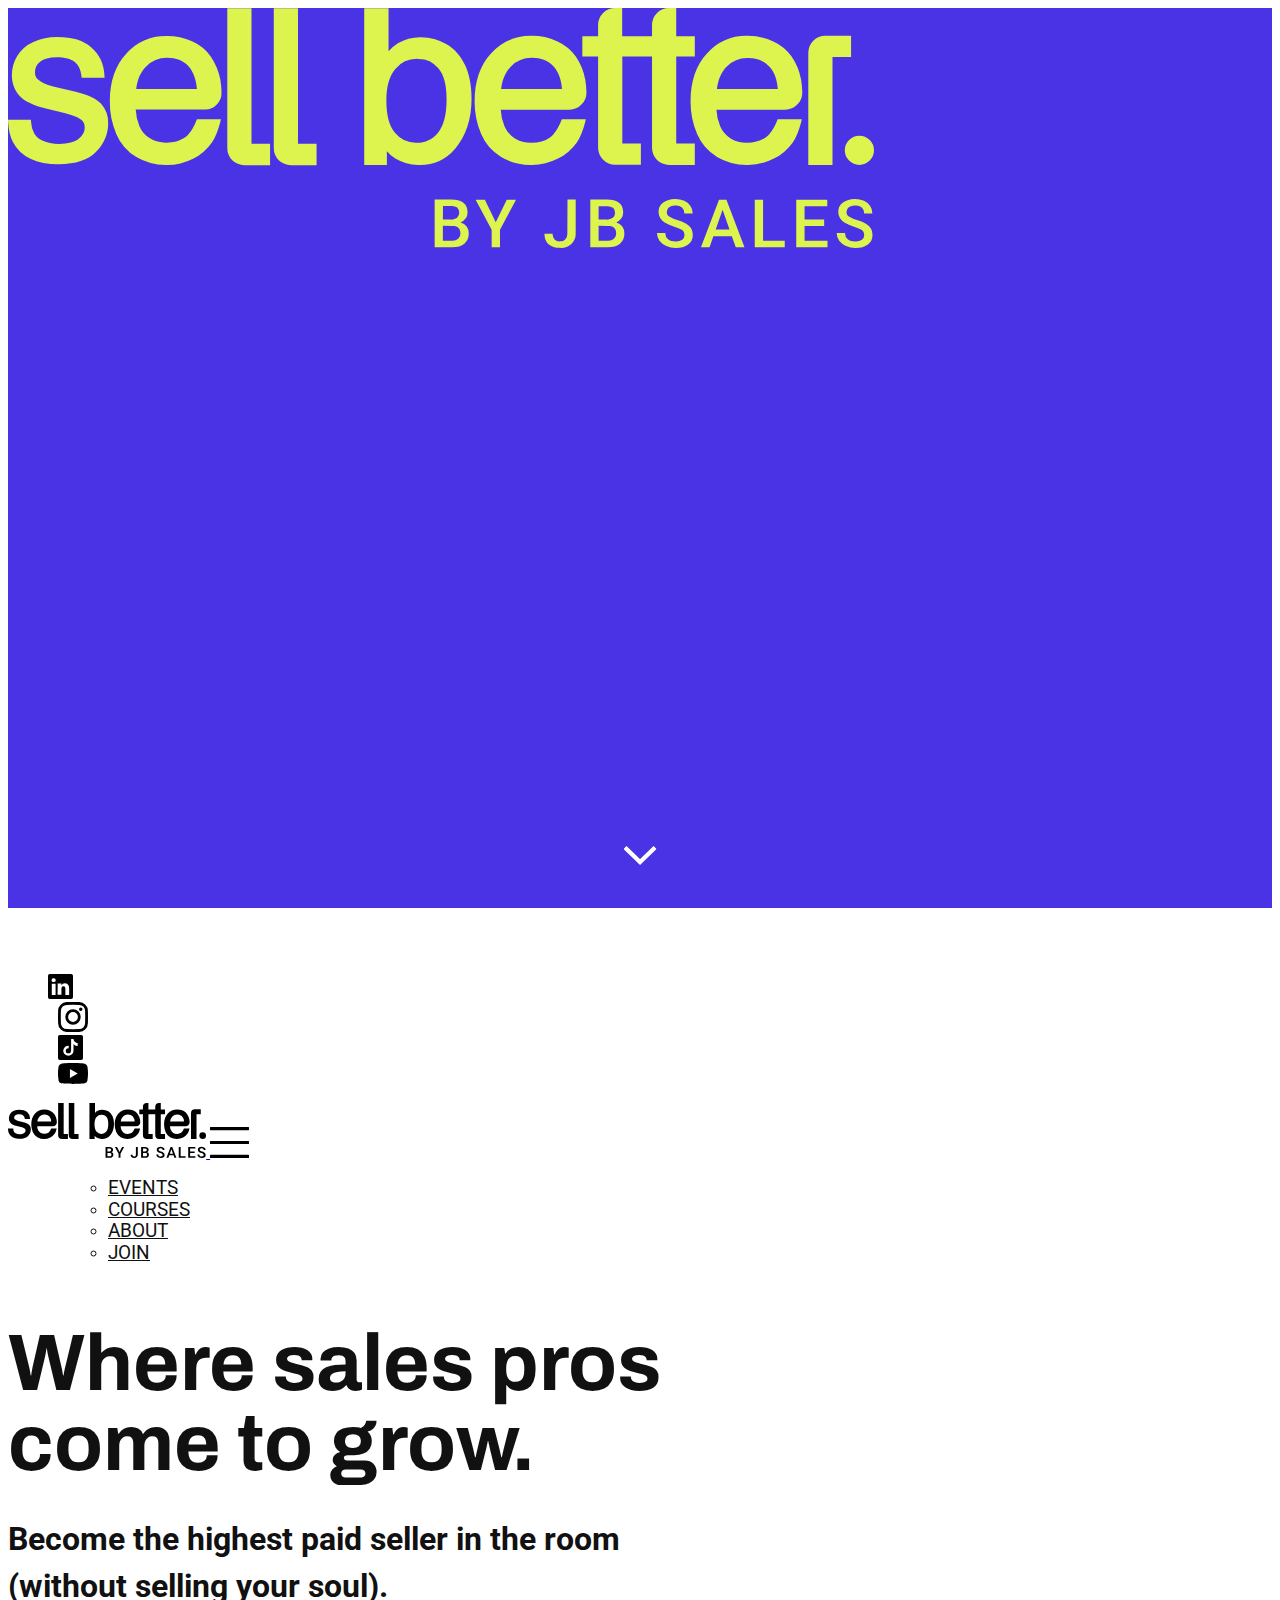
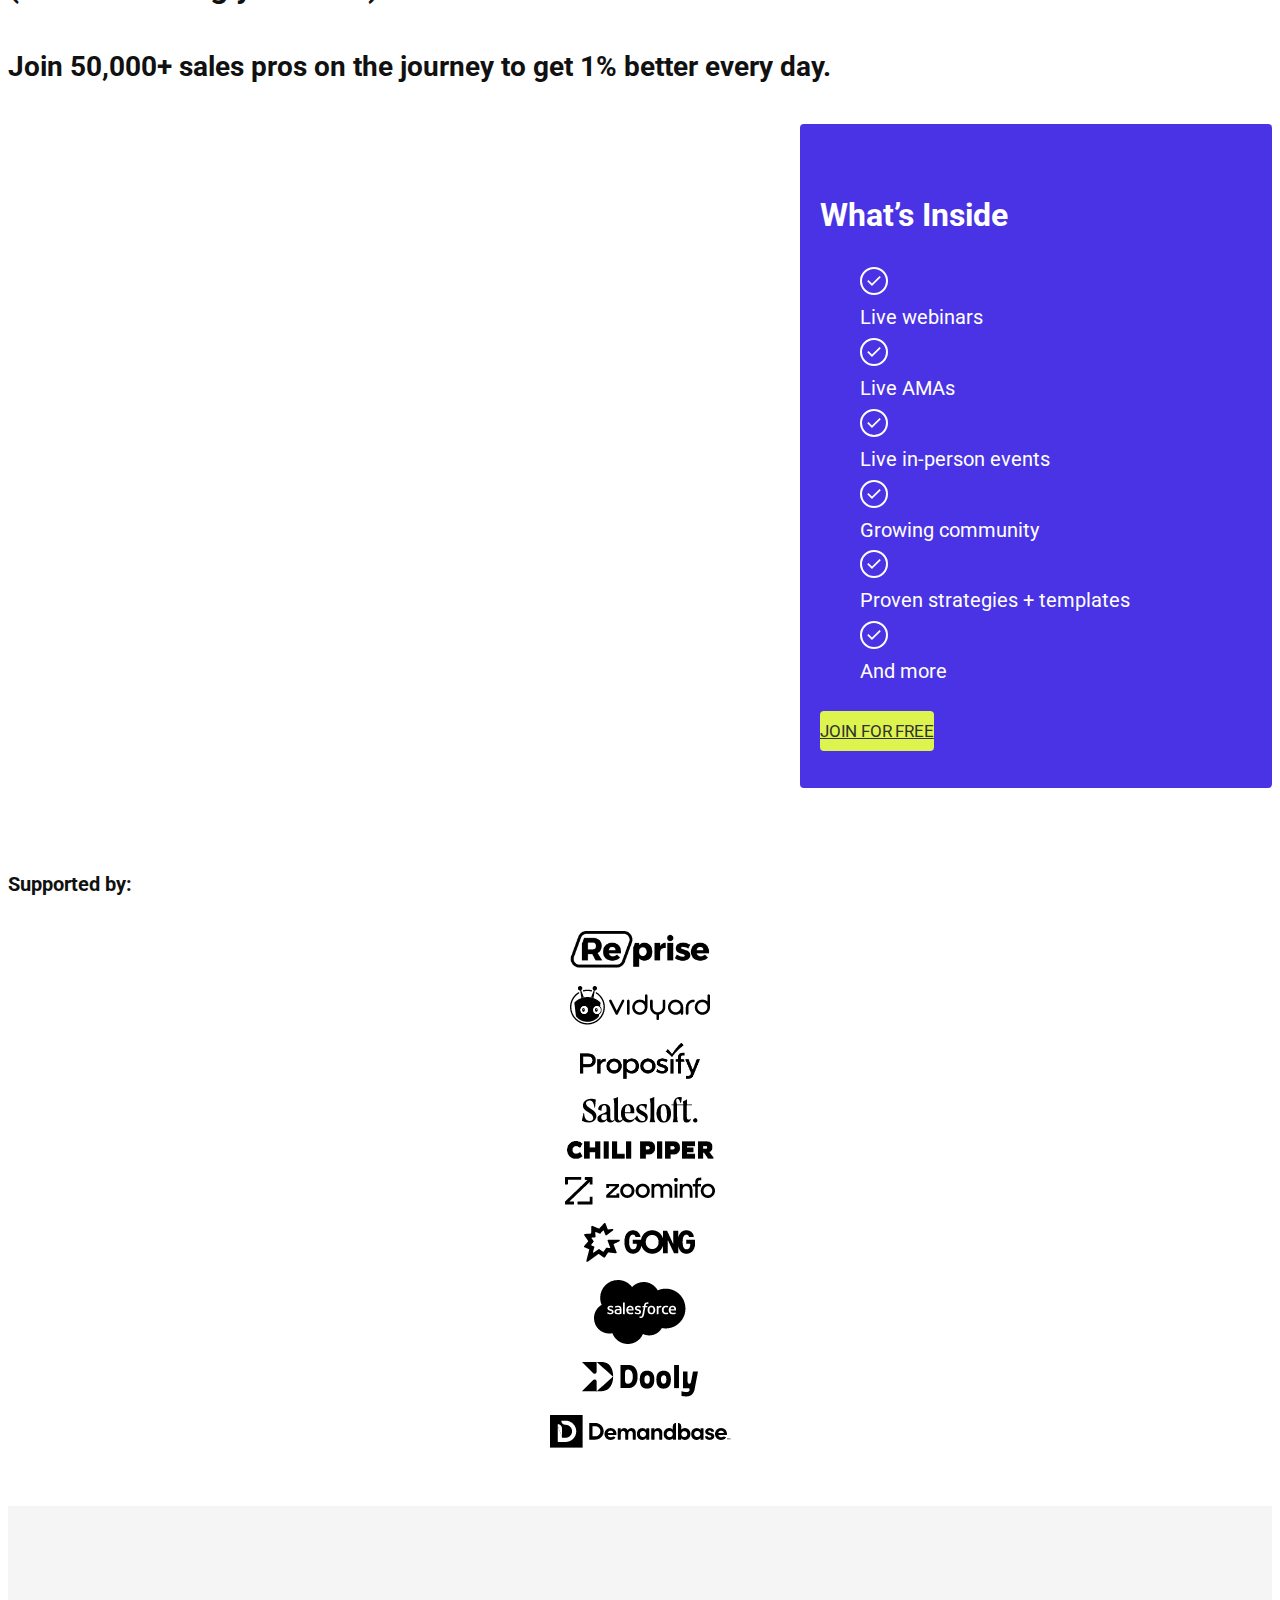
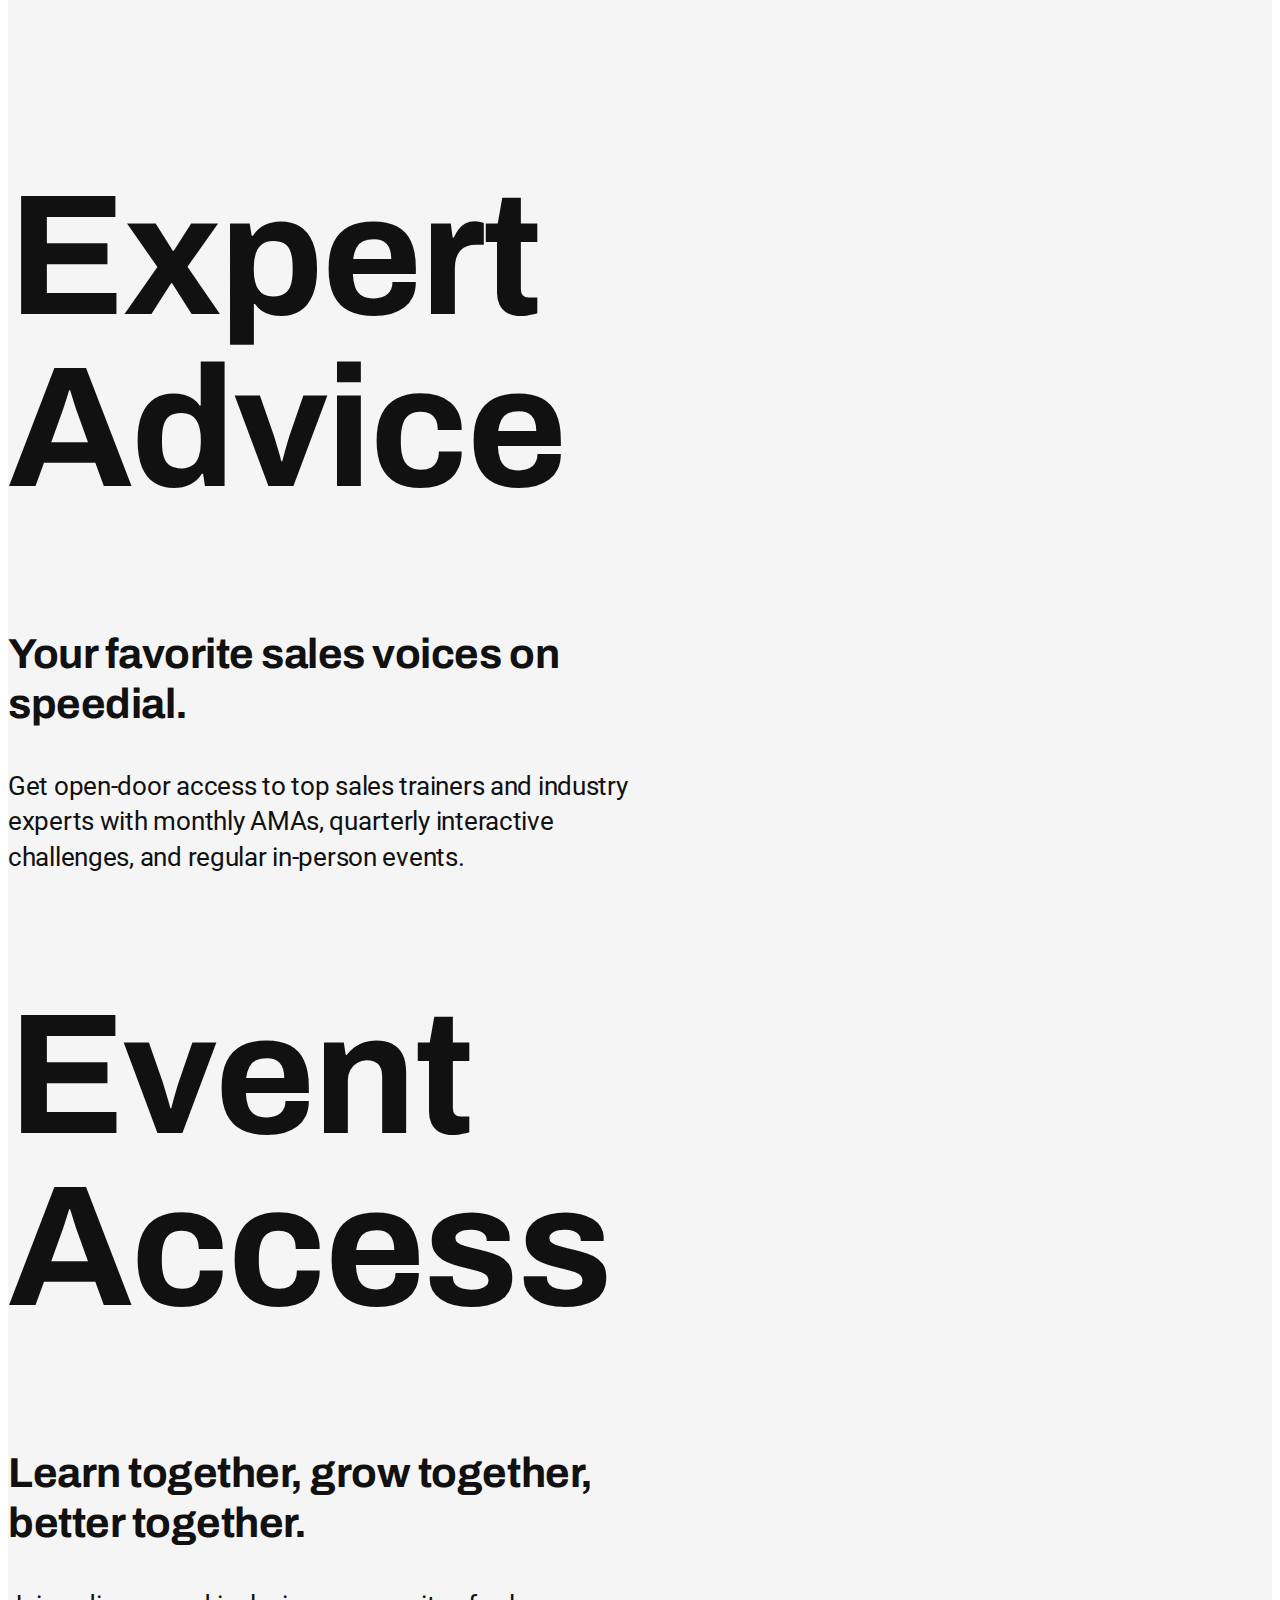
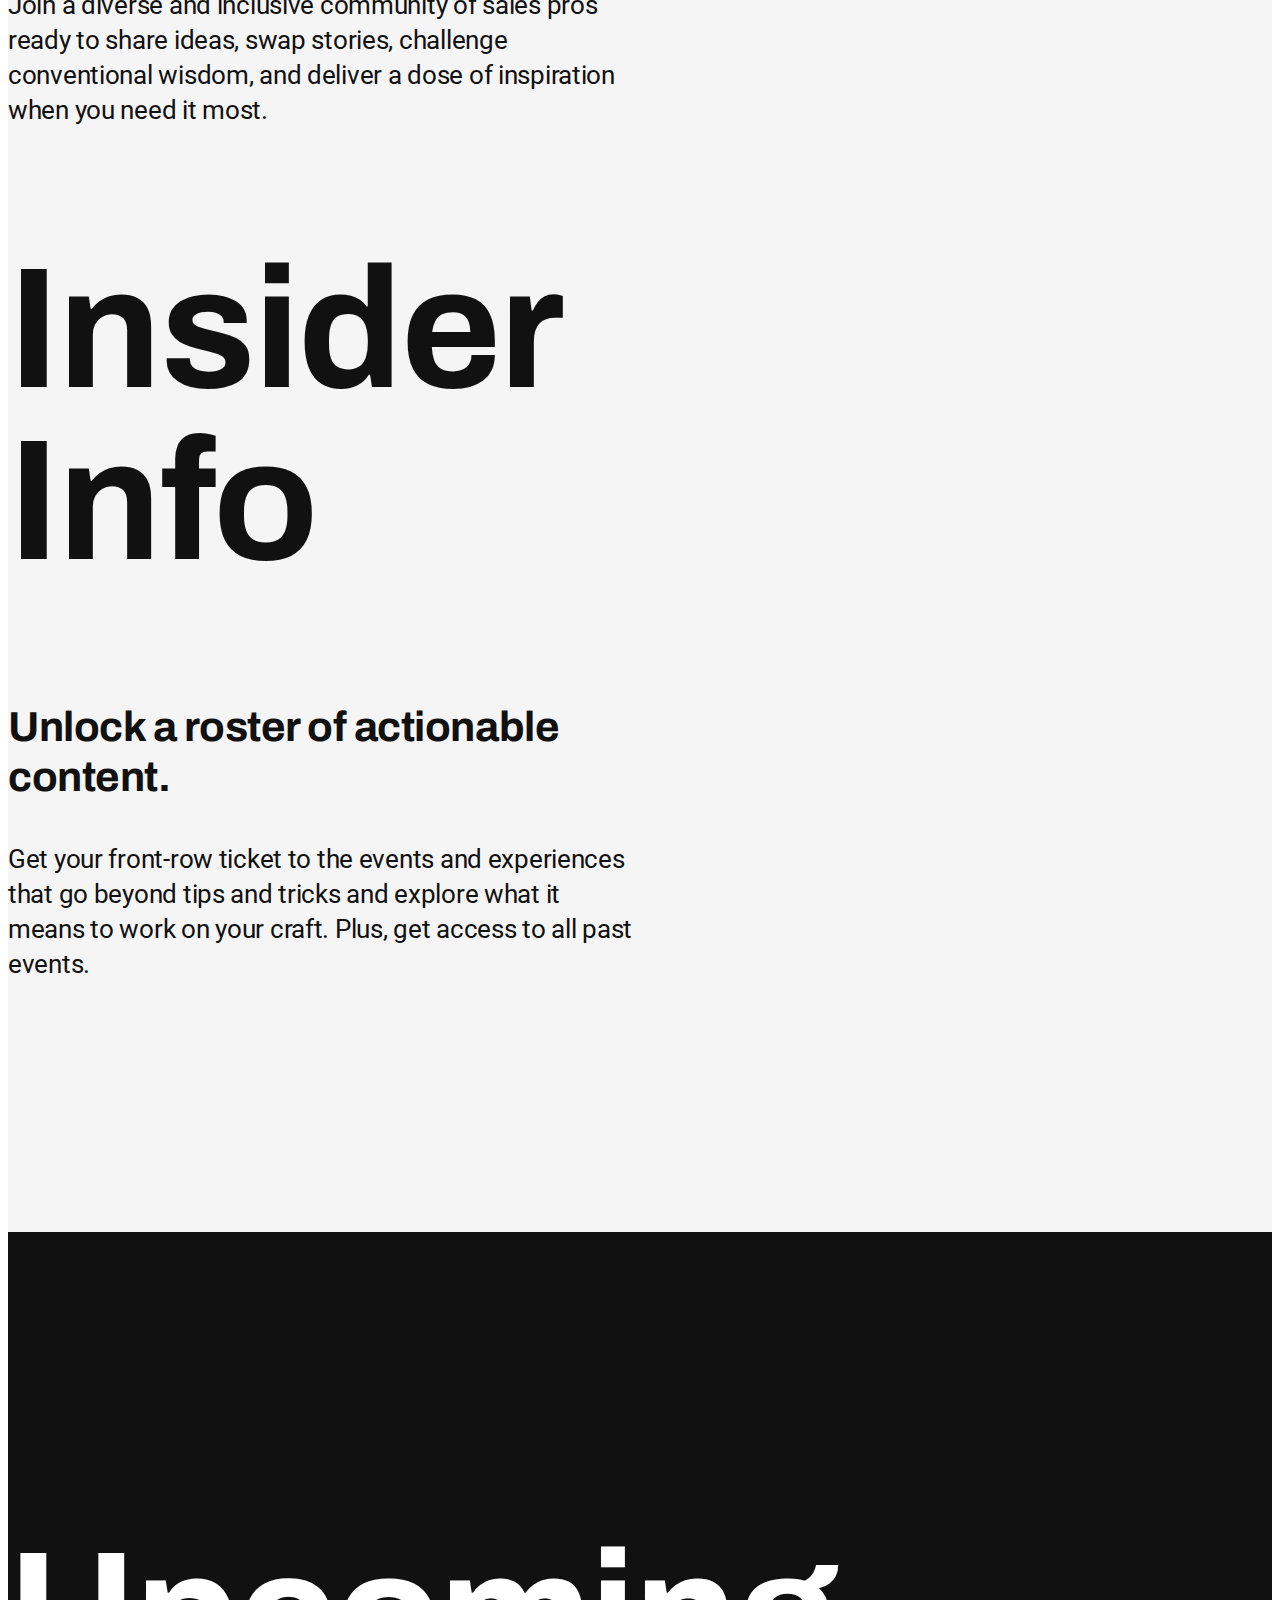
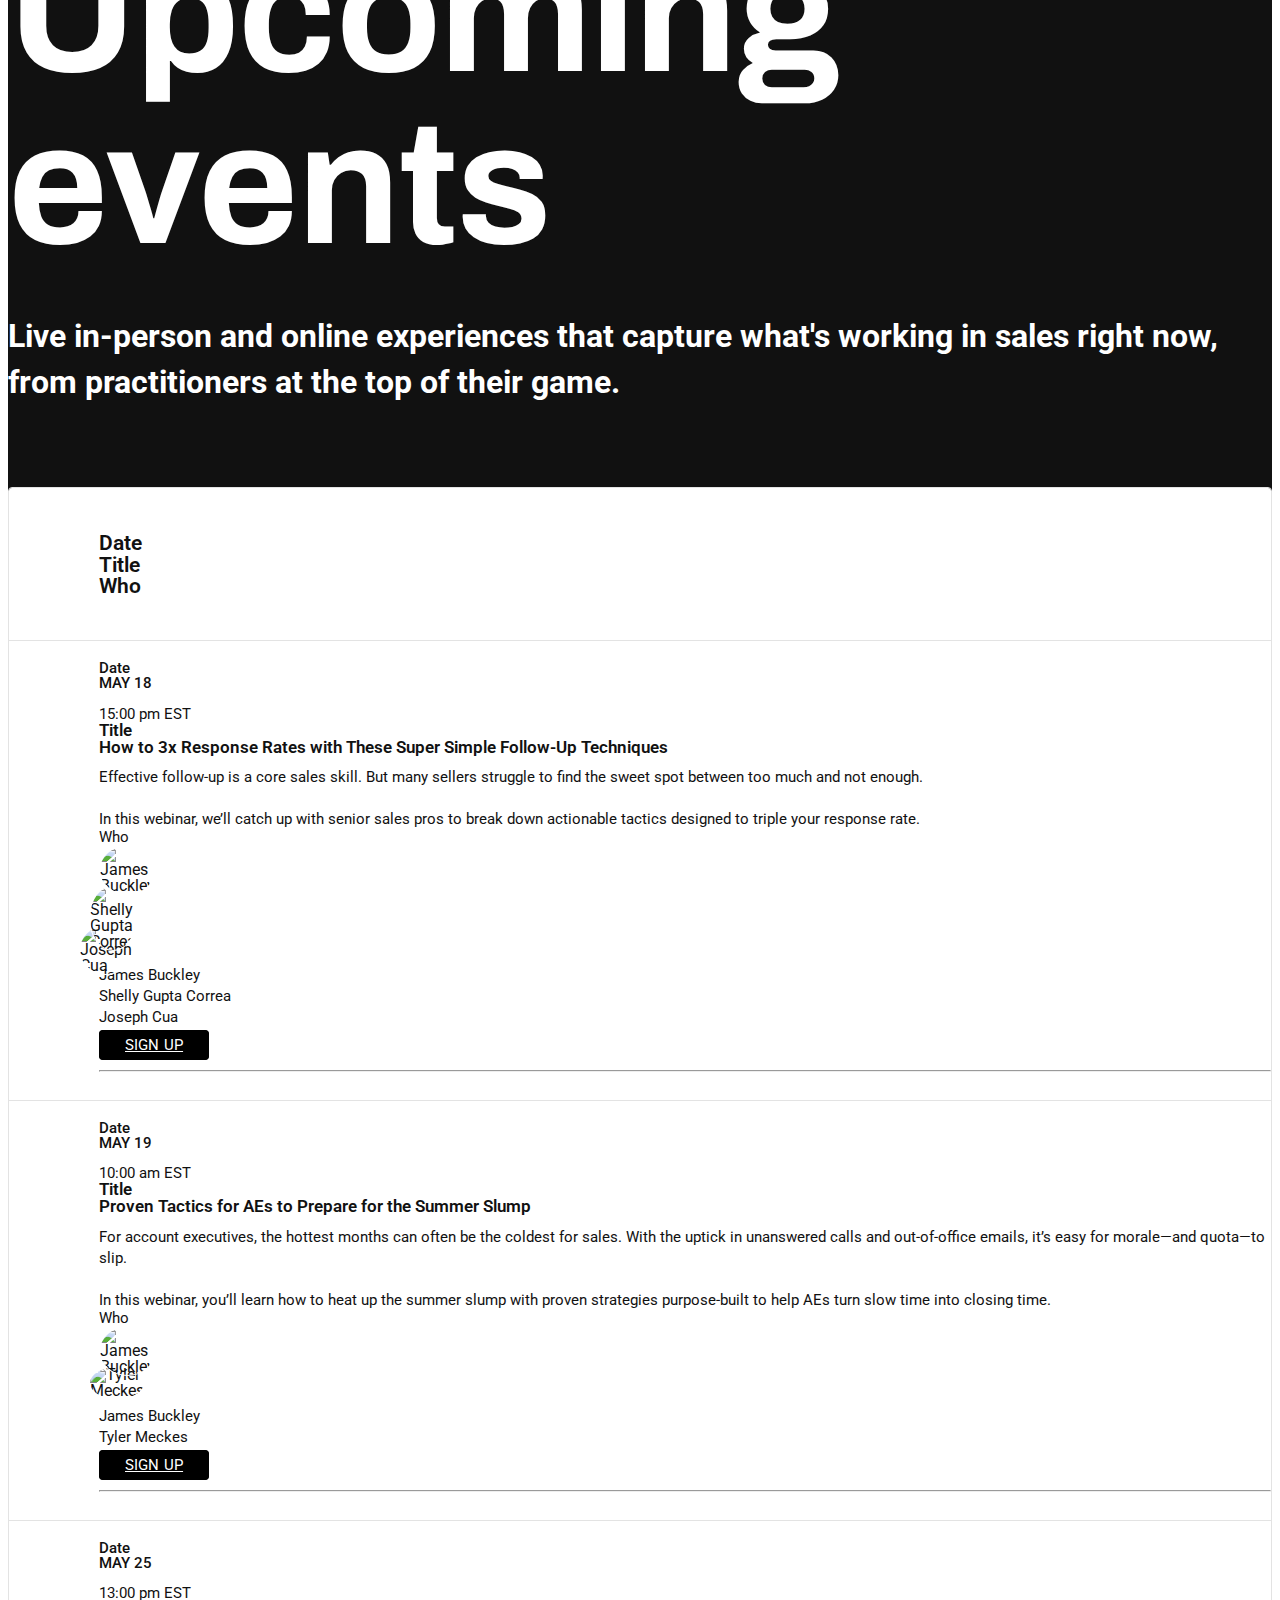
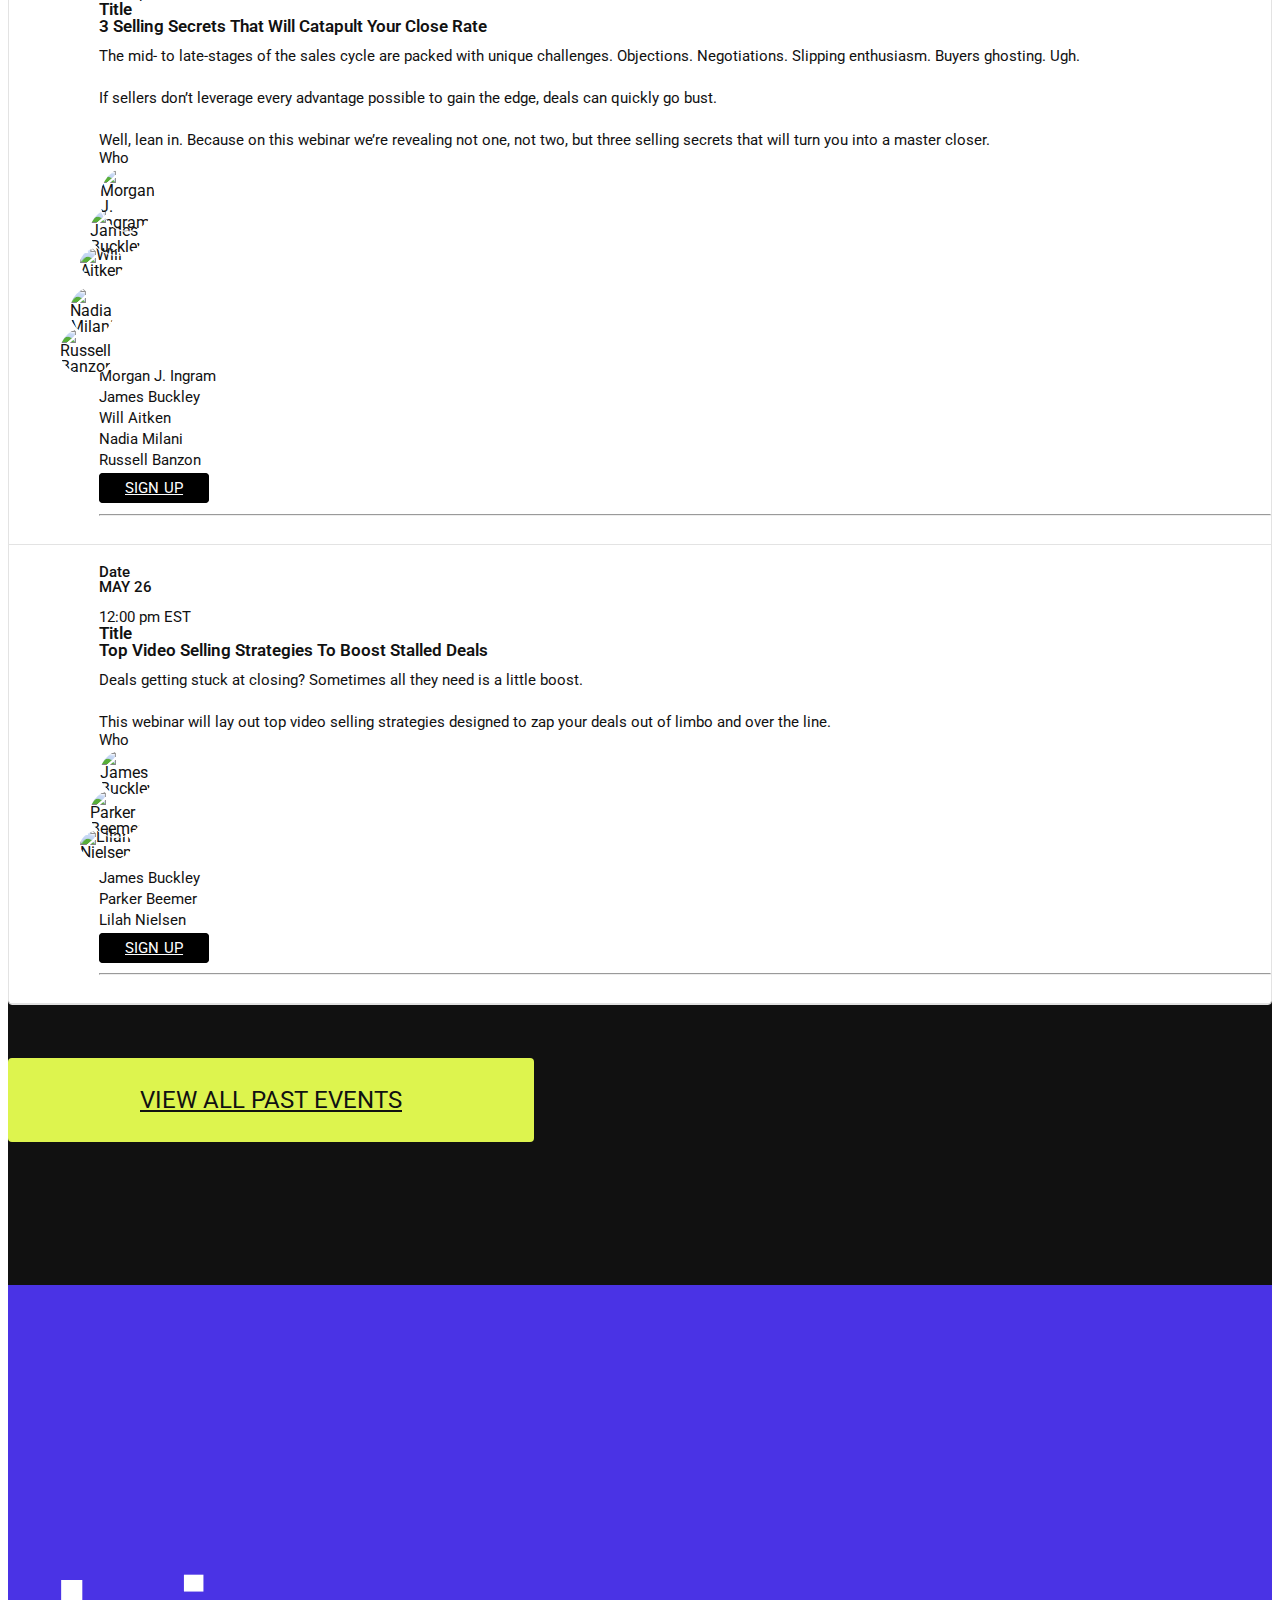
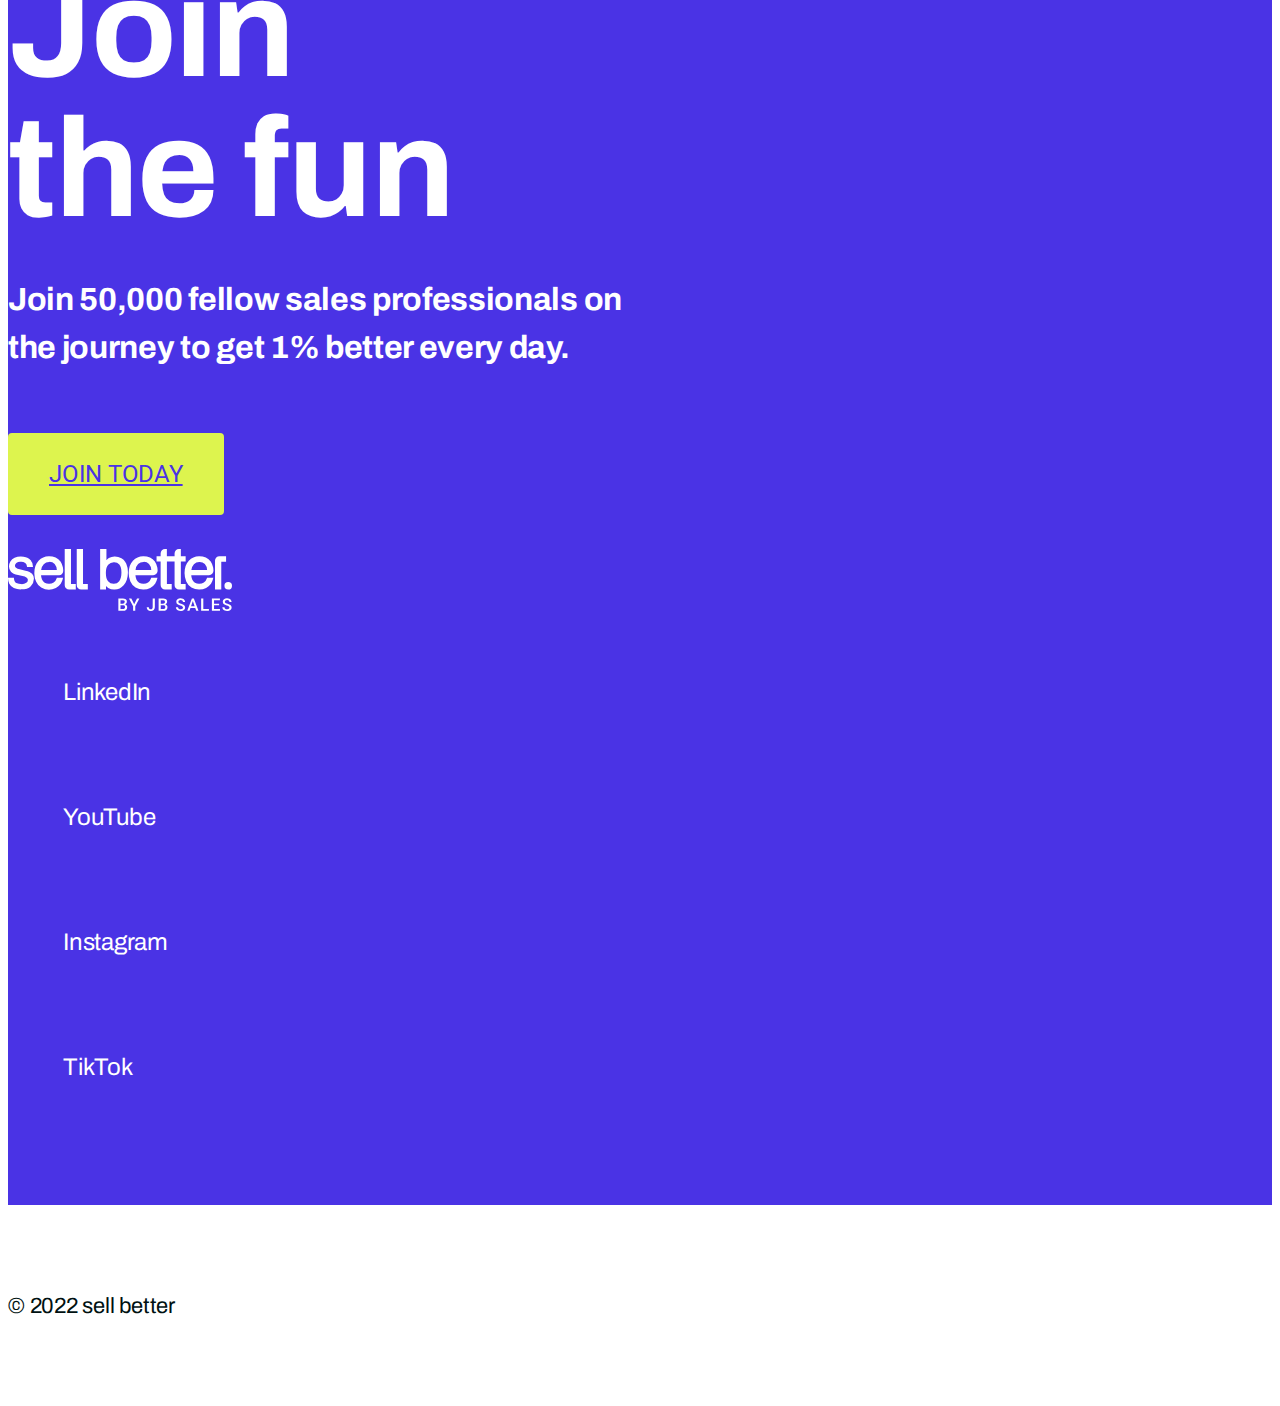
==== index.html @ aaa79588 "first commit" ====
<!DOCTYPE html>
<html lang="en">
  <head>
    <meta charset="utf-8" />
    <meta name="viewport" content="width=device-width, initial-scale=1" />
    <title>SellBetter</title>
    <link
      href="https://cdn.jsdelivr.net/npm/bootstrap@5.2.0-beta1/dist/css/bootstrap.min.css"
      rel="stylesheet"
      integrity="sha384-0evHe/X+R7YkIZDRvuzKMRqM+OrBnVFBL6DOitfPri4tjfHxaWutUpFmBp4vmVor"
      crossorigin="anonymous"
    />
    <link rel="preconnect" href="https://fonts.googleapis.com" />
    <link rel="preconnect" href="https://fonts.gstatic.com" crossorigin />
    <link
      href="https://fonts.googleapis.com/css2?family=Archivo:wght@400;500;600;700;800;900&family=Roboto:wght@400;500;700;900&display=swap"
      rel="stylesheet"
    />
    <link rel="icon" href="img/favicon.png" type="image/png" />
    <link rel="stylesheet" href="style.css" />
  </head>
  <body>
    <!-- Hero desktop  -->
    <section
      class="hero-desktop d-none d-lg-flex justify-content-center align-items-center"
    >
      <div class="hero-section-content">
        <img src="img/sell_better_logo_hero.svg" alt="" class="img-fluid" />
      </div>
      <div class="hero-arrow-wrap">
        <a href="#big-section"
          ><img src="img/arrow-down.svg" alt="" class="img-fluid"
        /></a>
      </div>
    </section>

    <!-- Big section -->

    <section class="big-section" id="big-section">
      <div class="container">
        <!-- Social Icons -->

        <div class="social-icons-block d-none d-lg-block">
          <div class="container">
            <div class="socials-icons">
              <ul
                class="d-flex list-unstyled justify-content-end align-items-center"
              >
                <li>
                  <a href="#"><img src="img/linkedin_icon.svg" alt="" /></a>
                </li>
                <li>
                  <a href="#"><img src="img/instagram.svg" alt="" /></a>
                </li>
                <li>
                  <a href="#"><img src="img/TikTok.svg" alt="" /></a>
                </li>
                <li>
                  <a href="#"><img src="img/youtube.svg" alt="" /></a>
                </li>
              </ul>
            </div>
          </div>
        </div>

        <!-- Nav section -->

        <nav class="navbar navbar-expand-lg">
          <div class="container">
            <a class="navbar-brand" href="index.html">
              <img src="img/sell_better_logo.svg" alt="Sell Better" />
            </a>

            <label class="navbar-toggler" for="slide-menu-right" type="button">
              <img src="img/menu-icon.svg" alt="" />
            </label>

            <div class="collapse navbar-collapse" id="navbarMain">
              <ul class="navbar-nav ms-auto align-items-center">
                <ul id="menu-main" class="navbar-nav me-auto mb-2 mb-md-0">
                  <li class="menu-item nav-item">
                    <a href="events.html" class="nav-link">Events</a>
                  </li>
                  <li class="menu-item nav-item">
                    <a href="courses.html" class="nav-link">Courses</a>
                  </li>
                  <li class="menu-item nav-item">
                    <a href="about.html" class="nav-link">About</a>
                  </li>
                  <li class="nav-item">
                    <a
                      class="nav-link"
                      href="#"
                      data-bs-toggle="modal"
                      data-bs-target="#joinModal"
                      >Join</a
                    >
                  </li>
                </ul>
              </ul>
            </div>
          </div>
        </nav>

        <!-- Menu Items -->
        <div class="slide-menu">
          <input id="slide-menu-right" class="menu-toggle" type="checkbox" />
          <div class="menu-wrap">
            <label for="slide-menu-right" class="menu-close"
              ><img src="img/close_icon.svg" alt=""
            /></label>
            <div class="menu-list">
              <ul class="text-center">
                <li class=""><a class="" href="index.html">Home</a></li>
                <li class="">
                  <a class="" href="events.html">Events</a>
                </li>
                <li class="">
                  <a class="" href="courses.html">Courses</a>
                </li>
                <li class="">
                  <a class="" href="about.html">About</a>
                </li>
              </ul>
              <div class="nav-join text-center w-100">
                <a
                  data-bs-toggle="modal"
                  data-bs-target="#joinModal"
                  for="slide-menu-right"
                  class="btn btn-primary"
                  >Join</a
                >
              </div>
              <div class="social-icons-block">
                <div class="container">
                  <div class="socials-icons">
                    <ul
                      class="d-flex list-unstyled justify-content-center align-items-center"
                    >
                      <li>
                        <a href="#"
                          ><img src="img/linkedin_icon.svg" alt=""
                        /></a>
                      </li>
                      <li>
                        <a href="#"><img src="img/instagram.svg" alt="" /></a>
                      </li>
                      <li>
                        <a href="#"><img src="img/TikTok.svg" alt="" /></a>
                      </li>
                      <li>
                        <a href="#"><img src="img/youtube.svg" alt="" /></a>
                      </li>
                    </ul>
                  </div>
                </div>
              </div>
            </div>
          </div>
          <label for="slide-menu-right" class="menu-overlay"></label>
        </div>

        <!-- First section -->
        <section class="first-section">
          <div class="container">
            <div class="row">
              <div class="col-lg-7">
                <div class="first-section-text-box">
                  <h1>
                    Where sales pros<br />
                    come to grow.
                  </h1>
                  <h3>
                    Become the highest paid seller in the room <br />
                    (without selling your soul).
                  </h3>
                  <h4>
                    Join 50,000+ sales pros on the journey to get 1% better
                    every day.
                  </h4>
                </div>
              </div>
              <div class="col-lg-5 text-end">
                <div class="first-section-card d-flex flex-column">
                  <h3 class="text-center">What’s Inside</h3>
                  <ul class="list-unstyled mx-auto">
                    <li>
                      <div class="d-flex align-items-center">
                        <div class="check-wrap">
                          <img src="img/check-circle.svg" alt="" />
                        </div>
                        <div class="check-text">Live webinars</div>
                      </div>
                    </li>
                    <li>
                      <div class="d-flex align-items-center">
                        <div class="check-wrap">
                          <img src="img/check-circle.svg" alt="" />
                        </div>
                        <div class="check-text">Live AMAs</div>
                      </div>
                    </li>
                    <li>
                      <div class="d-flex align-items-center">
                        <div class="check-wrap">
                          <img src="img/check-circle.svg" alt="" />
                        </div>
                        <div class="check-text">Live in-person events</div>
                      </div>
                    </li>
                    <li>
                      <div class="d-flex align-items-center">
                        <div class="check-wrap">
                          <img src="img/check-circle.svg" alt="" />
                        </div>
                        <div class="check-text">Growing community</div>
                      </div>
                    </li>
                    <li>
                      <div class="d-flex align-items-center">
                        <div class="check-wrap">
                          <img src="img/check-circle.svg" alt="" />
                        </div>
                        <div class="check-text text-start">
                          Proven strategies + templates
                        </div>
                      </div>
                    </li>
                    <li>
                      <div class="d-flex align-items-center">
                        <div class="check-wrap">
                          <img src="img/check-circle.svg" alt="" />
                        </div>
                        <div class="check-text">And more</div>
                      </div>
                    </li>
                  </ul>
                  <div class="btn-wrap text-center w-100">
                    <a href="#" class="btn btn-primary w-100">JOIN FOR FREE </a>
                  </div>
                </div>
              </div>
            </div>
          </div>
        </section>

        <!-- Logo section -->

        <section class="logo-section">
          <div class="container">
            <div class="row">
              <div class="col-lg-10 offset-lg-1">
                <h5 class="text-center">Supported by:</h5>
                <div
                  class="logos-block d-flex flex-wrap justify-content-center align-items-center"
                >
                  <div class="logo-box">
                    <img src="img/reprise_logo.png" alt="" />
                  </div>
                  <div class="logo-box">
                    <img src="img/Vidyard_logo.png" alt="" />
                  </div>
                  <div class="logo-box">
                    <img src="img/Proposify.png" alt="" />
                  </div>
                  <div class="logo-box">
                    <img src="img/Salesloft.png" alt="" />
                  </div>
                  <div class="logo-box">
                    <img src="img/Chilipiper.png" alt="" />
                  </div>
                  <div class="logo-box">
                    <img src="img/ZoomInfo.png" alt="" />
                  </div>
                  <div class="logo-box">
                    <img src="img/gong_logo.png" alt="" />
                  </div>
                  <div class="logo-box">
                    <img src="img/logo-salesforce.png" alt="" />
                  </div>
                  <div class="logo-box"><img src="img/dooly.png" alt="" /></div>
                  <div class="logo-box">
                    <img src="img/demandbase-logo.png" alt="" />
                  </div>
                </div>
              </div>
            </div>
          </div>
        </section>
      </div>
    </section>

    <!-- Second section -->
    <section class="second-section">
      <div class="container">
        <div class="second-section-box d-block d-lg-flex align-items-center">
          <div class="second-section-heading second-section-wrap">
            <h1>
              Expert<br />
              Advice
            </h1>
          </div>
          <div class="second-section-text second-section-wrap ps-lg-5">
            <h3>Your favorite sales voices on speedial.</h3>
            <p>
              Get open-door access to top sales trainers and industry experts
              with monthly AMAs, quarterly interactive challenges, and regular
              in-person events.
            </p>
          </div>
        </div>
        <div class="second-section-box d-block d-lg-flex align-items-center">
          <div class="second-section-heading second-section-wrap">
            <h1>
              Event<br />
              Access
            </h1>
          </div>
          <div class="second-section-text second-section-wrap ps-lg-5">
            <h3>Learn together, grow together, better together.</h3>
            <p>
              Join a diverse and inclusive community of sales pros ready to
              share ideas, swap stories, challenge conventional wisdom, and
              deliver a dose of inspiration when you need it most.
            </p>
          </div>
        </div>
        <div
          class="second-section-box d-block d-lg-flex align-items-center mb-0"
        >
          <div class="second-section-heading second-section-wrap">
            <h1>
              Insider<br />
              Info
            </h1>
          </div>
          <div class="second-section-text second-section-wrap ps-lg-5">
            <h3>Unlock a roster of actionable content.</h3>
            <p>
              Get your front-row ticket to the events and experiences that go
              beyond tips and tricks and explore what it means to work on your
              craft. Plus, get access to all past events.
            </p>
          </div>
        </div>
      </div>
    </section>

    <!-- Events -->

    <section id="events">
      <div class="container">
        <h1 class="text-center">Upcoming events</h1>
        <h4 class="text-center">
          Live in-person and online experiences that capture what's working in
          sales right now, from practitioners at the top of their game.
        </h4>

        <div class="events-calendar">
          <div class="events-calendar-header d-none d-lg-block">
            <div class="row">
              <div class="col-lg-2">
                <div class="events-calendar-date">Date</div>
              </div>
              <div class="col-lg-5">
                <div class="events-calendar-title">Title</div>
              </div>
              <div class="col-lg-3">
                <div class="events-calendar-title">Who</div>
              </div>
            </div>
          </div>

          <div class="events-loop">
            <div class="event-box">
              <div class="open-icon acc-icon">
                <a
                  class="collapsed"
                  data-bs-toggle="collapse"
                  href="#event0"
                  role="button"
                  aria-expanded="false"
                  aria-controls="event0"
                >
                  <img
                    src="https://joinjbsales.com/wp-content/themes/jbsales-ondemand/img/arrow-down.svg"
                    alt=""
                  />
                </a>
              </div>
              <div class="row align-items-start">
                <div class="col-lg-2 d-flex flex-column date-box">
                  <div class="event-date d-flex align-items-center">
                    <div class="event-mob d-block d-lg-none">Date</div>
                    May 18
                  </div>
                  <div class="mt-2 collapse" id="event0">
                    <div class="event-date-clock">15:00 pm EST</div>
                  </div>
                </div>
                <div class="col-lg-5 d-flex flex-column title-box">
                  <div
                    class="event-title d-flex align-items-start align-items-lg-center"
                  >
                    <div class="event-mob d-block d-lg-none">Title</div>
                    <span class=""
                      >How to 3x Response Rates with These Super Simple
                      Follow-Up Techniques</span
                    >
                  </div>
                  <div class="mt-2 collapse" id="event0">
                    <div class="event-describe">
                      Effective follow-up is a core sales skill. But many
                      sellers struggle to find the sweet spot between too much
                      and not enough.<br />
                      <br />
                      In this webinar, we’ll catch up with senior sales pros to
                      break down actionable tactics designed to triple your
                      response rate.
                    </div>
                  </div>
                </div>
                <div class="col-lg-3 d-flex flex-column who-box">
                  <div
                    class="event-who d-flex align-items-start align-items-lg-center"
                  >
                    <div class="event-mob d-block d-lg-none">Who</div>

                    <div class="event-who-img">
                      <img
                        src="https://joinjbsales.com/wp-content/uploads/2022/01/james-buckley-100x100.jpeg"
                        alt="James Buckley"
                        class="img-fluid"
                      />
                    </div>

                    <div class="event-who-img">
                      <img
                        src="https://joinjbsales.com/wp-content/uploads/2022/02/shellyguptacorrea-100x100.jpeg"
                        alt="Shelly Gupta Correa"
                        class="img-fluid"
                      />
                    </div>

                    <div class="event-who-img">
                      <img
                        src="https://joinjbsales.com/wp-content/uploads/2022/05/round_headshot_Joseph.png"
                        alt="Joseph Cua"
                        class="img-fluid"
                      />
                    </div>
                  </div>
                  <div class="mt-2 collapse" id="event0">
                    <div class="who-list d-flex flex-column">
                      <div class="who-name">James Buckley</div>

                      <div class="who-name">Shelly Gupta Correa</div>

                      <div class="who-name">Joseph Cua</div>
                    </div>
                  </div>
                </div>
                <div class="col-lg-2">
                  <div
                    class="d-flex justify-content-center justify-content-lg-start align-items-center event-sign-up"
                  >
                    <a
                      href="https://content.jbarrows.com/how-to-3x-response-rates-with-these-super-simple-follow-up-techniques"
                      class="btn btn-black text-nowrap"
                      target="_blank"
                      >Sign Up</a
                    >
                  </div>
                </div>
                <hr class="divider-events d-block d-lg-none" />
              </div>
            </div>

            <div class="event-box">
              <div class="open-icon acc-icon">
                <a
                  class="collapsed"
                  data-bs-toggle="collapse"
                  href="#event1"
                  role="button"
                  aria-expanded="false"
                  aria-controls="event1"
                >
                  <img
                    src="https://joinjbsales.com/wp-content/themes/jbsales-ondemand/img/arrow-down.svg"
                    alt=""
                  />
                </a>
              </div>
              <div class="row align-items-start">
                <div class="col-lg-2 d-flex flex-column date-box">
                  <div class="event-date d-flex align-items-center">
                    <div class="event-mob d-block d-lg-none">Date</div>
                    May 19
                  </div>
                  <div class="mt-2 collapse" id="event1">
                    <div class="event-date-clock">10:00 am EST</div>
                  </div>
                </div>
                <div class="col-lg-5 d-flex flex-column title-box">
                  <div
                    class="event-title d-flex align-items-start align-items-lg-center"
                  >
                    <div class="event-mob d-block d-lg-none">Title</div>
                    <span class=""
                      >Proven Tactics for AEs to Prepare for the Summer
                      Slump</span
                    >
                  </div>
                  <div class="mt-2 collapse" id="event1">
                    <div class="event-describe">
                      For account executives, the hottest months can often be
                      the coldest for sales. With the uptick in unanswered calls
                      and out-of-office emails, it’s easy for morale—and
                      quota—to slip.<br />
                      <br />
                      In this webinar, you’ll learn how to heat up the summer
                      slump with proven strategies purpose-built to help AEs
                      turn slow time into closing time.
                    </div>
                  </div>
                </div>
                <div class="col-lg-3 d-flex flex-column who-box">
                  <div
                    class="event-who d-flex align-items-start align-items-lg-center"
                  >
                    <div class="event-mob d-block d-lg-none">Who</div>

                    <div class="event-who-img">
                      <img
                        src="https://joinjbsales.com/wp-content/uploads/2022/01/james-buckley-100x100.jpeg"
                        alt="James Buckley"
                        class="img-fluid"
                      />
                    </div>

                    <div class="event-who-img">
                      <img
                        src="https://joinjbsales.com/wp-content/uploads/2022/05/Tyler-Meckes-100x100.jpeg"
                        alt="Tyler Meckes"
                        class="img-fluid"
                      />
                    </div>
                  </div>
                  <div class="mt-2 collapse" id="event1">
                    <div class="who-list d-flex flex-column">
                      <div class="who-name">James Buckley</div>

                      <div class="who-name">Tyler Meckes</div>
                    </div>
                  </div>
                </div>
                <div class="col-lg-2">
                  <div
                    class="d-flex justify-content-center justify-content-lg-start align-items-center event-sign-up"
                  >
                    <a
                      href="https://content.jbarrows.com/proven-tactics-for-aes-to-prepare-for-the-summer-slump"
                      class="btn btn-black text-nowrap"
                      target="_blank"
                      >Sign Up</a
                    >
                  </div>
                </div>
                <hr class="divider-events d-block d-lg-none" />
              </div>
            </div>

            <div class="event-box">
              <div class="open-icon acc-icon">
                <a
                  class="collapsed"
                  data-bs-toggle="collapse"
                  href="#event2"
                  role="button"
                  aria-expanded="false"
                  aria-controls="event2"
                >
                  <img
                    src="https://joinjbsales.com/wp-content/themes/jbsales-ondemand/img/arrow-down.svg"
                    alt=""
                  />
                </a>
              </div>
              <div class="row align-items-start">
                <div class="col-lg-2 d-flex flex-column date-box">
                  <div class="event-date d-flex align-items-center">
                    <div class="event-mob d-block d-lg-none">Date</div>
                    May 25
                  </div>
                  <div class="collapse mt-2" id="event2">
                    <div class="event-date-clock">13:00 pm EST</div>
                  </div>
                </div>
                <div class="col-lg-5 d-flex flex-column title-box">
                  <div
                    class="event-title d-flex align-items-start align-items-lg-center"
                  >
                    <div class="event-mob d-block d-lg-none">Title</div>
                    <span class=""
                      >3 Selling Secrets That Will Catapult Your Close
                      Rate</span
                    >
                  </div>
                  <div class="collapse mt-2" id="event2">
                    <div class="event-describe">
                      The mid- to late-stages of the sales cycle are packed with
                      unique challenges. Objections. Negotiations. Slipping
                      enthusiasm. Buyers ghosting. Ugh.<br />
                      <br />
                      If sellers don’t leverage every advantage possible to gain
                      the edge, deals can quickly go bust.<br />
                      <br />
                      Well, lean in. Because on this webinar we’re revealing not
                      one, not two, but three selling secrets that will turn you
                      into a master closer.
                    </div>
                  </div>
                </div>
                <div class="col-lg-3 d-flex flex-column who-box">
                  <div
                    class="event-who d-flex align-items-start align-items-lg-center"
                  >
                    <div class="event-mob d-block d-lg-none">Who</div>

                    <div class="event-who-img">
                      <img
                        src="https://joinjbsales.com/wp-content/uploads/2022/01/Morgan-Ingram.png"
                        alt="Morgan J. Ingram"
                        class="img-fluid"
                      />
                    </div>

                    <div class="event-who-img">
                      <img
                        src="https://joinjbsales.com/wp-content/uploads/2022/01/james-buckley-100x100.jpeg"
                        alt="James Buckley"
                        class="img-fluid"
                      />
                    </div>

                    <div class="event-who-img">
                      <img
                        src="https://joinjbsales.com/wp-content/uploads/2022/02/willaitken-100x100.jpeg"
                        alt="Will Aitken"
                        class="img-fluid"
                      />
                    </div>

                    <div class="event-who-img">
                      <img
                        src="https://joinjbsales.com/wp-content/uploads/2022/05/round_headshot_Nadia.webp"
                        alt="Nadia Milani"
                        class="img-fluid"
                      />
                    </div>

                    <div class="event-who-img">
                      <img
                        src="https://joinjbsales.com/wp-content/uploads/2022/05/round_headshot_Russell.webp"
                        alt="Russell Banzon"
                        class="img-fluid"
                      />
                    </div>
                  </div>
                  <div class="collapse mt-2" id="event2">
                    <div class="who-list d-flex flex-column">
                      <div class="who-name">Morgan J. Ingram</div>

                      <div class="who-name">James Buckley</div>

                      <div class="who-name">Will Aitken</div>

                      <div class="who-name">Nadia Milani</div>

                      <div class="who-name">Russell Banzon</div>
                    </div>
                  </div>
                </div>
                <div class="col-lg-2">
                  <div
                    class="d-flex justify-content-center justify-content-lg-start align-items-center event-sign-up"
                  >
                    <a
                      href="https://content.jbarrows.com/3-selling-secrets-that-will-catapult-your-close-rate"
                      class="btn btn-black text-nowrap"
                      target="_blank"
                      >Sign Up</a
                    >
                  </div>
                </div>
                <hr class="divider-events d-block d-lg-none" />
              </div>
            </div>

            <div class="event-box">
              <div class="open-icon acc-icon">
                <a
                  class="collapsed"
                  data-bs-toggle="collapse"
                  href="#event3"
                  role="button"
                  aria-expanded="false"
                  aria-controls="event3"
                >
                  <img
                    src="https://joinjbsales.com/wp-content/themes/jbsales-ondemand/img/arrow-down.svg"
                    alt=""
                  />
                </a>
              </div>
              <div class="row align-items-start">
                <div class="col-lg-2 d-flex flex-column date-box">
                  <div class="event-date d-flex align-items-center">
                    <div class="event-mob d-block d-lg-none">Date</div>
                    May 26
                  </div>
                  <div class="collapse mt-2" id="event3">
                    <div class="event-date-clock">12:00 pm EST</div>
                  </div>
                </div>
                <div class="col-lg-5 d-flex flex-column title-box">
                  <div
                    class="event-title d-flex align-items-start align-items-lg-center"
                  >
                    <div class="event-mob d-block d-lg-none">Title</div>
                    <span class=""
                      >Top Video Selling Strategies To Boost Stalled Deals</span
                    >
                  </div>
                  <div class="collapse mt-2" id="event3">
                    <div class="event-describe">
                      Deals getting stuck at closing? Sometimes all they need is
                      a little boost.<br />
                      <br />
                      This webinar will lay out top video selling strategies
                      designed to zap your deals out of limbo and over the line.
                    </div>
                  </div>
                </div>
                <div class="col-lg-3 d-flex flex-column who-box">
                  <div
                    class="event-who d-flex align-items-start align-items-lg-center"
                  >
                    <div class="event-mob d-block d-lg-none">Who</div>

                    <div class="event-who-img">
                      <img
                        src="https://joinjbsales.com/wp-content/uploads/2022/01/james-buckley-100x100.jpeg"
                        alt="James Buckley"
                        class="img-fluid"
                      />
                    </div>

                    <div class="event-who-img">
                      <img
                        src="https://joinjbsales.com/wp-content/uploads/2022/05/round_headshot_Parker.png"
                        alt="Parker Beemer"
                        class="img-fluid"
                      />
                    </div>

                    <div class="event-who-img">
                      <img
                        src="https://joinjbsales.com/wp-content/uploads/2022/05/round_headshot_Lilah.png"
                        alt="Lilah Nielsen"
                        class="img-fluid"
                      />
                    </div>
                  </div>
                  <div class="collapse mt-2" id="event3">
                    <div class="who-list d-flex flex-column">
                      <div class="who-name">James Buckley</div>

                      <div class="who-name">Parker Beemer</div>

                      <div class="who-name">Lilah Nielsen</div>
                    </div>
                  </div>
                </div>
                <div class="col-lg-2">
                  <div
                    class="d-flex justify-content-center justify-content-lg-start align-items-center event-sign-up"
                  >
                    <a
                      href="https://content.jbarrows.com/top-video-selling-strategies-to-boost-stalled-deals"
                      class="btn btn-black text-nowrap"
                      target="_blank"
                      >Sign Up</a
                    >
                  </div>
                </div>
                <hr class="divider-events d-block d-lg-none" />
              </div>
            </div>
          </div>
        </div>

        <div class="d-flex justify-content-center btn-wrap">
          <a class="btn btn-primary" href="">VIEW ALL PAST EVENTS</a>
        </div>
      </div>
    </section>

    <!-- Join section -->

    <section class="join-section">
      <div class="container">
        <h1 class="text-center">
          Join <br class="b-block d-lg-none" />
          the fun
        </h1>
        <h3 class="text-center">
          Join 50,000 fellow sales professionals on <br />
          the journey to get 1% better every day.
        </h3>
        <div class="btn-wrap text-center">
          <a href="#" class="btn btn-primary">Join today</a>
        </div>
        <!-- Footer -->

        <div
          class="footer main-footer d-flex align-items-center justify-content-between"
        >
          <div class="footer-logo text-center order-lg-1 order-2">
            <a href="index.html"
              ><img src="img/sell_better_logo.svg" alt="" class="img-fluid"
            /></a>
          </div>
          <div class="footer-social-links order-lg-2 order-1">
            <ul class="list-unstyled d-lg-flex text-center">
              <li><a href="" class="footer-link">LinkedIn</a></li>
              <li><a href="" class="footer-link">YouTube</a></li>
              <li><a href="" class="footer-link">Instagram</a></li>
              <li><a href="" class="footer-link">TikTok</a></li>
            </ul>
          </div>
        </div>
      </div>
    </section>

    <!-- Copyright -->

    <section class="copyright-section">
      <div class="container">
        <div class="copyright-wrap"><p>© 2022 sell better</p></div>
      </div>
    </section>

    <script
      src="https://code.jquery.com/jquery-3.6.0.min.js"
      integrity="sha256-/xUj+3OJU5yExlq6GSYGSHk7tPXikynS7ogEvDej/m4="
      crossorigin="anonymous"
    ></script>
    <script
      src="https://cdn.jsdelivr.net/npm/bootstrap@5.2.0-beta1/dist/js/bootstrap.bundle.min.js"
      integrity="sha384-pprn3073KE6tl6bjs2QrFaJGz5/SUsLqktiwsUTF55Jfv3qYSDhgCecCxMW52nD2"
      crossorigin="anonymous"
    ></script>

    <script src="scripts/script.js"></script>
  </body>
</html>
---- style.css ----
:root {
  --font-primary: "Roboto", sans-serif;
  --font-secondary: "Archivo", sans-serif;
  --blue-primary: #4a33e5;
  --black-custom: #111111;
  --green-light: #ddf44e;
  --grey-light: #f5f5f5;
}

body {
  font-family: var(--font-primary);
  letter-spacing: 0px;
  line-height: 1;
  color: var(--black-custom);
}

h1 {
  font-size: 90px;
  line-height: 1;
  color: var(--black-custom);
  font-family: var(--font-secondary);
}

.list-unstyled {
  list-style: none;
}

.btn {
  border-radius: 4px;
  font-size: 24px;
  line-height: 1.25;
  padding-top: 27px;
  padding-bottom: 27px;
  text-transform: uppercase;
  border: none;
}

.btn-primary {
  background-color: var(--green-light);
}

.btn-primary:hover,
.btn-primary:active {
  background-color: #b9d50d;
  border: none;
}

/*******************************************
              Desktop Hero
*******************************************/

.hero-desktop {
  height: 100vh;
  background-color: var(--blue-primary);
  position: relative;
}

.hero-arrow-wrap {
  position: absolute;
  left: 50%;
  transform: translateX(-50%);
  bottom: 40px;
}

/*******************************************
              Navbar
*******************************************/

.navbar {
  transition: all 0.5s;
}
.navbar.scrollUp {
  transform: translateY(-85px);
}

.navbar-brand img {
  height: 55px;
}

.navbar-nav > li {
  margin-left: 20px;
  margin-right: 20px;
  position: relative;
}

.navbar-nav > li:last-child {
  margin-right: 0px;
}

.navbar-nav > li > a {
  color: var(--black-custom);
  font-size: 19px;
  letter-spacing: 0px;
  text-transform: uppercase;
  line-height: 1.15;
  -moz-transition: all 0.2s ease 0s;
  -o-transition: all 0.2s ease 0s;
  -webkit-transition: all 0.2s ease 0s;
  transition: all 0.2s ease 0s;
}

.navbar-nav > li > a:hover,
.navbar-nav > li > a:focus {
  color: var(--green-light);
  transform: translateY(-3px);
}

.navbar-nav > li > a.active {
  color: var(--green-light) !important;
}

.navbar-nav li a.btn {
  font-size: 19px;
  line-height: 1.15px;
  padding: 12px 23px;
}

.navbar-toggler {
  position: relative;
  border: 0;
  height: 31px;
}

.navbar-toggler:focus,
.navbar-toggler:active {
  outline: 0;
}

.slide-menu {
  z-index: 1031;
  position: relative;
}
.menu-wrap {
  background-color: #fff;
  padding: 0;
  overflow: hidden;
  transition: all 0.3s;
  position: fixed;
  width: 570px;
  top: 0;
  right: -570px;
  bottom: 0;
  z-index: 999;
}
.menu-overlay {
  background: rgba(0, 0, 0, 0.4);
  display: none;
  position: fixed;
  left: 0;
  right: 0;
  top: 0;
  bottom: 0;
  z-index: 900;
}
.menu-close {
  background: transparent url(img/close_icon.svg) center no-repeat;
  background-size: 31px;
  opacity: 1;
  position: absolute;
  width: 31px;
  height: 31px;
  right: 30px;
  top: 30px;
  text-indent: -9999px;
  transition: all 0.3s;
}
.menu-close:hover {
  cursor: pointer;
}
.menu-wrap:hover .menu-close {
  opacity: 1;
}
.menu-toggle {
  display: none;
}
.menu-toggle:checked + .menu-wrap {
  right: 0;
}
.menu-toggle:checked ~ .menu-overlay {
  display: block;
}

.menu-list {
  position: absolute;
  top: 80px;
  left: 110px;
  right: 110px;
  height: inherit;
  display: block;
  overflow: hidden;
}
.menu-wrap:hover .menu-list {
  overflow-y: auto;
}
.menu-list ul {
  list-style-type: none;
  padding: 0;
  margin: 0;
}
.menu-list li {
  display: block;
}
.menu-list li a,
.menu-list li label {
  display: block;
  font-size: 24px;
  line-height: 1.33;
  color: #000;
  text-decoration: none;
  text-transform: uppercase;
  padding-top: 30px;
  padding-bottom: 30px;
  border-bottom: 1px solid #ededed;
  -moz-transition: all 0.5s ease 0s;
  -o-transition: all 0.5s ease 0s;
  -webkit-transition: all 0.5s ease 0s;
  transition: all 0.5s ease 0s;
}

.menu-list li a:hover,
.menu-list li label:hover,
.menu-list li a:active,
.menu-list li a.active {
  color: var(--green-light);
  cursor: pointer;
}

.nav-contact {
  margin-top: 25px;
}
.slide-menu li .btn {
  font-size: 14px;
  letter-spacing: 0.7px;
  display: inline-block;
}

.menu-icon {
  position: absolute;
  bottom: 40px;
  left: 110px;
  right: 110px;
}
.menu-icon ul {
  list-style-type: none;
  padding: 0;
  margin: 0;
}
.menu-icon li {
  margin-left: 10px;
  margin-right: 10px;
  font-size: 25px;
  line-height: 25px;
}
.menu-icon li img {
  filter: invert(100%);
}
.menu-icon li img:hover {
  filter: invert(100%) !important;
}

.slide-menu .social-icons-block ul li a {
  border-bottom: none;
}

.slide-menu .social-icons-block {
  margin-top: 20px;
}

.slide-menu .nav-join {
  margin-top: 40px;
}

.slide-menu .nav-join .btn {
  font-size: 24px;
  line-height: 1.5;
  padding: 10px 110px;
}

/*******************************************
             Big section
*******************************************/
#big-section {
  min-height: 100vh;
  padding-top: 60px;
}

/*******************************************
             First section
*******************************************/

.first-section {
  margin-top: 60px;
}

.first-section h1 {
  margin-bottom: 20px;
}

.first-section h3 {
  font-size: 34px;
  line-height: 1.47;
  margin-bottom: 10px;
}

.first-section h4 {
  font-size: 30px;
  line-height: 1.4;
}

.first-section-card {
  background-color: var(--blue-primary);
  max-width: 432px;
  padding: 36.5px 20px;
  border-radius: 4px;
  margin-left: auto;
}
.first-section-card .btn {
  max-width: 373px;
  font-size: 17px;
  letter-spacing: -0.17px;
  line-height: 2.33;
  padding-top: 10px;
  padding-bottom: 10px;
  color: #313131;
}

.first-section-card .btn-wrap {
  margin-top: 20px;
}

.first-section-card h3 {
  color: #ffffff;
  font-size: 44.32px;
  margin-bottom: 28px;
}

.check-wrap {
  margin-right: 13px;
}

.check-wrap img {
  width: 28px;
  height: 28px;
}

.check-text {
  font-size: 19.87px;
  line-height: 2;
  color: #ffffff;
}

/*******************************************
             Logo Section
*******************************************/
.logo-section h5 {
  font-size: 20px;
  line-height: 1.3;
}

.logo-section {
  padding-top: 50px;
  padding-bottom: 40px;
}
.logo-box {
  text-align: center;
  margin: 15px 30px;
}
.logo-box img {
  max-height: 64px;
  width: auto;
}

/*******************************************
             Social Icons
*******************************************/

.socials-icons > ul > li {
  margin-right: 10px;
  margin-left: 10px;
}

.socials-icons > ul > li:first-child {
  margin-left: 0px;
}

.socials-icons > ul > li:last-child {
  margin-right: 0px;
}

.socials-icons > ul > li > a > img {
  max-height: 30px;
}

.socials-icons > ul > li > a:hover > img {
  filter: invert(88%) sepia(43%) saturate(656%) hue-rotate(12deg)
    brightness(104%) contrast(92%);
}

/*******************************************
             Second Section
*******************************************/
.second-section {
  background-color: var(--grey-light);
  padding-top: 200px;
  padding-bottom: 200px;
}

.second-section-box {
  margin-bottom: 135px;
}

.second-section-heading h1 {
  font-family: var(--font-secondary);
  font-size: 192px;
  letter-spacing: -1.92px;
}

.second-section-text h3 {
  font-size: 48px;
  letter-spacing: -0.48px;
  line-height: 1.18;
  margin-bottom: 40px;
  font-family: var(--font-secondary);
}

.second-section-text p {
  font-size: 28px;
  letter-spacing: -0.28px;
  line-height: 1.35;
}

/*******************************************
              Events
*******************************************/

#events {
  background-color: var(--black-custom);
  padding-top: 180px;
  padding-bottom: 170px;
}
#events h1 {
  color: #ffffff;
  font-size: 180.69px;
  letter-spacing: -1.81px;
  font-family: var(--font-secondary);
  margin-bottom: 40px;
}

#events h4 {
  color: #ffffff;
  font-size: 36.21px;
  line-height: 1.42;
}
.events-calendar {
  padding-left: 0;
  border: 1px solid #e3e3e3;
  border-radius: 4px;
  margin-top: 82px;
  margin-bottom: 80px;
}

.events-calendar-header {
  padding-left: 90px;
  padding-top: 44px;
  padding-bottom: 44px;
  border-bottom: 1px solid #e3e3e3;
  background: #fff;
}

.events-calendar-date {
  font-size: 21.43px;
  font-weight: 600;
}

.events-calendar-title {
  font-size: 21.43px;
  font-weight: 600;
}

.event-box {
  padding-left: 90px;
  padding-top: 20px;
  padding-bottom: 20px;
  position: relative;
  border-bottom: 1px solid #e3e3e3;
  background: #fff;
}

.event-box > .row:hover {
  cursor: pointer;
}

.event-box .btn {
  font-size: 14.74px;
  line-height: 2.33;
  padding: 5px 25px;
}

.event-date {
  font-size: 15px;
  font-weight: 500;
  min-height: 45.2px;
  text-transform: uppercase;
}

.ellipsis-1 {
  line-clamp: 1;
  white-space: nowrap;
  overflow: hidden;
  text-overflow: ellipsis;
}

.event-title {
  font-size: 17px;
  font-weight: 600;
  min-height: 45.2px;
}

.event-sign-up .lock {
  margin-left: 20px;
}

.event-who {
  min-height: 45.2px;
}
.event-who-img {
  width: 40px;
  height: 40px;
  position: relative;
  z-index: 9;
}
.event-who-img:nth-child(2) {
  left: 0px;
  z-index: 8;
}
.event-who-img:nth-child(3) {
  left: -10px;
  z-index: 7;
}
.event-who-img:nth-child(4) {
  left: -20px;
  z-index: 6;
}
.event-who-img:nth-child(5) {
  left: -30px;
  z-index: 5;
}
.event-who-img:nth-child(6) {
  left: -40px;
  z-index: 4;
}
.event-who-img:nth-child(7) {
  left: -50px;
  z-index: 3;
}
.event-who-img:nth-child(8) {
  left: -60px;
  z-index: 2;
}
.event-who-img:nth-child(9) {
  left: -70px;
  z-index: 1;
}

.event-who-img img {
  border-radius: 50%;
  width: 40px;
  height: 40px;
  object-fit: cover;
  border: 1px solid #ffffff;
}

.event-date-clock {
  font-size: 15px;
}

.event-describe {
  font-size: 15px;
  line-height: 1.4;
}

.who-name {
  font-size: 15px;
  line-height: 1.4;
}

.btn-black {
  background: #000;
  color: #fff;
  border: 1px solid #000;
  letter-spacing: 0.15px;
}
.btn-black:hover {
  background: #00acf2;
  color: #fff;
  border: 1px solid #00acf2;
}

.members-only {
  margin-bottom: 20px;
}

.members-only-text {
  font-size: 16px;
  font-weight: 500;
}

.event-btn {
  margin-top: 30px;
}

.acc-icon a img {
  transform: rotate(0deg);
  -moz-transition: all 0.25s ease 0s;
  -o-transition: all 0.25s ease 0s;
  -webkit-transition: all 0.25s ease 0s;
  transition: all 0.25s ease 0s;
}
.acc-icon a:not(.collapsed) img {
  transform: rotate(180deg);
}

#events .btn-wrap .btn {
  padding: 28px 132px;
  color: #111111;
  font-size: 24px;
  line-height: 1.25;
}

@media (min-width: 992px) {
  .acc-icon {
    position: absolute;
    top: 32px;
    left: 50px;
  }
  .events-calendar {
    overflow: hidden;
  }
}

.event-mob {
  width: 60px;
  min-width: 60px;
  text-transform: none;
}
.event-who .event-mob {
  font-size: 15px;
}

/*******************************************
             Join section
*******************************************/
.join-section {
  background-color: var(--blue-primary);
  padding-top: 180px;
}

.join-section h1 {
  color: #ffffff;
  font-size: 140px;
  letter-spacing: -1.4px;
  margin-bottom: 37px;
  font-family: var(--font-secondary);
}

.join-section h3 {
  font-family: var(--font-secondary);
  font-size: 32px;
  line-height: 1.5;
  color: #ffffff;
  letter-spacing: -0.32px;
}

.join-section .btn-wrap {
  margin-top: 87px;
}

.join-section .btn {
  color: var(--blue-primary);
  font-size: 24px;
  letter-spacing: -0.24px;
  padding: 27px 41px;
}

/*******************************************
             Footer
*******************************************/
.footer {
  background-color: var(--blue-primary);
  padding-top: 60px;
  padding-bottom: 60px;
}

.footer-logo > a > img {
  height: 62.19px;
  filter: invert(100%) sepia(0%) saturate(30%) hue-rotate(50deg)
    brightness(107%) contrast(106%);
}

.footer-social-links > ul > li {
  margin-left: 15px;
  margin-right: 15px;
}

.footer-social-links > ul > li:last-child {
  margin-right: 0px;
}

.footer-link {
  text-decoration: none;
  color: #ffffff;
  font-size: 24px;
  line-height: 5.2;
  font-family: var(--font-secondary);
  letter-spacing: -0.24px;
}

.footer-link:hover {
  color: var(--green-light);
}

/*******************************************
             Copyright-section
*******************************************/
.copyright-section {
  padding-top: 65px;
  padding-bottom: 55px;
}

.copyright-section p {
  font-size: 22px;
  line-height: 1.3;
  letter-spacing: -0.22px;
  color: #001111;
  font-family: var(--font-secondary);
}

/*******************************************
             Responsive
*******************************************/
@media (max-width: 1399px) {
  #big-section {
    padding-top: 50px;
  }
  h1 {
    font-size: 80px;
  }
  .first-section h3 {
    font-size: 32px;
  }
  .first-section h4 {
    font-size: 28px;
  }
  .second-section {
    padding-top: 150px;
    padding-bottom: 150px;
  }
  .second-section h1 {
    font-size: 172px;
  }

  .second-section-text h3 {
    font-size: 42px;
  }
  .second-section-text p {
    font-size: 26px;
  }
  .second-section-box {
    margin-bottom: 100px;
  }
  #events h1 {
    font-size: 172px;
  }
  #events h4 {
    font-size: 32px;
  }
}

@media (max-width: 1199px) {
  .first-section h1 {
    font-size: 70px;
  }
  .first-section h3 {
    font-size: 26px;
  }
  .first-section h4 {
    font-size: 24px;
  }
  #big-section {
    padding-top: 40px;
  }
  .second-section {
    padding-top: 120px;
    padding-bottom: 120px;
  }
  .second-section h1 {
    font-size: 152px;
  }

  .second-section-text h3 {
    font-size: 36px;
  }
  .second-section-text p {
    font-size: 24px;
  }
  .second-section-box {
    margin-bottom: 100px;
  }
  #events h1 {
    font-size: 152px;
  }
  #events h4 {
    font-size: 28px;
  }
}

@media (min-width: 993px) {
  .second-section-wrap {
    width: 50%;
  }
}

@media (max-width: 992px) {
  #big-section {
    padding-top: 20px;
  }
  .first-section h1 {
    font-size: 90px;
  }
  .first-section h3 {
    font-size: 28px;
  }
  .first-section h4 {
    font-size: 26px;
  }
  #big-section {
    padding-top: 40px;
  }

  .second-section {
    padding-top: 120px;
    padding-bottom: 120px;
  }
  .second-section h1 {
    font-size: 152px;
  }

  .second-section-text h3 {
    font-size: 36px;
  }
  .second-section-text p {
    font-size: 24px;
  }
  .second-section-box {
    margin-bottom: 100px;
  }
  #events h1 {
    font-size: 152px;
  }
  #events h4 {
    font-size: 28px;
  }
  .footer-social-links > ul > li {
    margin-left: 0px;
    margin-right: 0px;
    margin-bottom: 30px;
  }
  .footer-social-links > ul {
    margin-bottom: 60px;
  }

  .footer-link {
    line-height: 1;
  }
  .main-footer {
    flex-direction: column;
  }
  .join-section .btn {
    padding: 20px 25px;
  }
  .copyright-section {
    padding-top: 40px;
    padding-bottom: 40px;
  }
  .first-section-card {
    margin: 0 auto;
  }
  .events-calendar {
    padding-left: 0px;
    border: none;
    margin-bottom: 40px;
  }

  .event-box {
    padding-bottom: 40px;
    padding-left: 30px;
    padding-top: 30px;
    padding-right: 30px;
    filter: drop-shadow(0px 12px 24px #00000029);
    border: 1px solid #e9e9ea;
    margin-bottom: 30px;
    border-radius: 8px;
  }

  .acc-icon {
    position: absolute;
    bottom: 0;
    left: 0;
    /* transform: translate(-50%, 0); */
    right: 0;
    width: 100%;
  }
  .acc-icon a {
    position: relative;
    width: 100%;
    height: 52px;
    border-top: 1px solid #e9e9ea;
    display: flex;
    justify-content: center;
    align-items: center;
  }

  .date-box {
    margin-bottom: 20px;
  }

  .event-title {
    font-size: 15px;
  }

  .title-box {
    margin-bottom: 20px;
  }

  .who-box {
    margin-bottom: 20px;
  }

  .divider-events {
    border: 1px solid #e9e9ea;
    margin-bottom: 20px;
    margin-top: 20px;
  }

  #events {
    padding-top: 60px;
    padding-bottom: 30px;
  }
  #events > .container > h4 {
    font-size: 30px;
    margin-bottom: 30px;
  }
  .event-box {
    padding: 25px;
  }
  .event-date,
  .event-title,
  .event-who {
    min-height: auto;
  }

  .event-date-clock {
    font-size: 14px;
    margin-left: 60px;
  }
  .event-describe {
    font-size: 14px;
    margin-left: 60px;
  }
  .who-name {
    font-size: 14px;
    line-height: 1.3;
    margin-left: 60px;
  }
  #events .btn-wrap .btn {
    font-size: 18px;
    line-height: 1.66;
    padding: 24px 70px;
  }
}

@media (max-width: 768px) {
  .second-section {
    padding-top: 80px;
    padding-bottom: 80px;
  }
  .second-section-box {
    margin-bottom: 50px;
  }
  .second-section h1,
  #events h1 {
    font-size: 100px;
  }
  #events h4 {
    font-size: 24px;
  }
  .second-section-text h3 {
    font-size: 36px;
    margin-bottom: 30px;
  }
  #events {
    padding-top: 67px;
    padding-bottom: 80px;
  }
  .join-section {
    padding-top: 120px;
  }
  .join-section h3 {
    font-size: 26px;
  }
  .join-section .btn-wrap {
    margin-top: 50px;
  }
  .join-section .btn {
    font-size: 24px;
    padding: 20px 35px;
  }
}

@media (max-width: 591px) {
  .menu-wrap {
    width: 100%;
  }
  .menu-list {
    position: absolute;
    width: 100%;
    top: 80px;
    left: 0px;
    right: 0px;
    height: inherit;
    display: block;
    overflow: hidden;
  }
  #big-section {
    padding-top: 20px;
  }
  .first-section h1 {
    font-size: 72px;
  }
  .first-section h3 {
    font-size: 24px;
  }
  .first-section h4 {
    font-size: 20px;
  }
  .check-text {
    line-height: 1.2;
  }
  .first-section-card {
    margin-top: 40px;
  }
  .first-section-card ul li {
    margin-bottom: 14px;
  }
  .first-section-card ul li:last-child {
    margin-bottom: 0px;
  }
  .first-section-card ul {
    margin-bottom: 45px;
  }
  .first-section-card .btn-wrap {
    margin-top: 0px;
  }
  .first-section-card .btn {
    padding-top: 10px;
    padding-bottom: 10px;
  }
  .logo-section {
    padding-top: 40px;
  }
  .logo-box img {
    max-height: 45px;
  }
  .logo-box {
    margin: 8px 10px;
  }
  .second-section {
    padding-top: 60px;
    padding-bottom: 60px;
  }
  .second-section h1 {
    margin-bottom: 30px;
  }
  .second-section-text p {
    font-size: 19px;
    margin-bottom: 0px;
  }
  #events h1 {
    font-size: 72px;
    margin-bottom: 20px;
  }
  #events h4 {
    font-size: 30px;
    margin-bottom: 40px;
  }
  .join-section {
    padding-top: 60px;
  }
  .join-section h1 {
    font-size: 100px;
    margin-bottom: 20px;
  }
  .join-section h3 {
    font-size: 24px;
    margin-bottom: 0px;
  }
  .join-section .btn-wrap {
    margin-top: 40px;
  }
  .join-section .btn {
    padding: 28px 42px;
  }
  .copyright-section {
    padding-top: 10px;
    padding-bottom: 10px;
  }
  .copyright-section p {
    margin-bottom: 0px;
  }
}

@media (max-width: 420px) {
}

@media (max-width: 350px) {
  .navbar-brand img {
    height: 40px;
  }
}
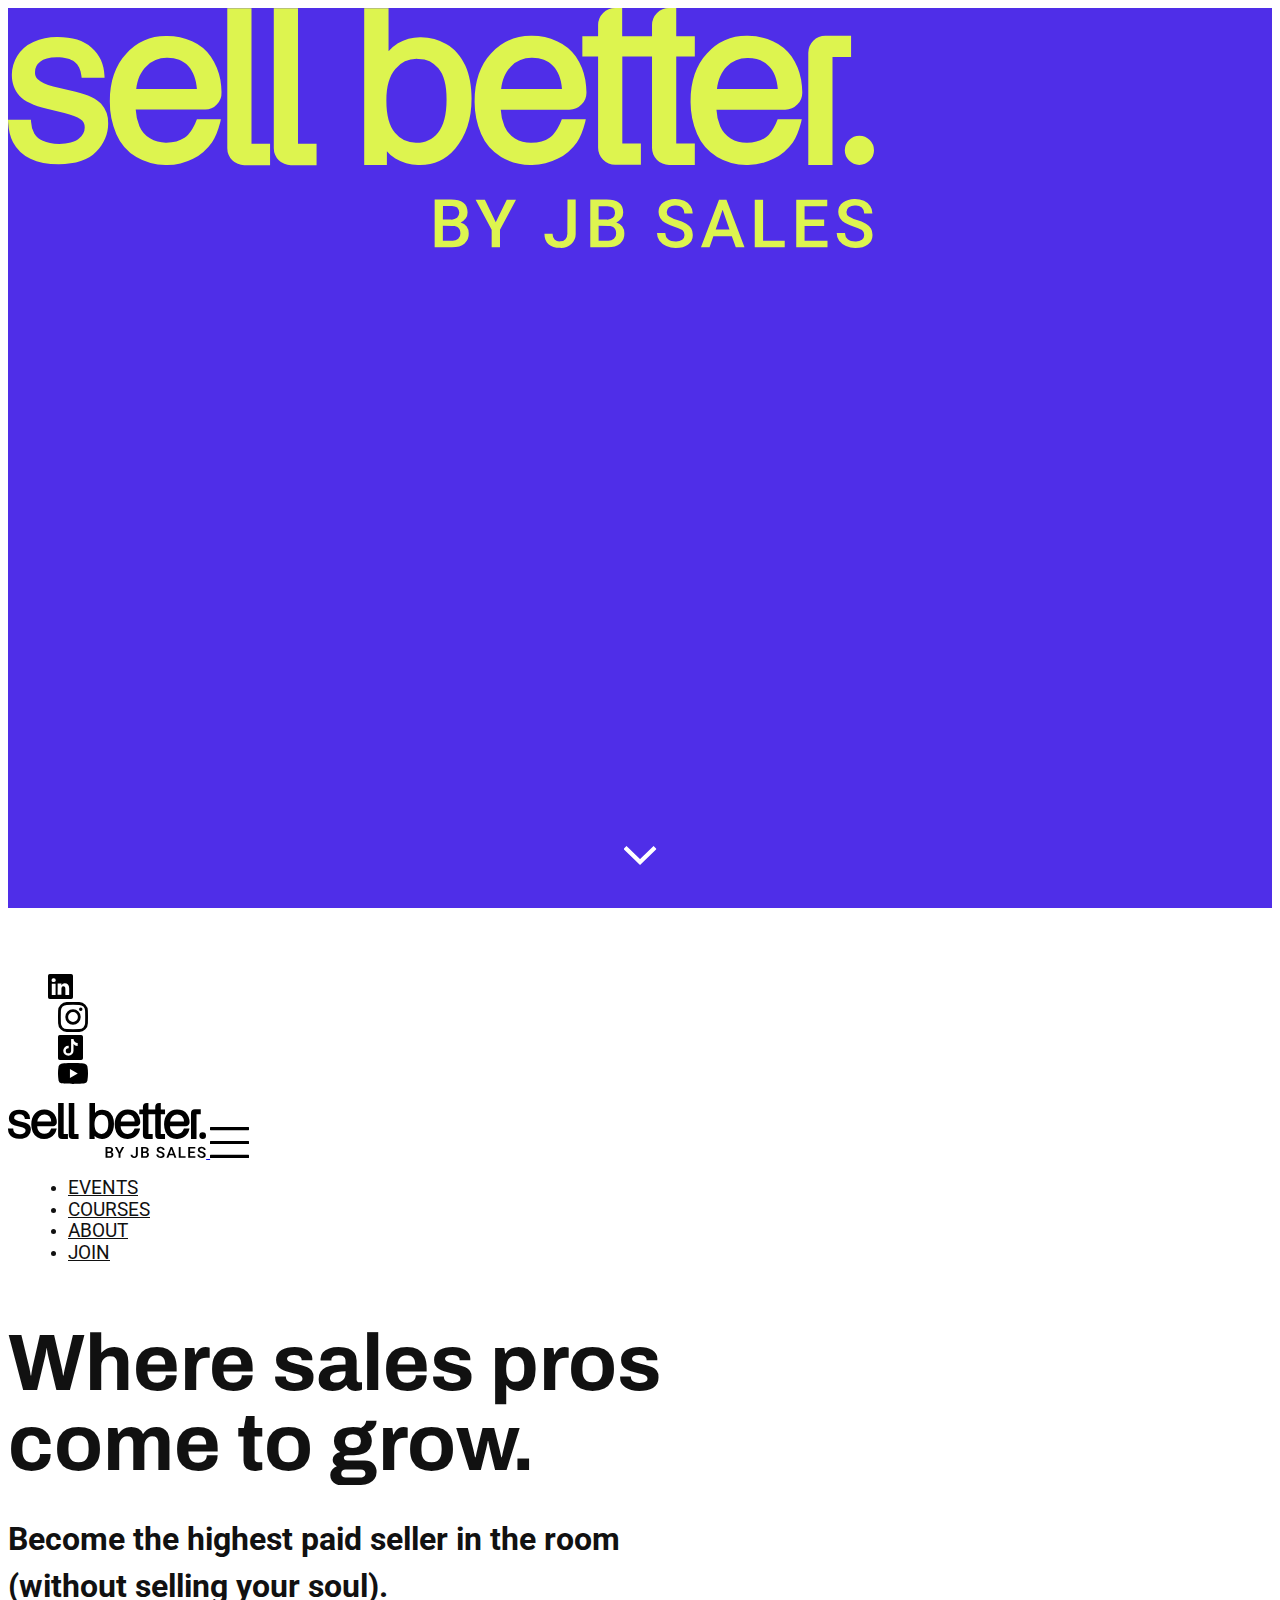
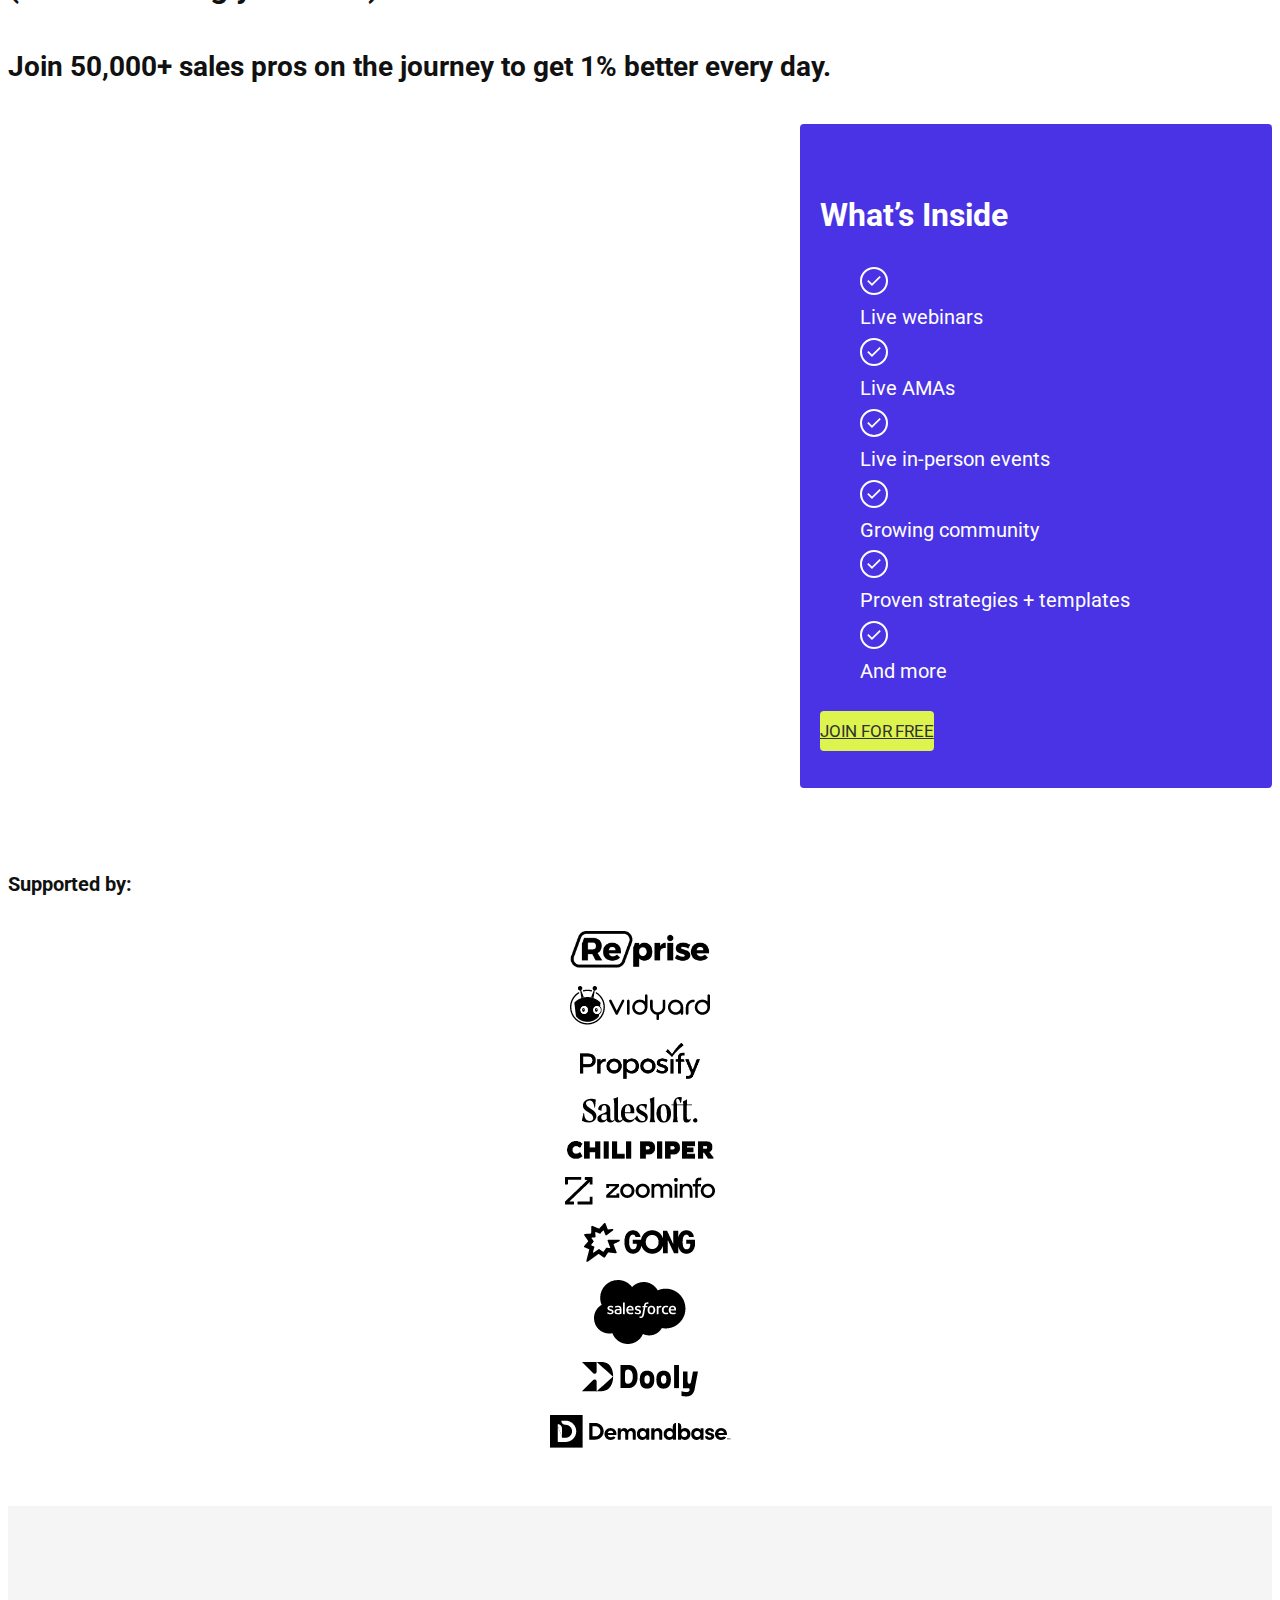
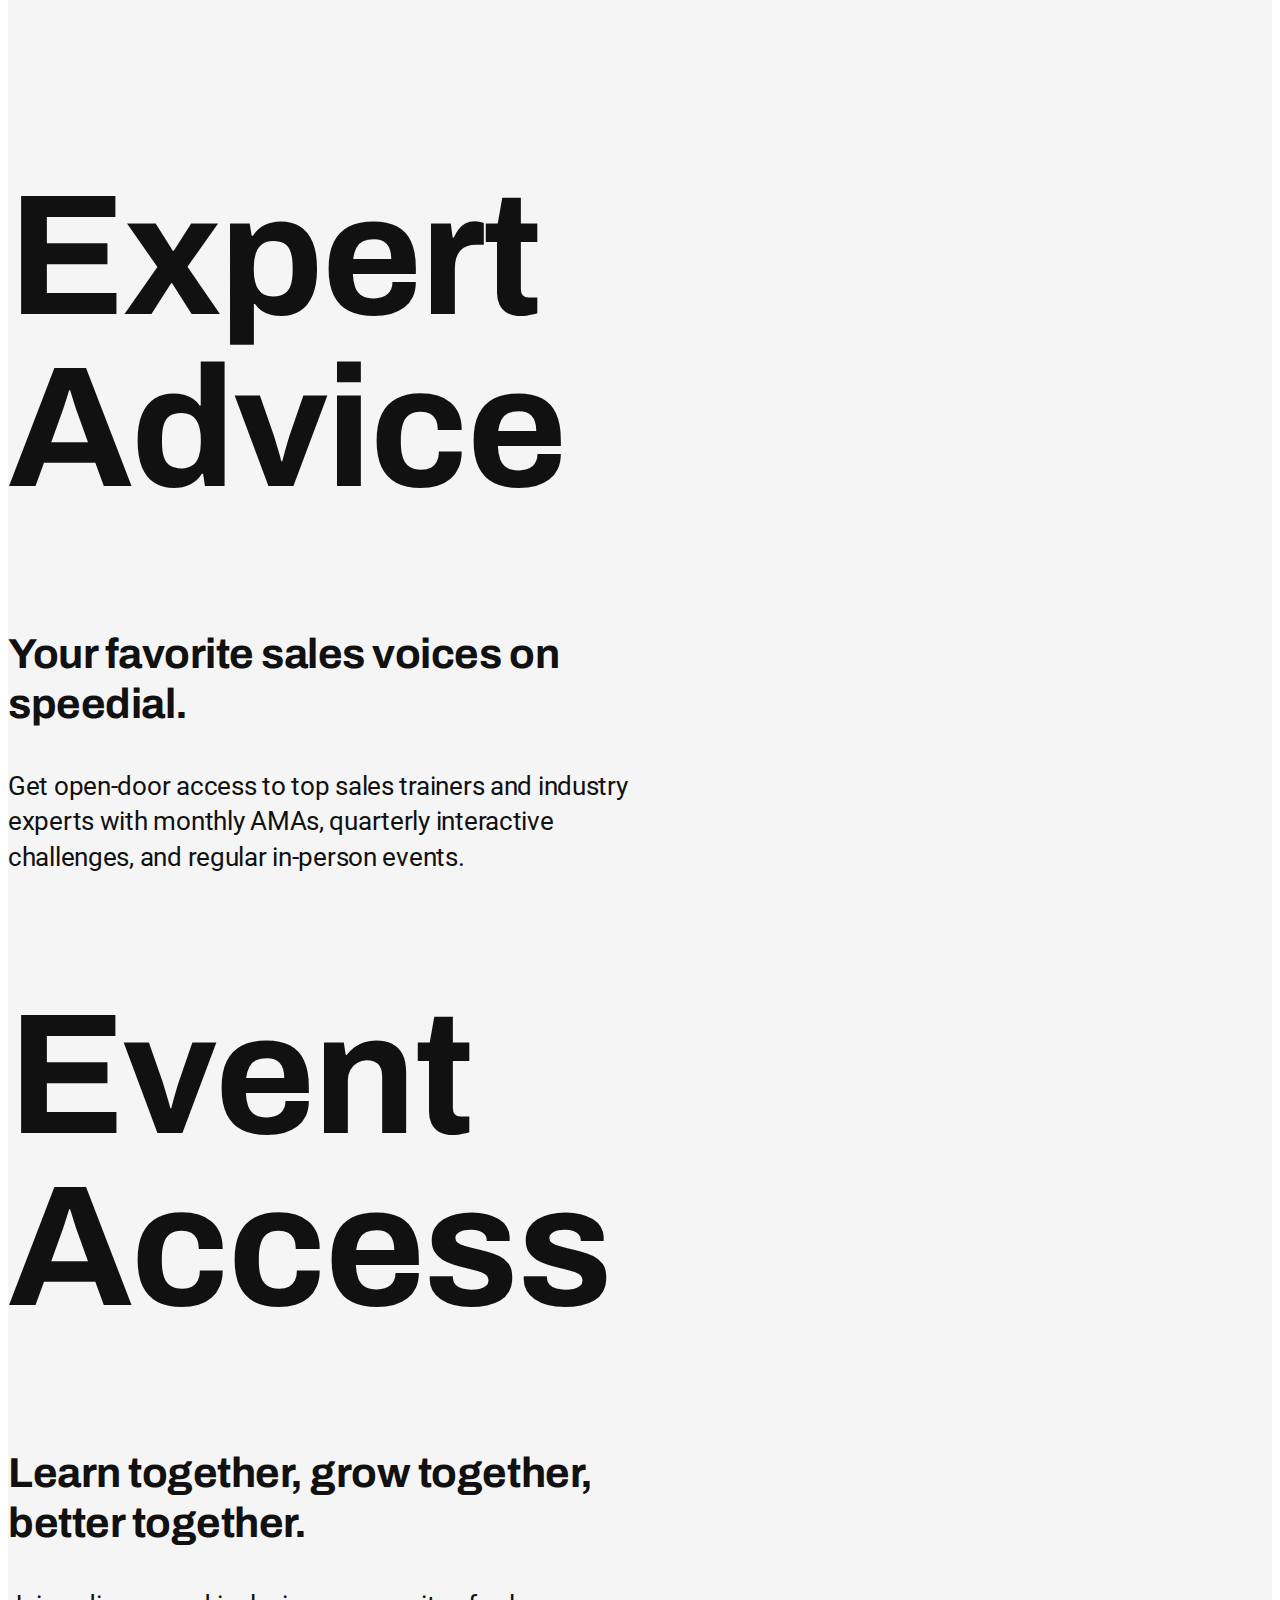
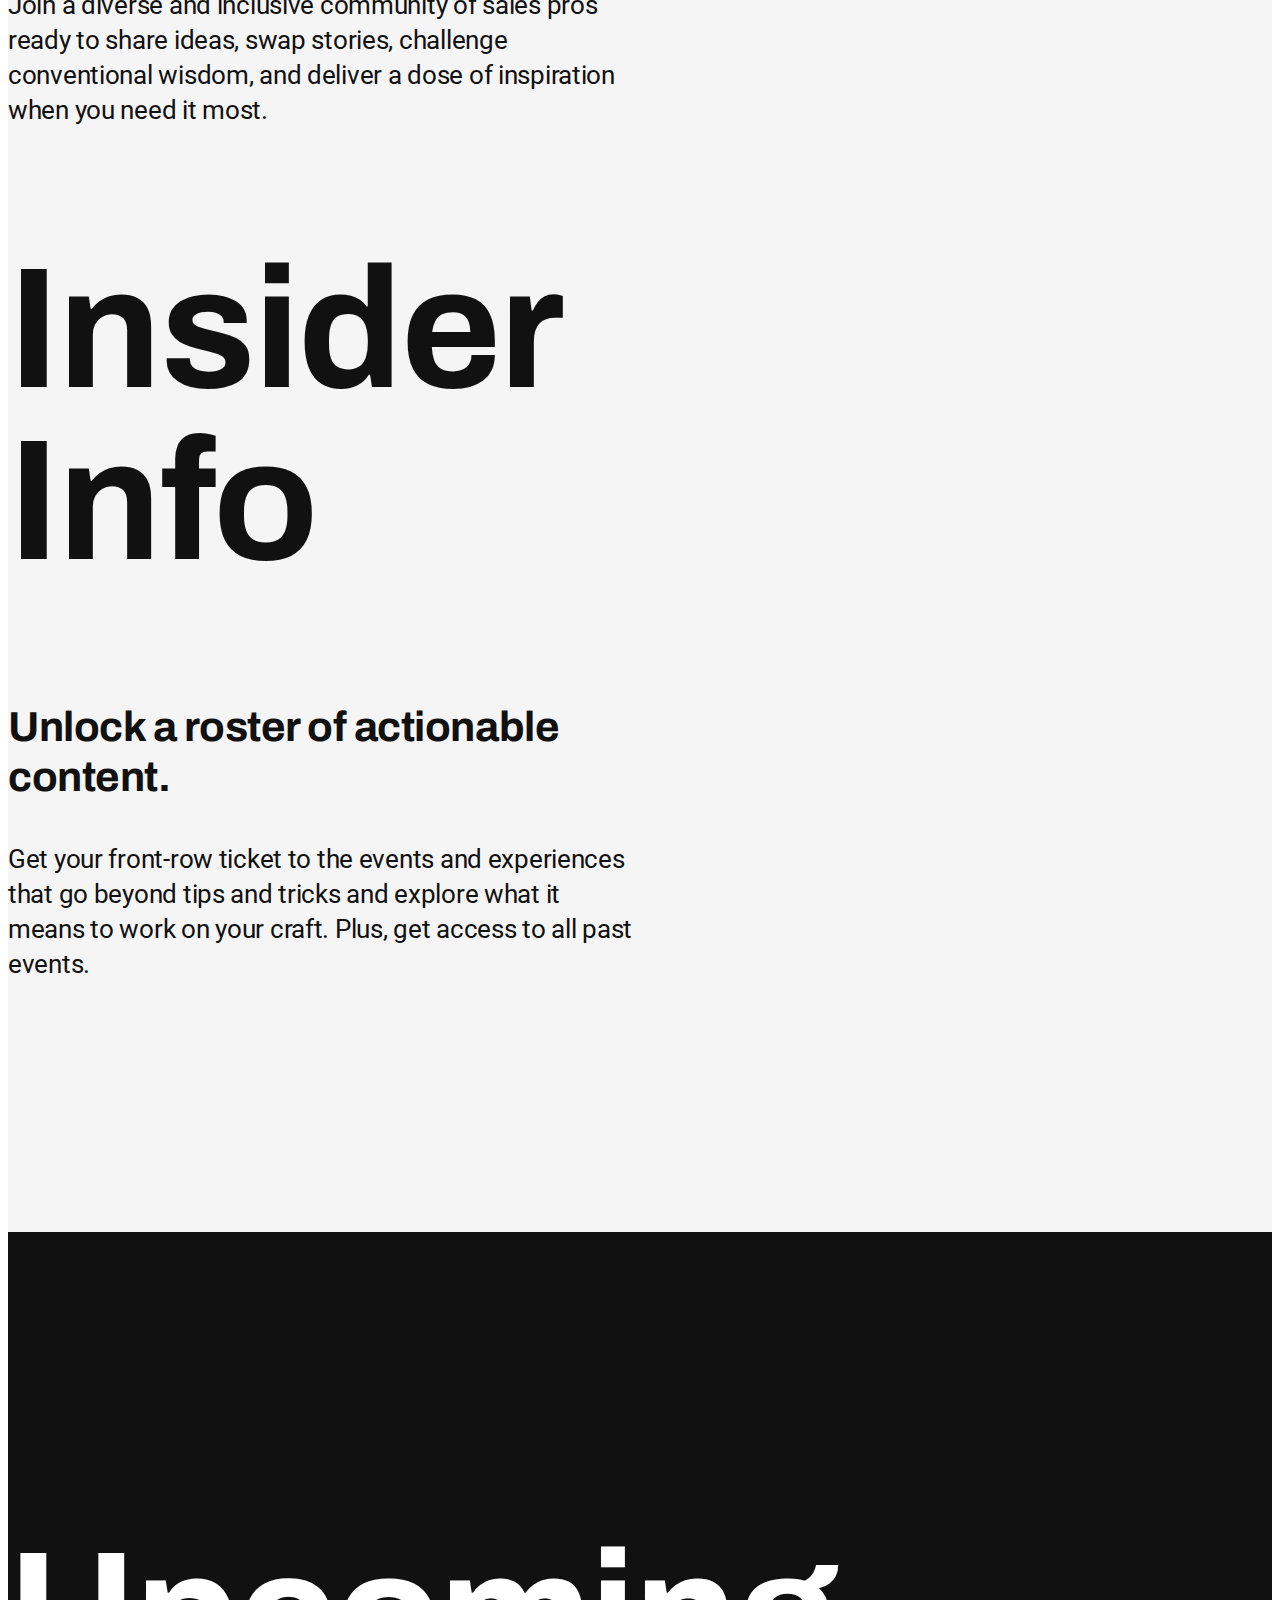
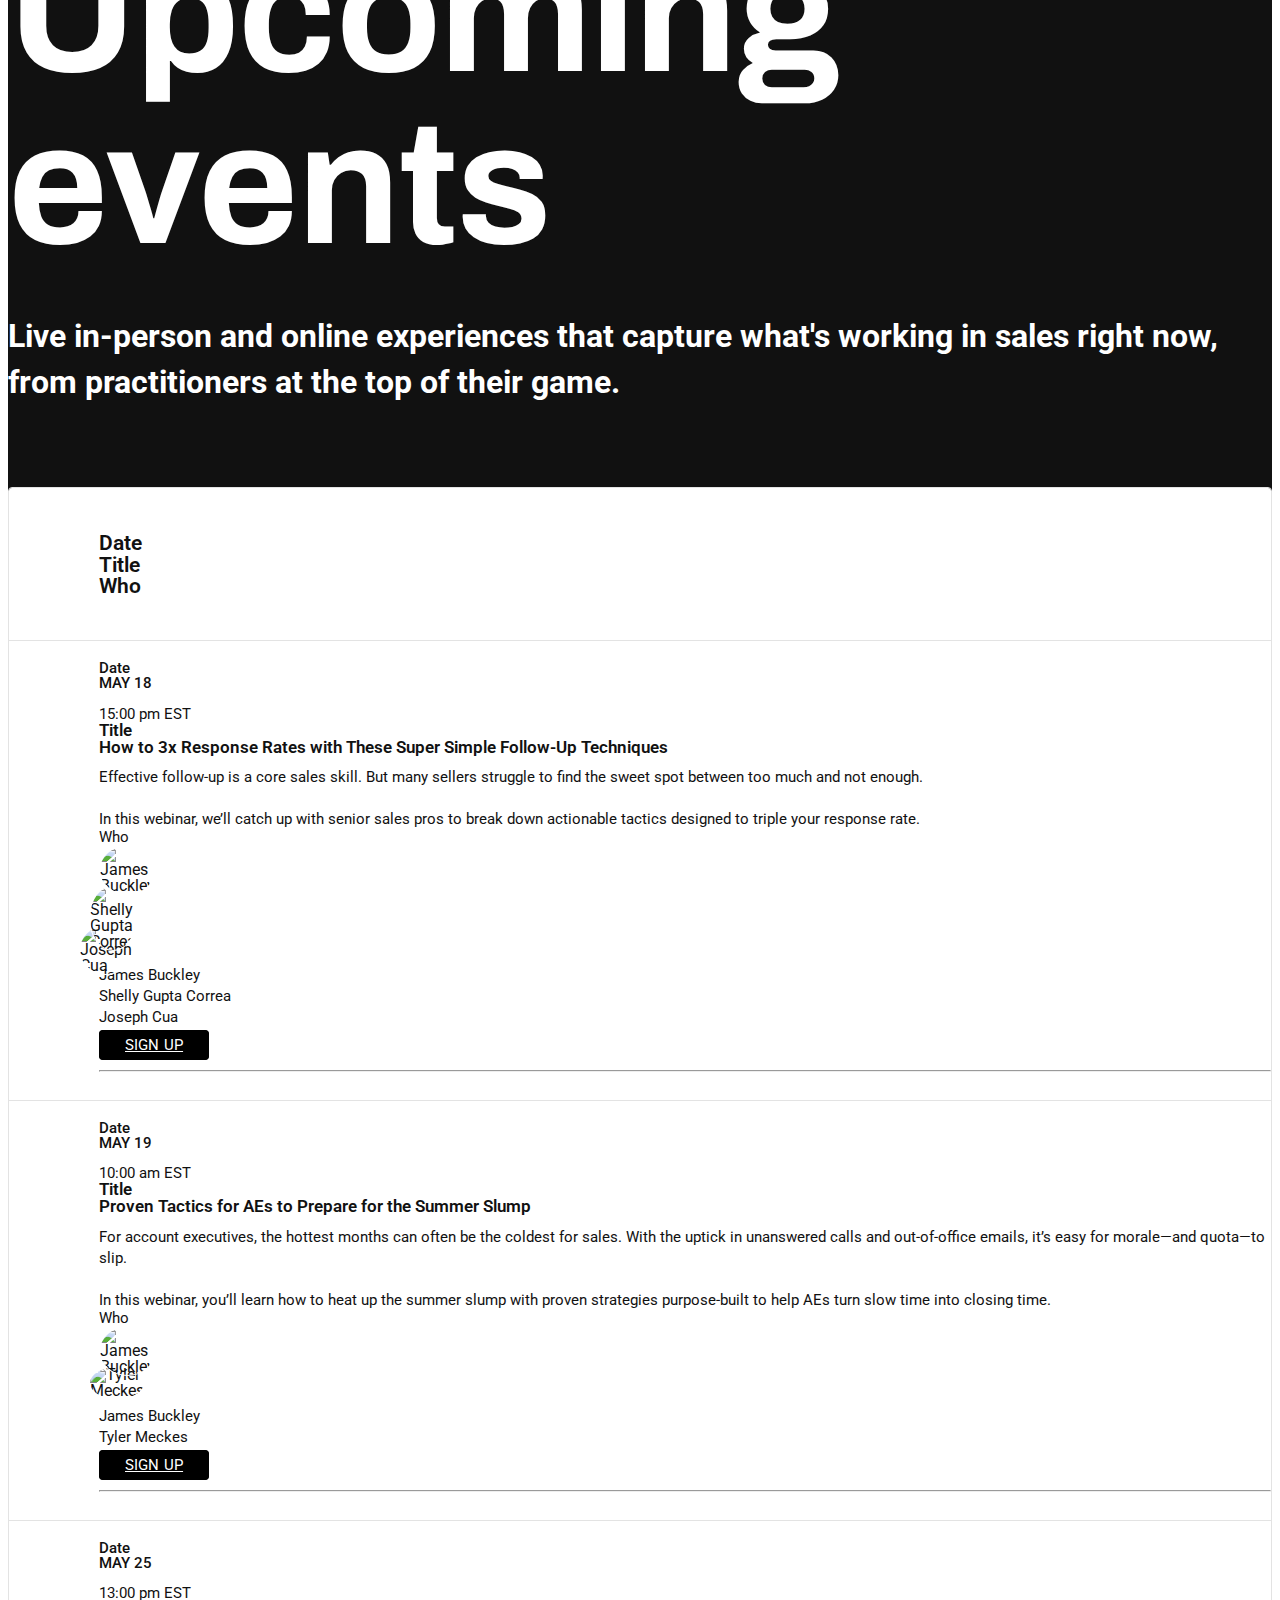
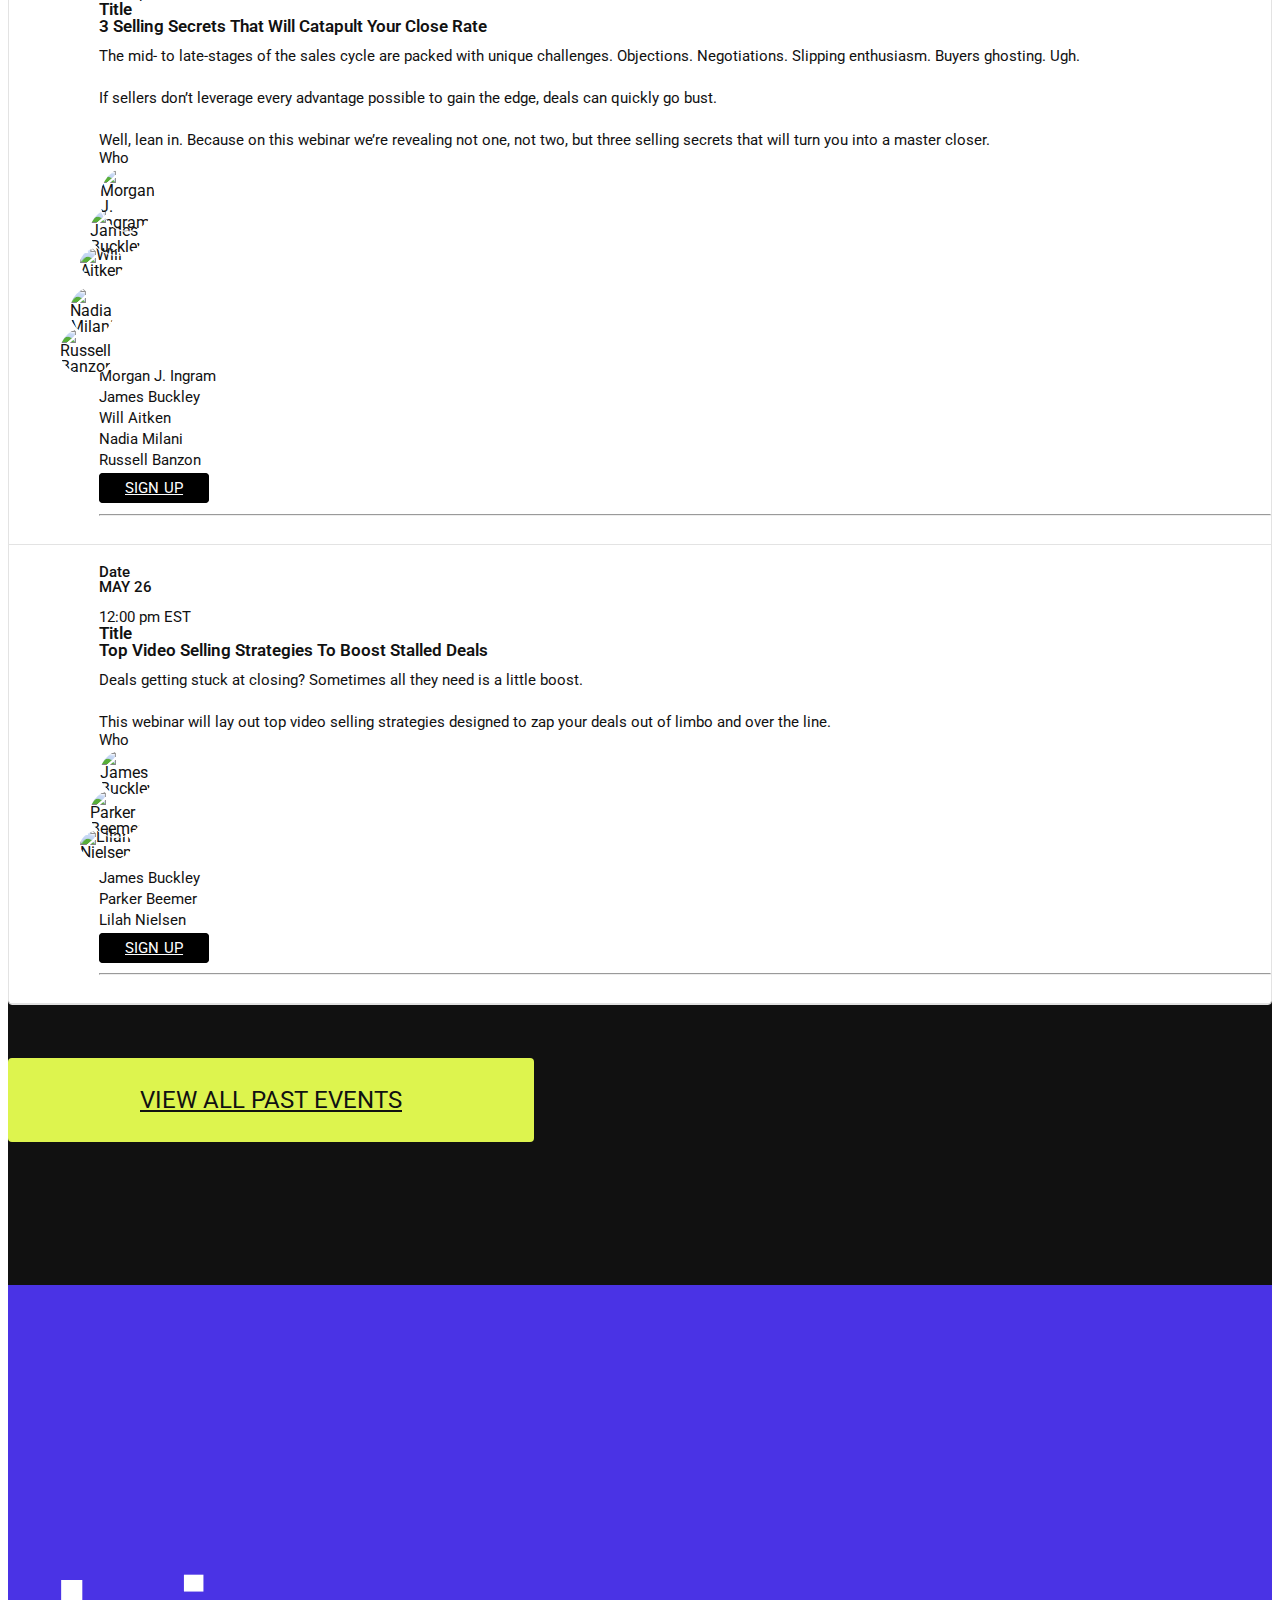
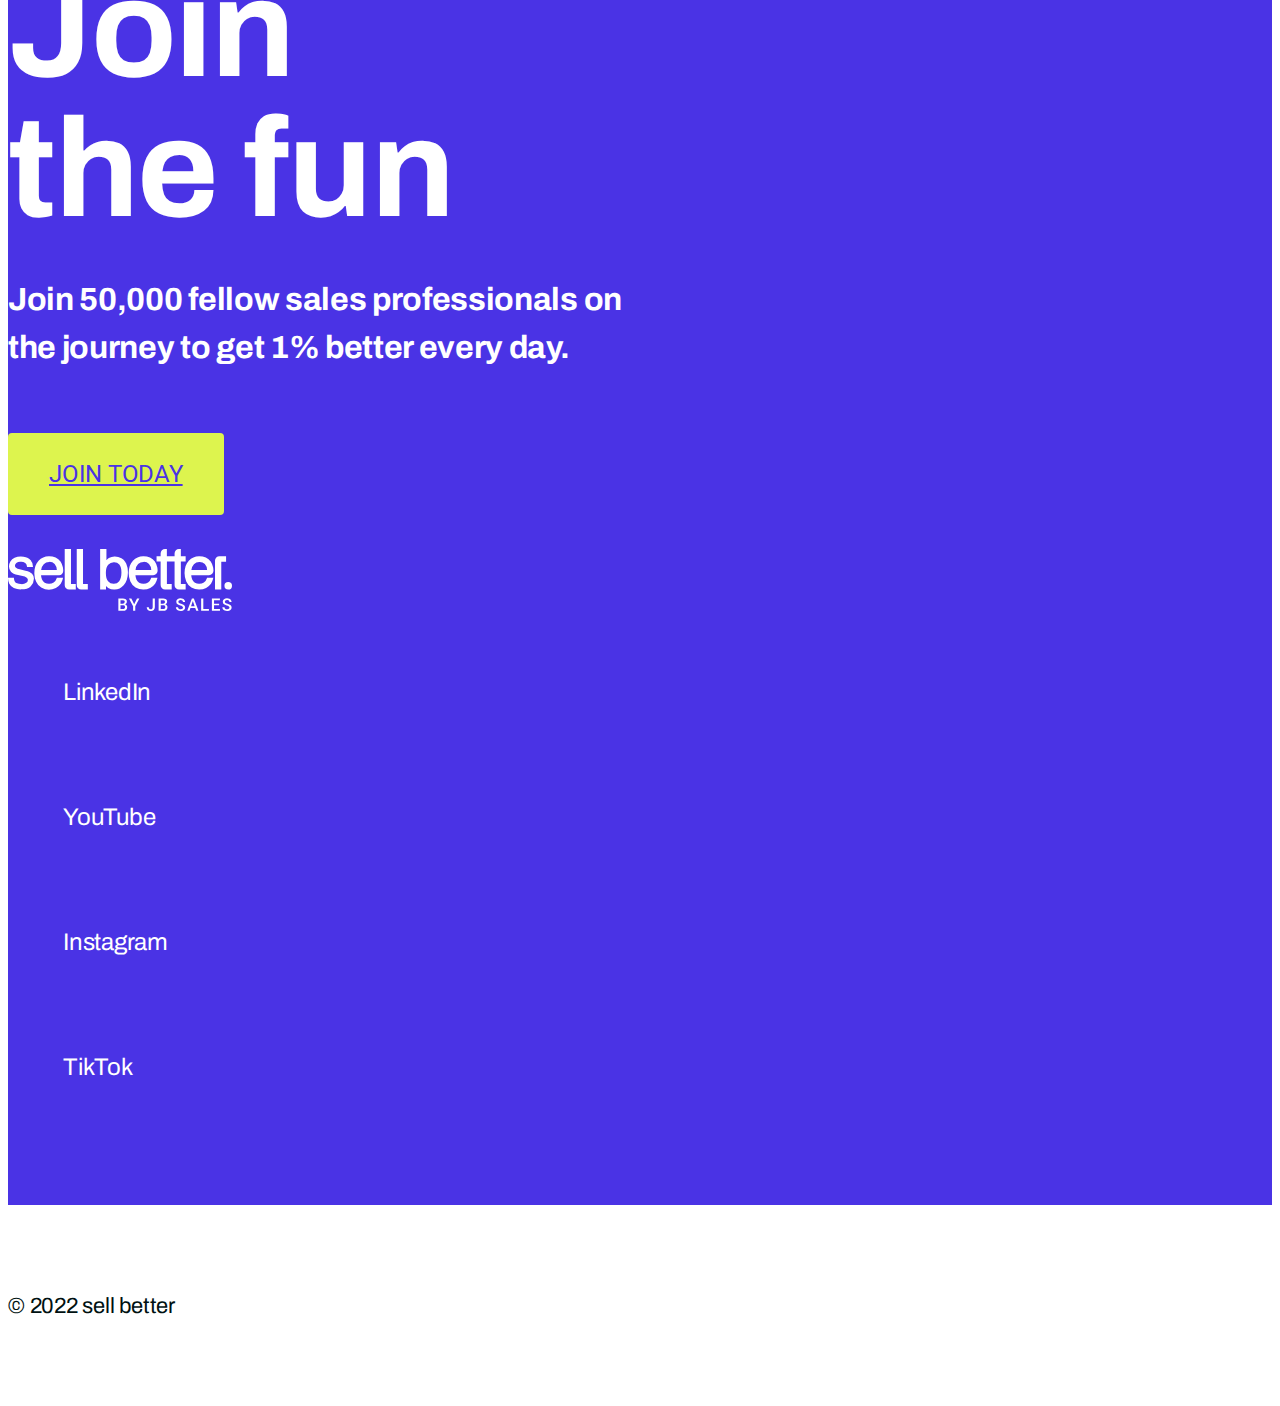
==== commit 74d1a1a8: "hero changes" ====
--- a/index.html
+++ b/index.html
@@ -16,6 +16,10 @@
       href="https://fonts.googleapis.com/css2?family=Archivo:wght@400;500;600;700;800;900&family=Roboto:wght@400;500;700;900&display=swap"
       rel="stylesheet"
     />
+    <link
+      rel="stylesheet"
+      href="https://cdnjs.cloudflare.com/ajax/libs/animate.css/4.1.1/animate.min.css"
+    />
     <link rel="icon" href="img/favicon.png" type="image/png" />
     <link rel="stylesheet" href="style.css" />
   </head>
@@ -25,7 +29,11 @@
       class="hero-desktop d-none d-lg-flex justify-content-center align-items-center"
     >
       <div class="hero-section-content">
-        <img src="img/sell_better_logo_hero.svg" alt="" class="img-fluid" />
+        <img
+          src="img/sell_better_logo_hero.svg"
+          alt=""
+          class="img-fluid animate__animated animate__wobble"
+        />
       </div>
       <div class="hero-arrow-wrap">
         <a href="#big-section"
@@ -76,7 +84,7 @@
             </label>
 
             <div class="collapse navbar-collapse" id="navbarMain">
-              <ul class="navbar-nav ms-auto align-items-center">
+              <div class="navbar-nav ms-auto align-items-center">
                 <ul id="menu-main" class="navbar-nav me-auto mb-2 mb-md-0">
                   <li class="menu-item nav-item">
                     <a href="events.html" class="nav-link">Events</a>
@@ -97,7 +105,7 @@
                     >
                   </li>
                 </ul>
-              </ul>
+              </div>
             </div>
           </div>
         </nav>
@@ -295,14 +303,14 @@
       <div class="container">
         <div class="second-section-box d-block d-lg-flex align-items-center">
           <div class="second-section-heading second-section-wrap">
-            <h1>
+            <h1 class="mb-0">
               Expert<br />
               Advice
             </h1>
           </div>
           <div class="second-section-text second-section-wrap ps-lg-5">
-            <h3>Your favorite sales voices on speedial.</h3>
-            <p>
+            <h3 class="mb-0">Your favorite sales voices on speedial.</h3>
+            <p class="mb-0">
               Get open-door access to top sales trainers and industry experts
               with monthly AMAs, quarterly interactive challenges, and regular
               in-person events.
@@ -311,14 +319,16 @@
         </div>
         <div class="second-section-box d-block d-lg-flex align-items-center">
           <div class="second-section-heading second-section-wrap">
-            <h1>
+            <h1 class="mb-0">
               Event<br />
               Access
             </h1>
           </div>
           <div class="second-section-text second-section-wrap ps-lg-5">
-            <h3>Learn together, grow together, better together.</h3>
-            <p>
+            <h3 class="mb-0">
+              Learn together, grow together, better together.
+            </h3>
+            <p class="mb-0">
               Join a diverse and inclusive community of sales pros ready to
               share ideas, swap stories, challenge conventional wisdom, and
               deliver a dose of inspiration when you need it most.
@@ -329,14 +339,14 @@
           class="second-section-box d-block d-lg-flex align-items-center mb-0"
         >
           <div class="second-section-heading second-section-wrap">
-            <h1>
+            <h1 class="mb-0">
               Insider<br />
               Info
             </h1>
           </div>
           <div class="second-section-text second-section-wrap ps-lg-5">
-            <h3>Unlock a roster of actionable content.</h3>
-            <p>
+            <h3 class="mb-0">Unlock a roster of actionable content.</h3>
+            <p class="mb-0">
               Get your front-row ticket to the events and experiences that go
               beyond tips and tricks and explore what it means to work on your
               craft. Plus, get access to all past events.
--- a/style.css
+++ b/style.css
@@ -51,7 +51,7 @@
 
 .hero-desktop {
   height: 100vh;
-  background-color: var(--blue-primary);
+
   position: relative;
 }
 
@@ -60,6 +60,42 @@
   left: 50%;
   transform: translateX(-50%);
   bottom: 40px;
+}
+
+.color-scheme-1 {
+  background-color: #4f2ee8;
+}
+
+.color-scheme-1 .hero-section-content img {
+  filter: invert(89%) sepia(50%) saturate(621%) hue-rotate(13deg)
+    brightness(107%) contrast(91%);
+}
+
+.color-scheme-2 {
+  background-color: #17243f;
+}
+
+.color-scheme-2 .hero-section-content img {
+  filter: invert(79%) sepia(10%) saturate(1049%) hue-rotate(216deg)
+    brightness(98%) contrast(93%);
+}
+
+.color-scheme-3 {
+  background-color: #3a3ee4;
+}
+
+.color-scheme-3 .hero-section-content img {
+  filter: invert(75%) sepia(13%) saturate(1631%) hue-rotate(77deg)
+    brightness(93%) contrast(89%);
+}
+
+.color-scheme-4 {
+  background-color: #d0bcf1;
+}
+
+.color-scheme-4 .hero-section-content img {
+  filter: invert(39%) sepia(55%) saturate(852%) hue-rotate(316deg)
+    brightness(101%) contrast(89%);
 }
 
 /*******************************************
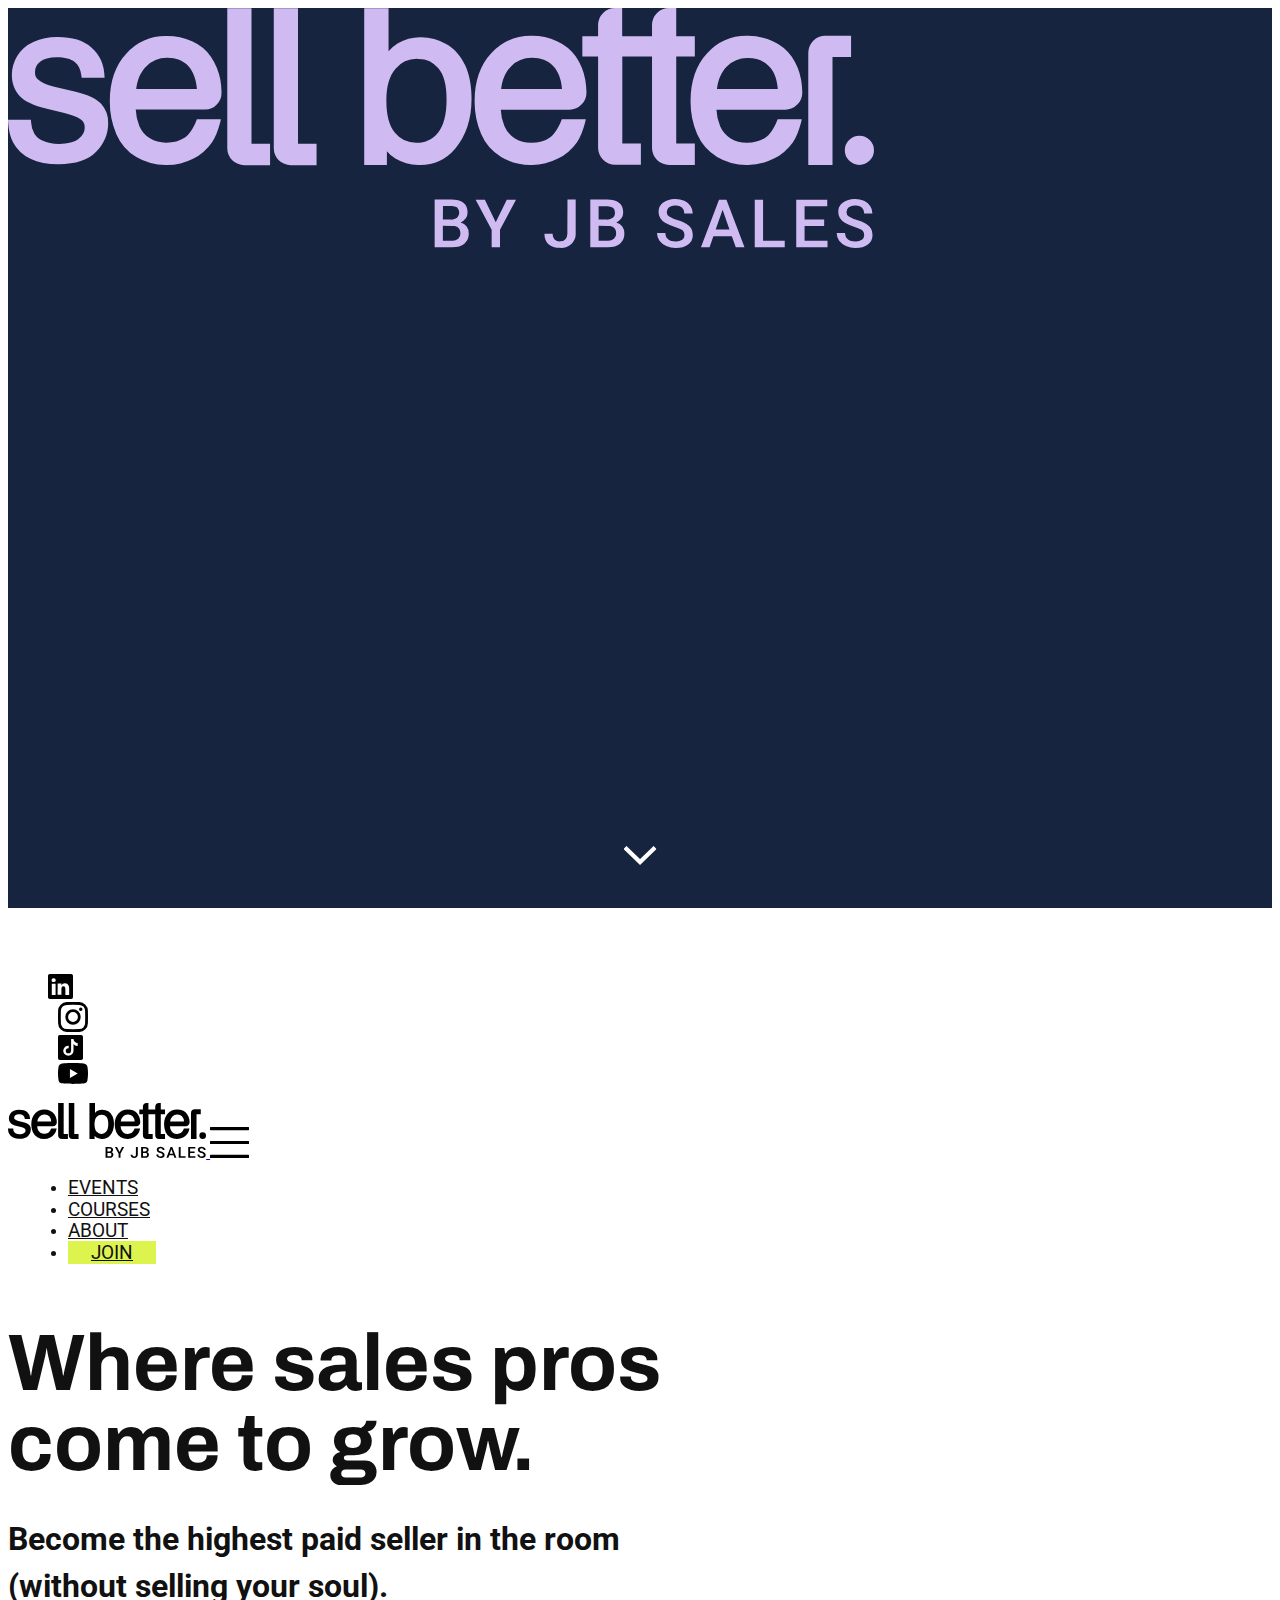
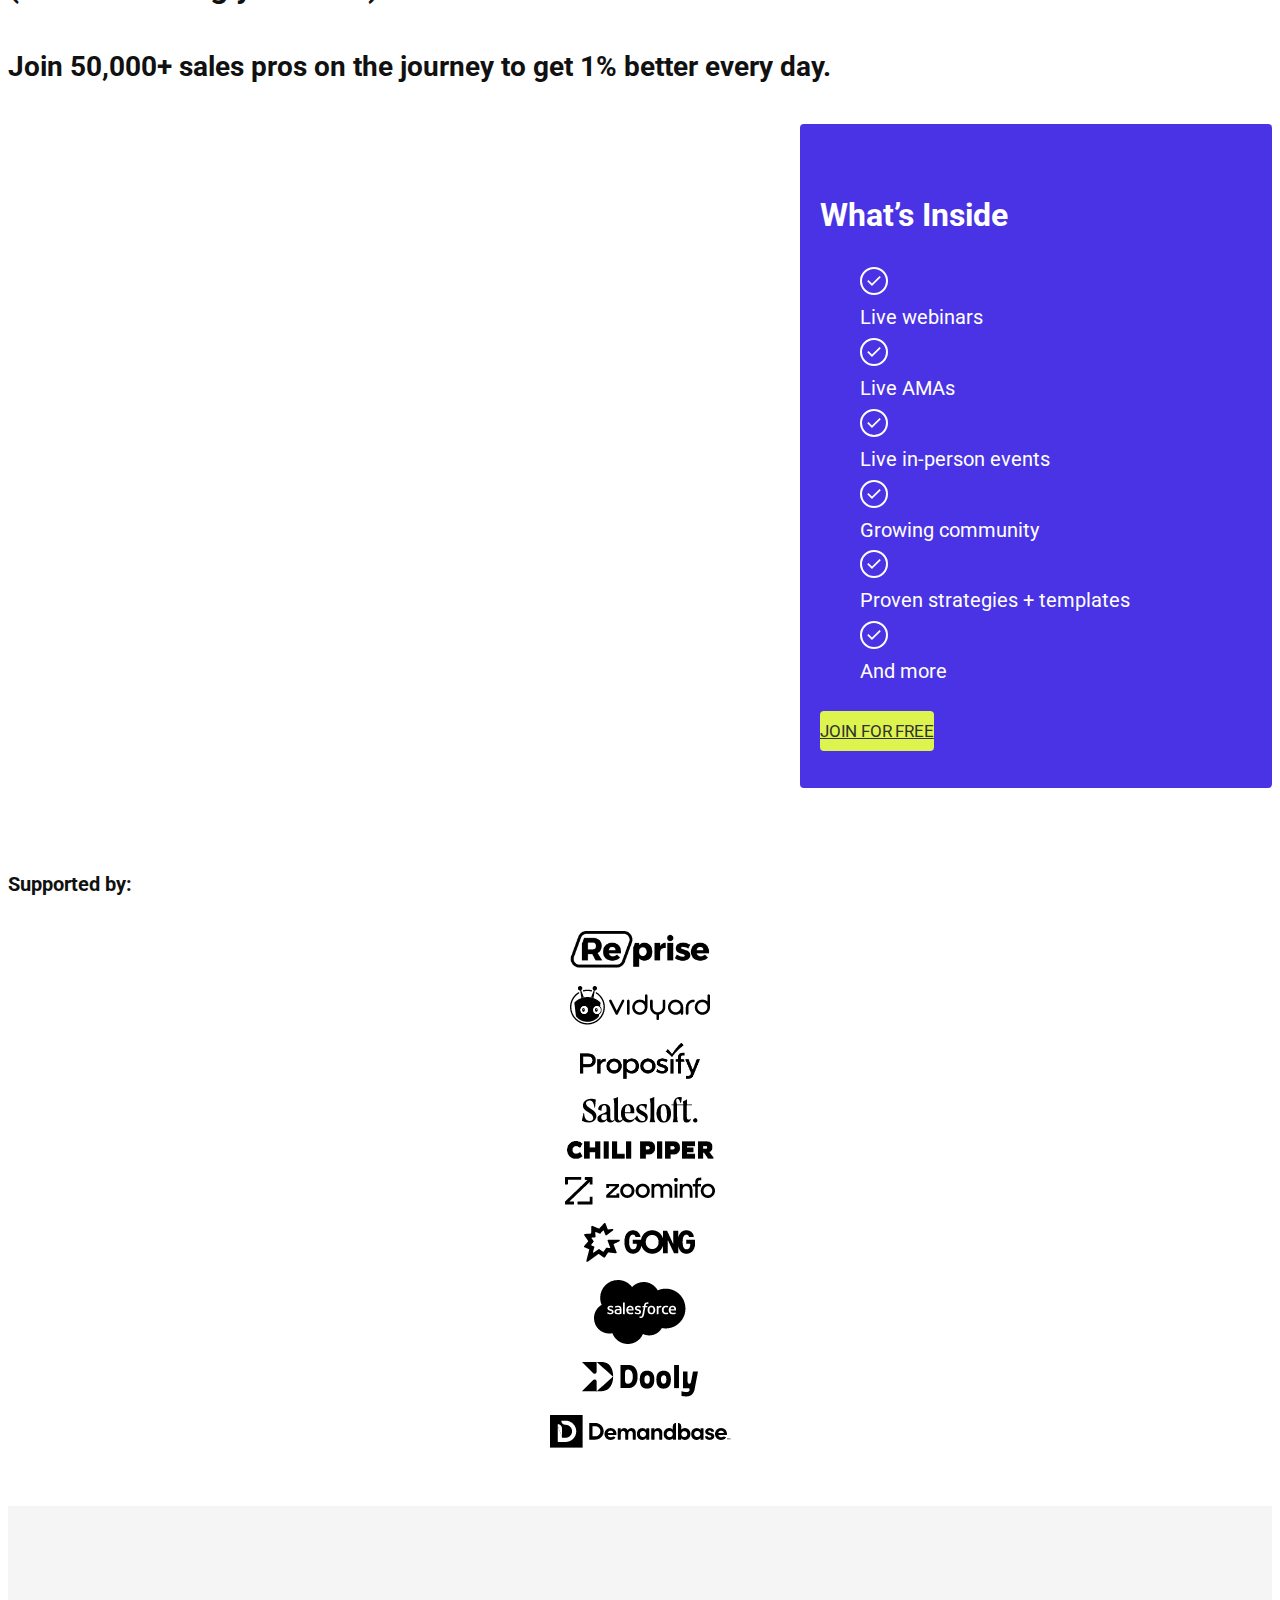
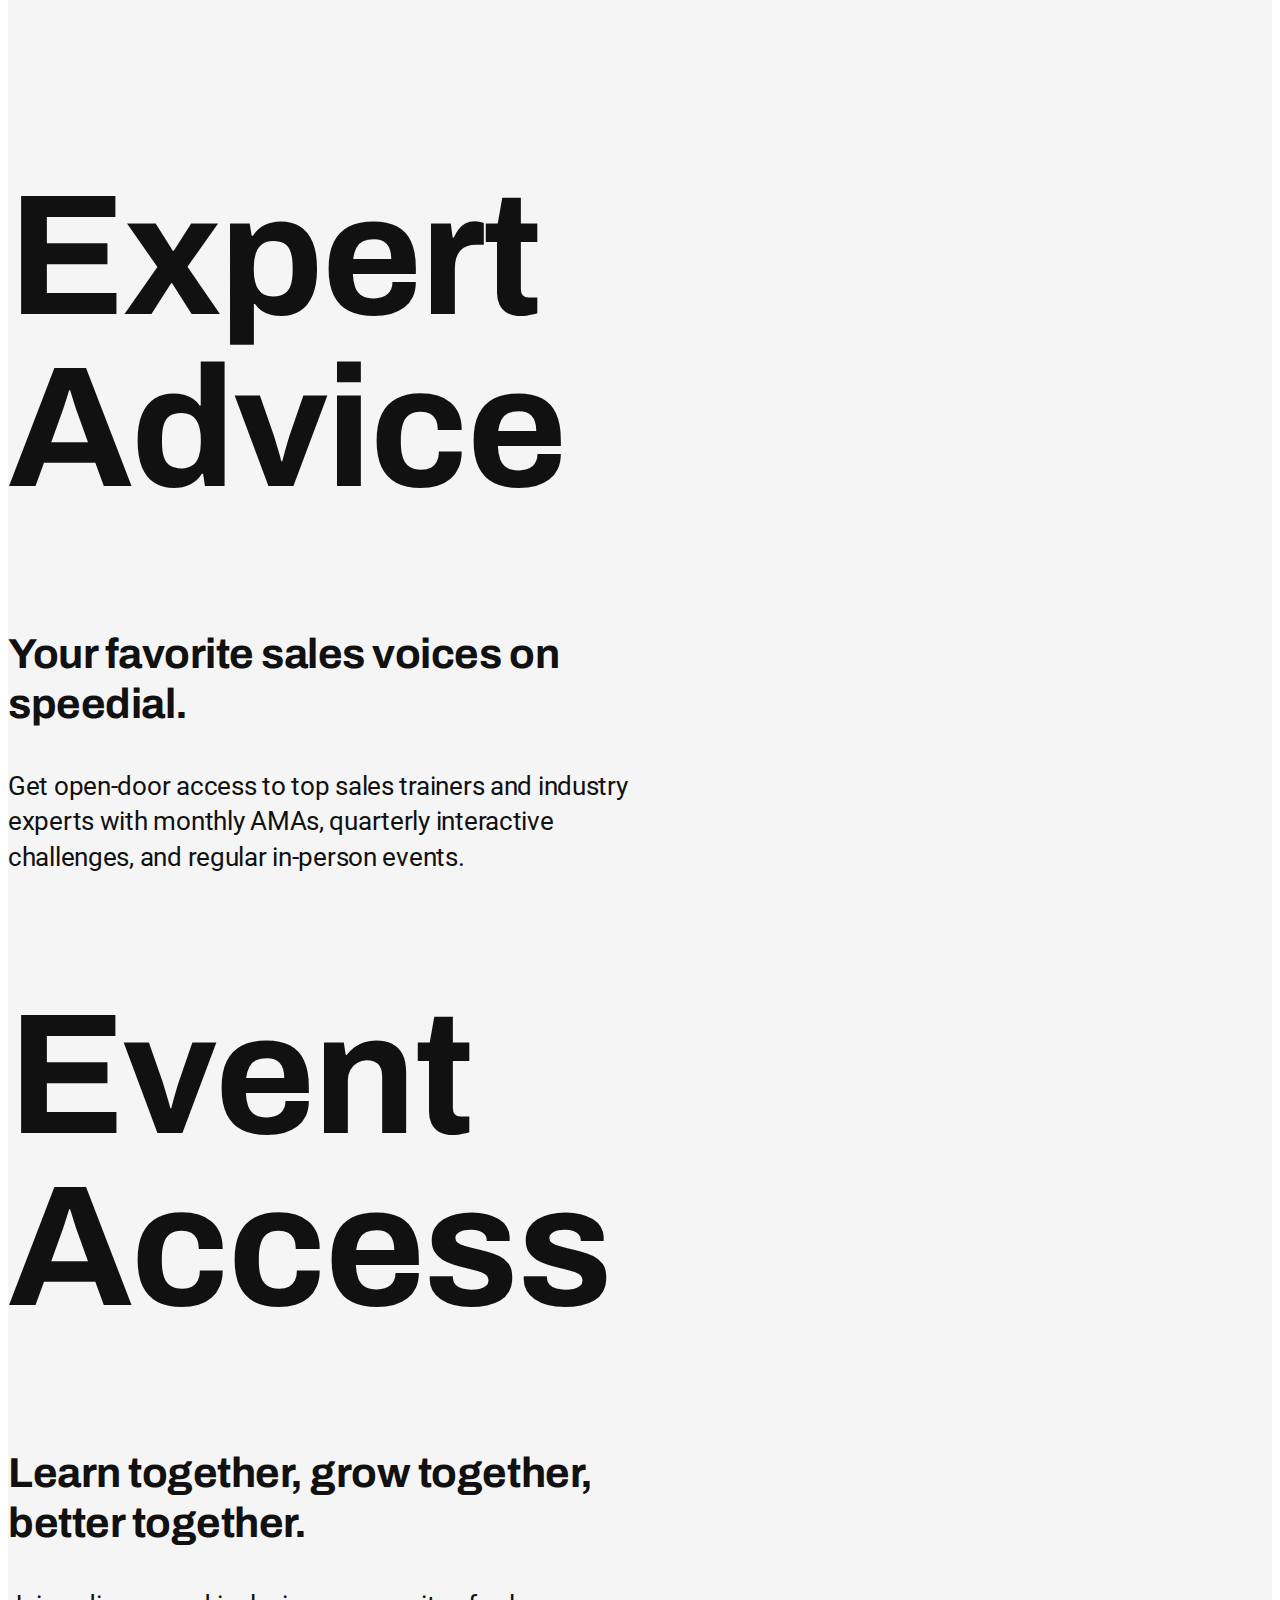
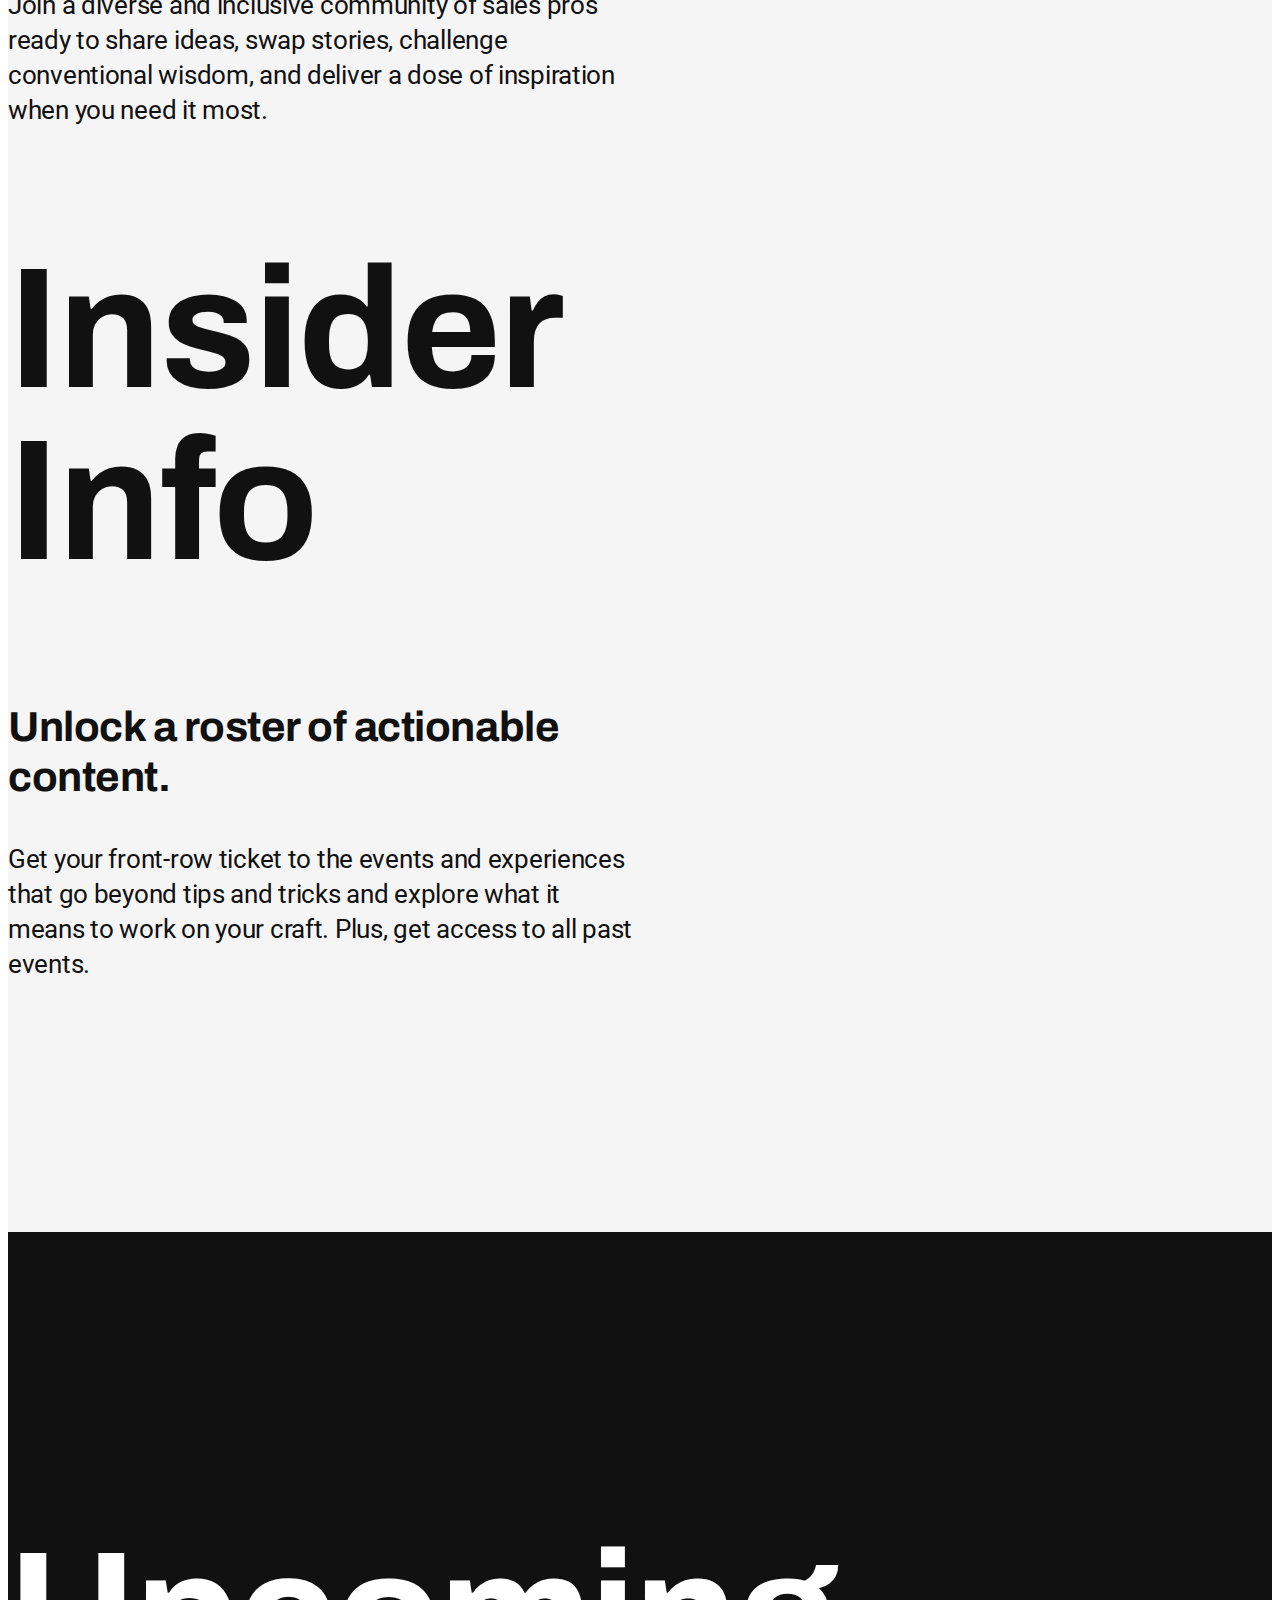
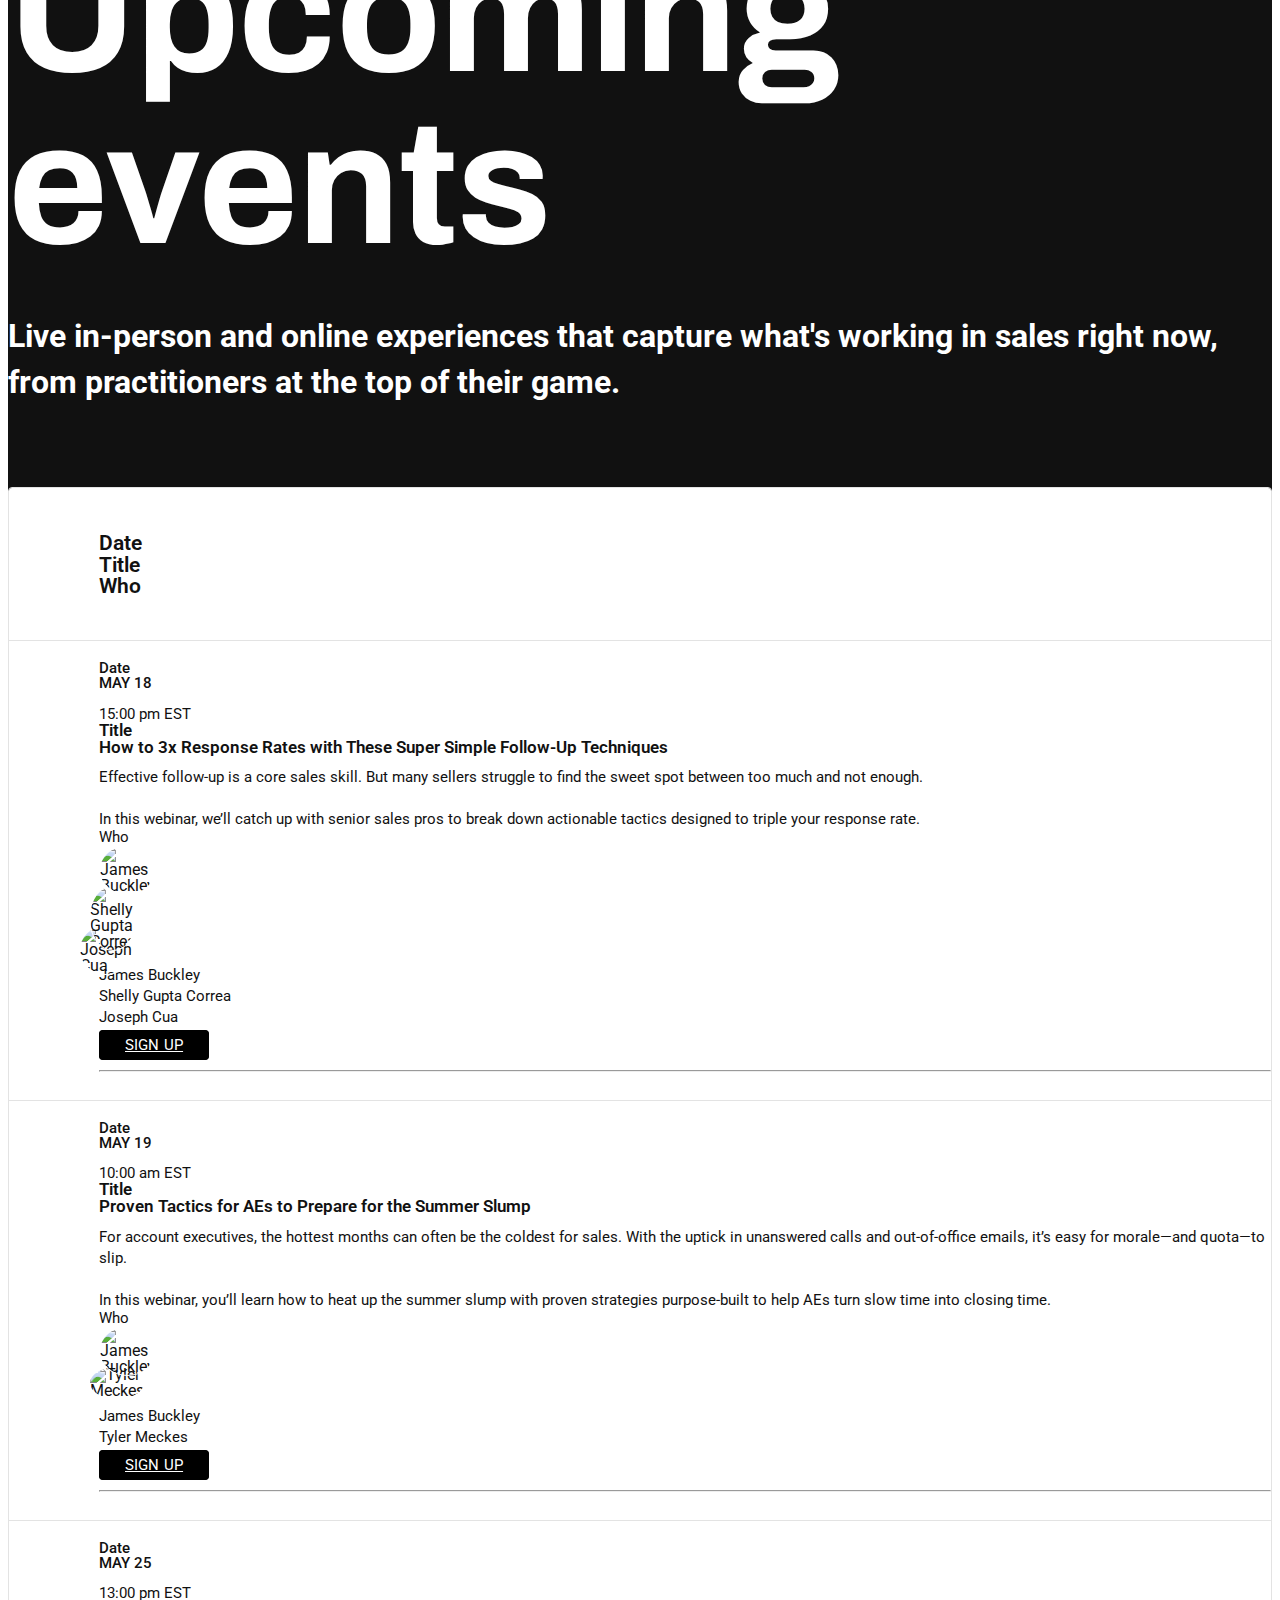
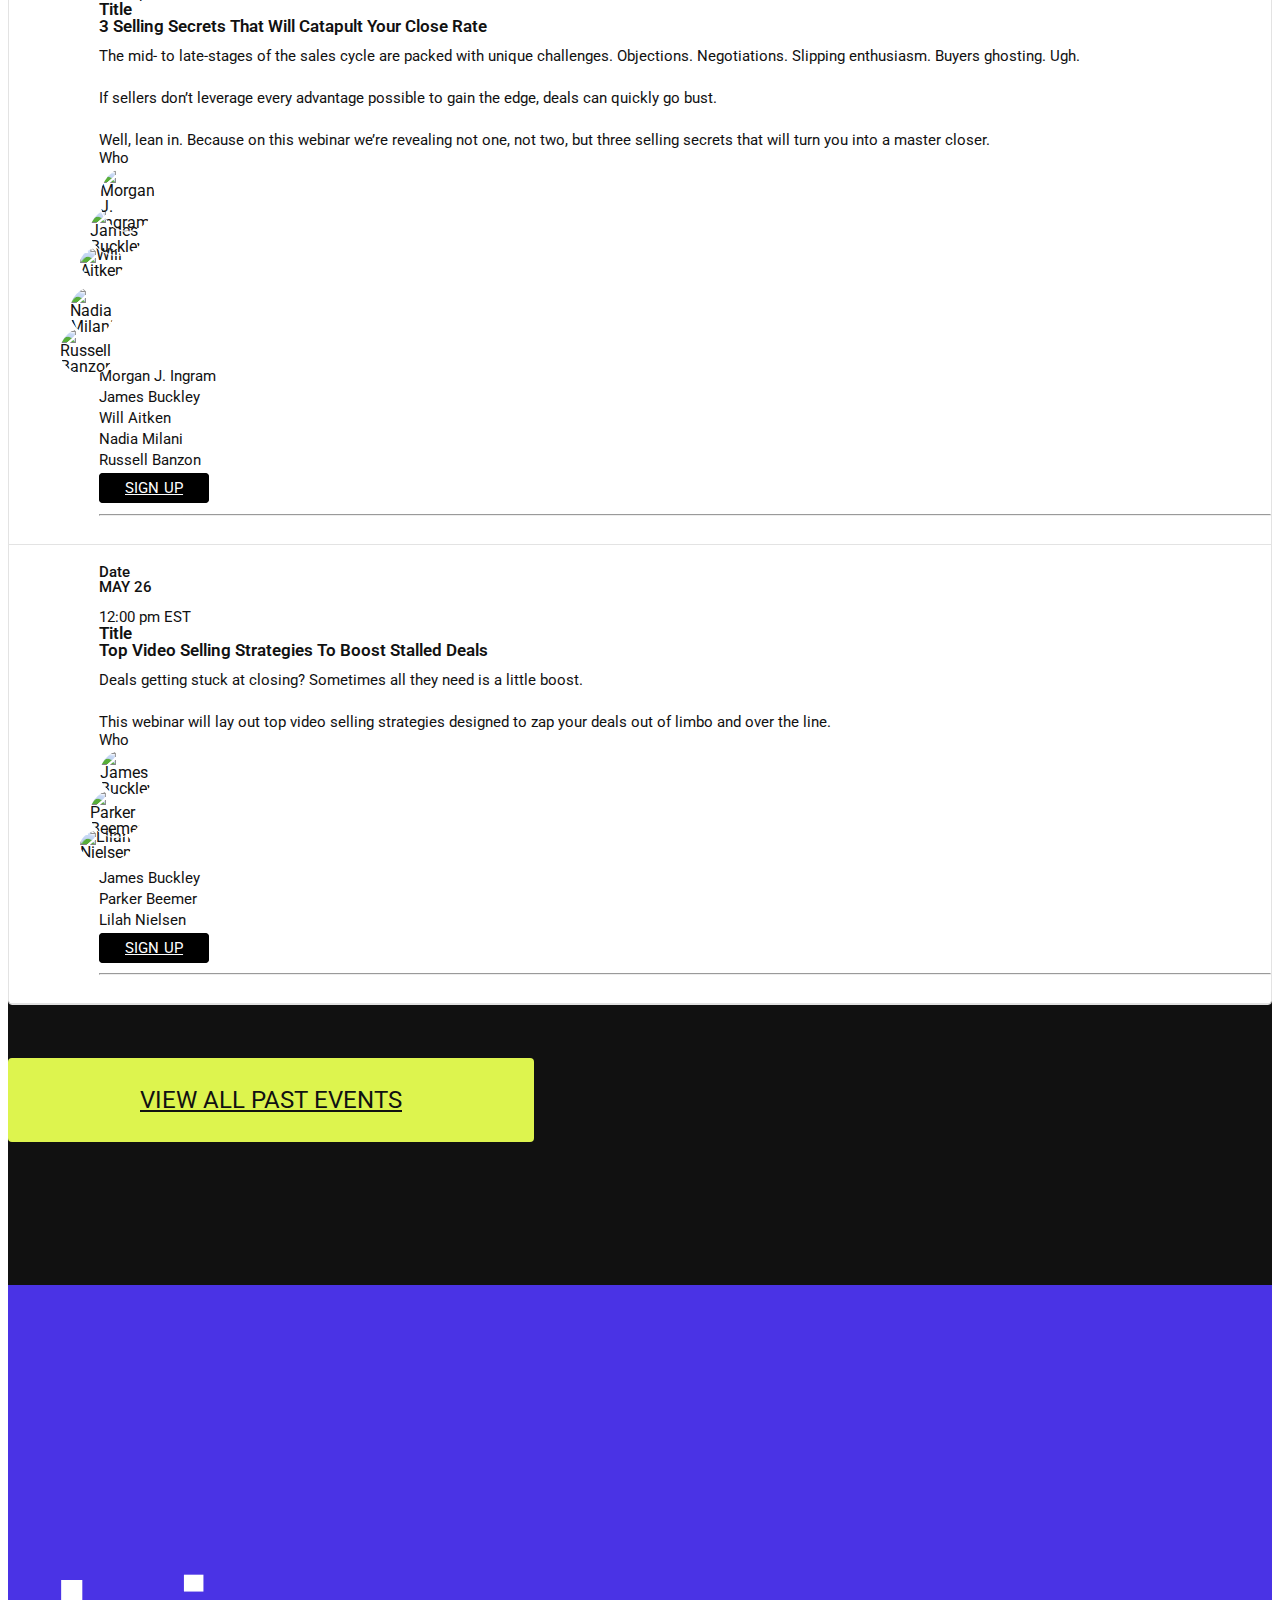
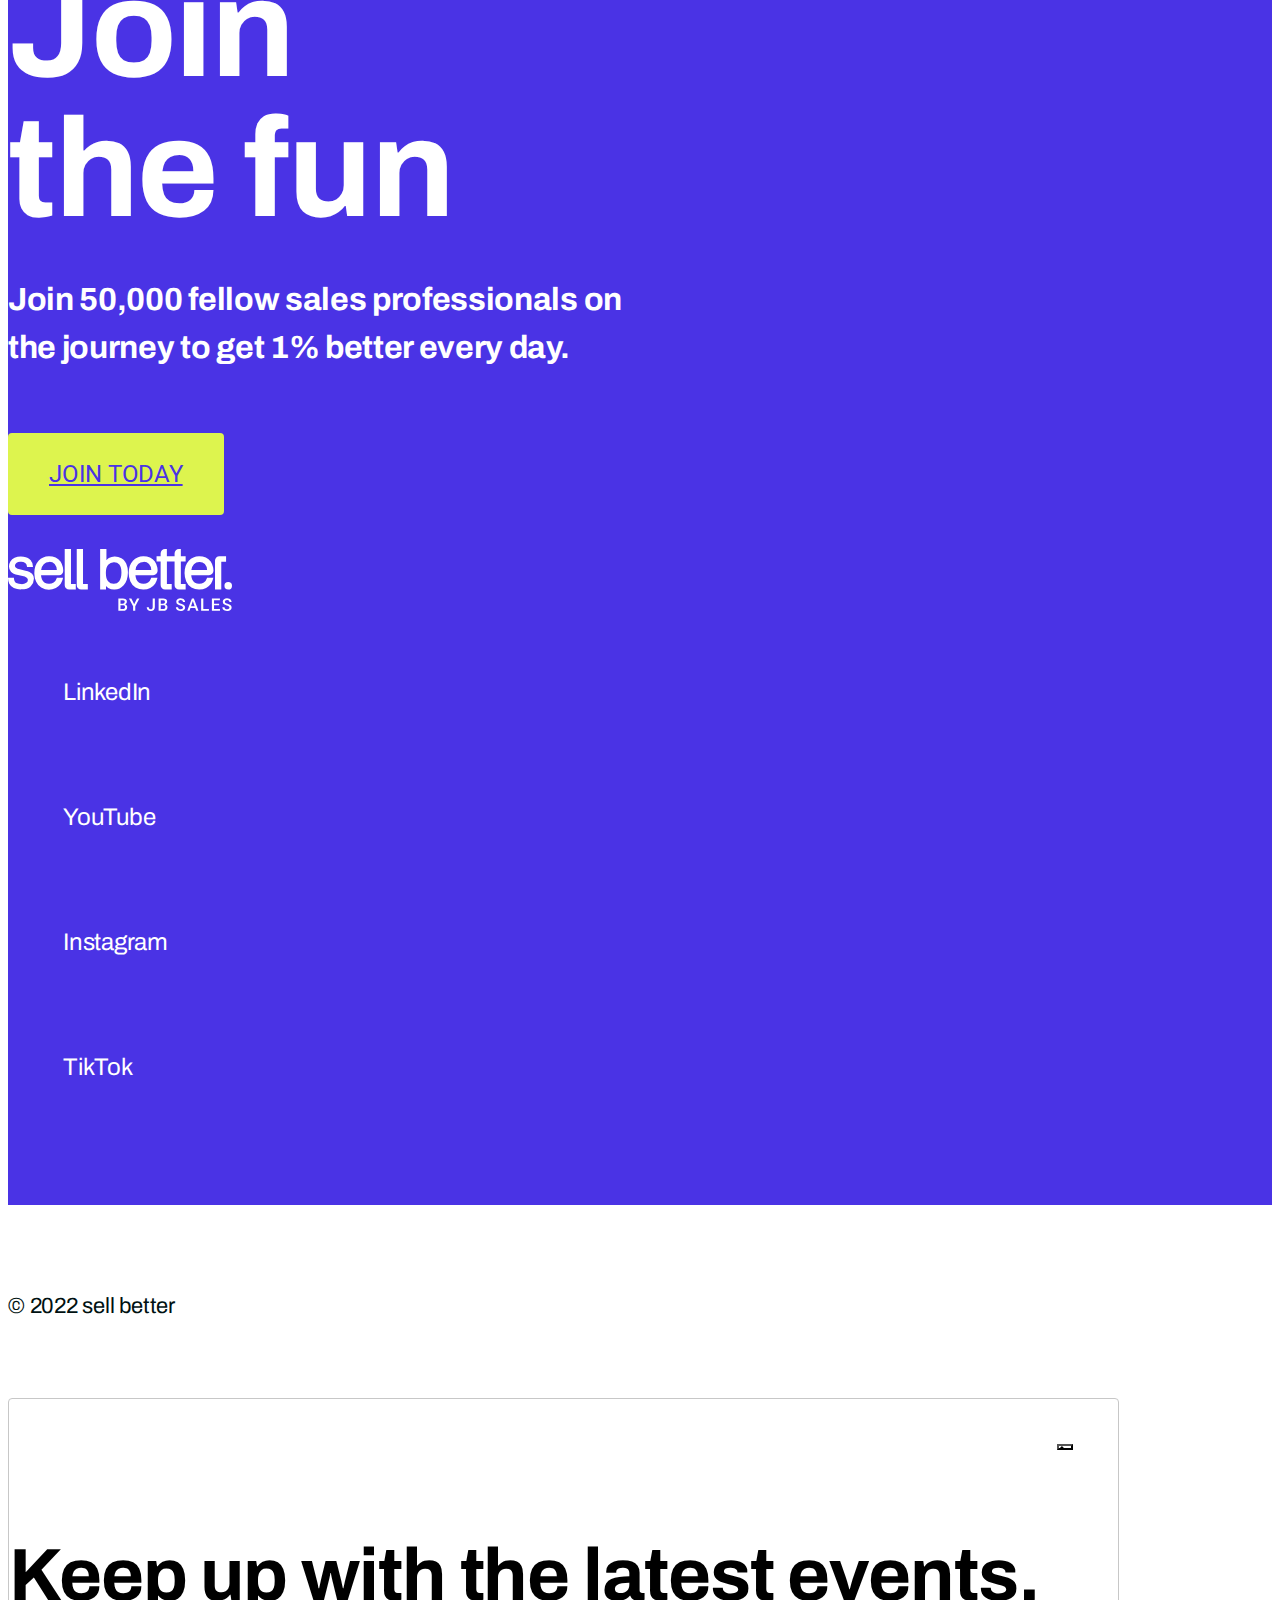
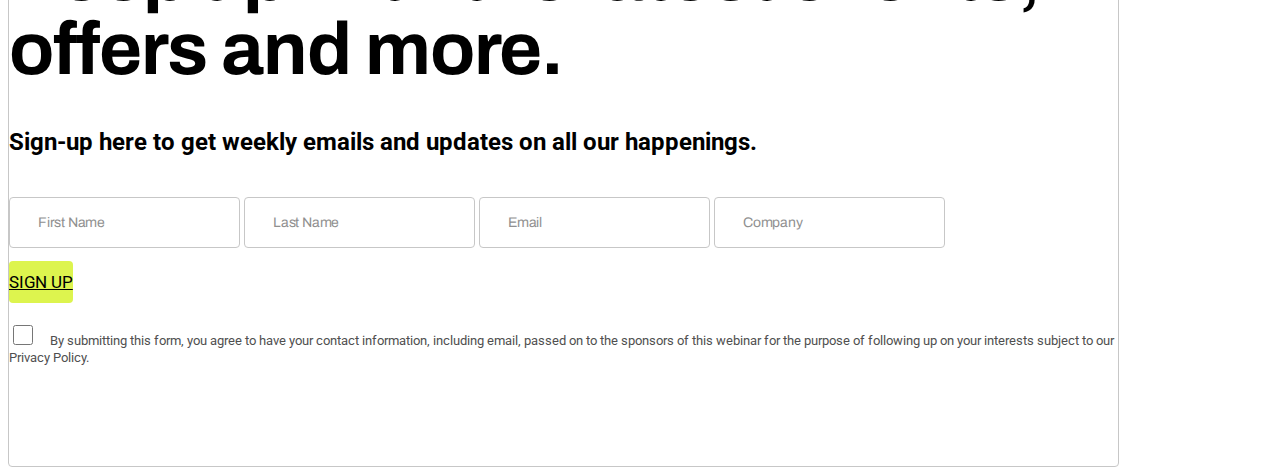
==== commit 3cd52eb2: "modal added" ====
--- a/index.html
+++ b/index.html
@@ -87,7 +87,7 @@
               <div class="navbar-nav ms-auto align-items-center">
                 <ul id="menu-main" class="navbar-nav me-auto mb-2 mb-md-0">
                   <li class="menu-item nav-item">
-                    <a href="events.html" class="nav-link">Events</a>
+                    <a href="#events" class="nav-link">Events</a>
                   </li>
                   <li class="menu-item nav-item">
                     <a href="courses.html" class="nav-link">Courses</a>
@@ -95,7 +95,7 @@
                   <li class="menu-item nav-item">
                     <a href="about.html" class="nav-link">About</a>
                   </li>
-                  <li class="nav-item">
+                  <li class="nav-item nav-join">
                     <a
                       class="nav-link"
                       href="#"
@@ -121,7 +121,7 @@
               <ul class="text-center">
                 <li class=""><a class="" href="index.html">Home</a></li>
                 <li class="">
-                  <a class="" href="events.html">Events</a>
+                  <a class="" href="#events">Events</a>
                 </li>
                 <li class="">
                   <a class="" href="courses.html">Courses</a>
@@ -244,7 +244,13 @@
                     </li>
                   </ul>
                   <div class="btn-wrap text-center w-100">
-                    <a href="#" class="btn btn-primary w-100">JOIN FOR FREE </a>
+                    <a
+                      href="#"
+                      class="btn btn-primary w-100"
+                      data-bs-toggle="modal"
+                      data-bs-target="#joinModal"
+                      >JOIN FOR FREE
+                    </a>
                   </div>
                 </div>
               </div>
@@ -830,7 +836,13 @@
           the journey to get 1% better every day.
         </h3>
         <div class="btn-wrap text-center">
-          <a href="#" class="btn btn-primary">Join today</a>
+          <a
+            href="#"
+            class="btn btn-primary"
+            data-bs-toggle="modal"
+            data-bs-target="#joinModal"
+            >Join today</a
+          >
         </div>
         <!-- Footer -->
 
@@ -861,6 +873,88 @@
         <div class="copyright-wrap"><p>© 2022 sell better</p></div>
       </div>
     </section>
+
+    <!-- Join Modal -->
+    <div
+      class="modal fade"
+      id="joinModal"
+      tabindex="-1"
+      aria-labelledby="joinModalLabel"
+      aria-hidden="true"
+    >
+      <div class="modal-dialog modal-dialog-centered modal-xl">
+        <div class="modal-content">
+          <div class="modal-header">
+            <button
+              type="button"
+              class="btn-close"
+              data-bs-dismiss="modal"
+              aria-label="Close"
+            ></button>
+          </div>
+          <div class="modal-body pt-0">
+            <div class="container">
+              <div class="row">
+                <div class="col-lg-6 pe-lg-5">
+                  <h1>Keep up with the latest events, offers and more.</h1>
+                  <h5>
+                    Sign-up here to get weekly emails and updates on all our
+                    happenings.
+                  </h5>
+                </div>
+                <div class="col-lg-5">
+                  <form>
+                    <input
+                      type="text"
+                      class="form-control"
+                      id="joinFirstName"
+                      placeholder="First Name"
+                    />
+
+                    <input
+                      type="text"
+                      class="form-control"
+                      id="joinLastName"
+                      placeholder="Last Name"
+                    />
+
+                    <input
+                      type="email"
+                      class="form-control"
+                      id="joinEmail"
+                      placeholder="Email"
+                    />
+
+                    <input
+                      type="text"
+                      class="form-control"
+                      id="joinCompany"
+                      placeholder="Company"
+                    />
+                  </form>
+                  <div class="btn-wrap">
+                    <a href="#" class="btn btn-primary w-100">Sign up</a>
+                  </div>
+                  <div class="form-check">
+                    <input
+                      type="checkbox"
+                      class="form-check-input"
+                      id="joinCheck"
+                    />
+                    <label class="form-check-label" for="joinCheck"
+                      >By submitting this form, you agree to have your contact
+                      information, including email, passed on to the sponsors of
+                      this webinar for the purpose of following up on your
+                      interests subject to our Privacy Policy.</label
+                    >
+                  </div>
+                </div>
+              </div>
+            </div>
+          </div>
+        </div>
+      </div>
+    </div>
 
     <script
       src="https://code.jquery.com/jquery-3.6.0.min.js"
--- a/style.css
+++ b/style.css
@@ -40,9 +40,11 @@
 }
 
 .btn-primary:hover,
-.btn-primary:active {
+.btn-primary:active,
+.btn-primary:focus {
   background-color: #b9d50d;
   border: none;
+  box-shadow: none;
 }
 
 /*******************************************
@@ -143,12 +145,6 @@
 
 .navbar-nav > li > a.active {
   color: var(--green-light) !important;
-}
-
-.navbar-nav li a.btn {
-  font-size: 19px;
-  line-height: 1.15px;
-  padding: 12px 23px;
 }
 
 .navbar-toggler {
@@ -312,6 +308,20 @@
   padding: 10px 110px;
 }
 
+#menu-main .nav-join a:hover {
+  transform: none;
+  color: #000000;
+}
+
+#menu-main .nav-join a {
+  padding-left: 23px;
+  padding-right: 23px;
+  background-color: var(--green-light);
+}
+#menu-main .nav-join a:hover {
+  background-color: #b9d50d;
+}
+
 /*******************************************
              Big section
 *******************************************/
@@ -772,6 +782,109 @@
 }
 
 /*******************************************
+             Modal
+*******************************************/
+
+#joinModal .modal-content {
+  padding-bottom: 100px;
+  border-radius: 4px;
+  border: 1px solid #c7c7c7;
+}
+
+.modal-header {
+  border-bottom: none;
+  position: relative;
+  padding-top: 45px;
+  padding-bottom: 45px;
+}
+
+.modal-header .btn-close {
+  background: url(img/close_icon.svg);
+  opacity: 1;
+  position: absolute;
+  top: 45px;
+  right: 45px;
+}
+
+.modal-header .btn-close:focus {
+  box-shadow: none;
+}
+
+.modal-body h1 {
+  font-size: 74px;
+  font-family: var(--font-secondary);
+  letter-spacing: -1.11px;
+  color: #000000;
+  margin-bottom: 24px;
+}
+
+.modal-body h5 {
+  font-size: 24px;
+  line-height: 1.25;
+  color: #000000;
+}
+
+.modal .form-control {
+  padding: 17px 28px;
+  border-radius: 4px;
+  margin-bottom: 15px;
+  color: var(--blue-primary);
+  border: 1px solid #c7c7c7;
+  font-family: var(--font-secondary);
+}
+
+.modal .form-control::placeholder {
+  font-size: 14px;
+  color: #909090;
+  line-height: 1.28;
+  letter-spacing: -0.21px;
+}
+
+.modal .form-control:focus {
+  box-shadow: none;
+  border: 2px solid var(--blue-primary);
+}
+
+.modal .form-control:focus::placeholder {
+  color: var(--blue-primary);
+}
+
+.modal .btn-wrap .btn {
+  color: #000000;
+  font-size: 17px;
+  line-height: 2.33;
+  letter-spacing: -0.17px;
+  padding-top: 11px;
+  padding-bottom: 11px;
+}
+
+.modal .form-check {
+  margin-top: 20px;
+}
+
+.modal .form-check label {
+  color: #4f4f4f;
+  font-size: 13px;
+  line-height: 1.23;
+  margin-left: 10px;
+}
+
+.modal .form-check-input {
+  border-radius: 3px;
+  border: 1px solid #909090;
+  width: 20px;
+  height: 20px;
+}
+
+.modal .form-check-input:active,
+.modal .form-check-input:focus,
+.modal .form-check-input:checked {
+  background-color: var(--blue-primary);
+  border: 1px solid var(--blue-primary);
+  box-shadow: none;
+}
+
+/*******************************************
              Responsive
 *******************************************/
 @media (max-width: 1399px) {
@@ -847,6 +960,24 @@
   }
   #events h4 {
     font-size: 28px;
+  }
+  .modal-dialog {
+    max-width: 900px;
+  }
+  .modal-content {
+    padding-bottom: 40px !important;
+  }
+  .modal h1 {
+    font-size: 64px;
+  }
+  .modal-body h5 {
+    font-size: 22px;
+  }
+}
+
+@media (min-width: 1200px) {
+  .modal-dialog {
+    width: 1111px;
   }
 }
 
@@ -1013,6 +1144,9 @@
     line-height: 1.66;
     padding: 24px 70px;
   }
+  .modal-dialog {
+    max-width: 100%;
+  }
 }
 
 @media (max-width: 768px) {
@@ -1153,6 +1287,12 @@
   .copyright-section p {
     margin-bottom: 0px;
   }
+  .modal h1 {
+    font-size: 50px;
+  }
+  .modal h5 {
+    font-size: 21px;
+  }
 }
 
 @media (max-width: 420px) {
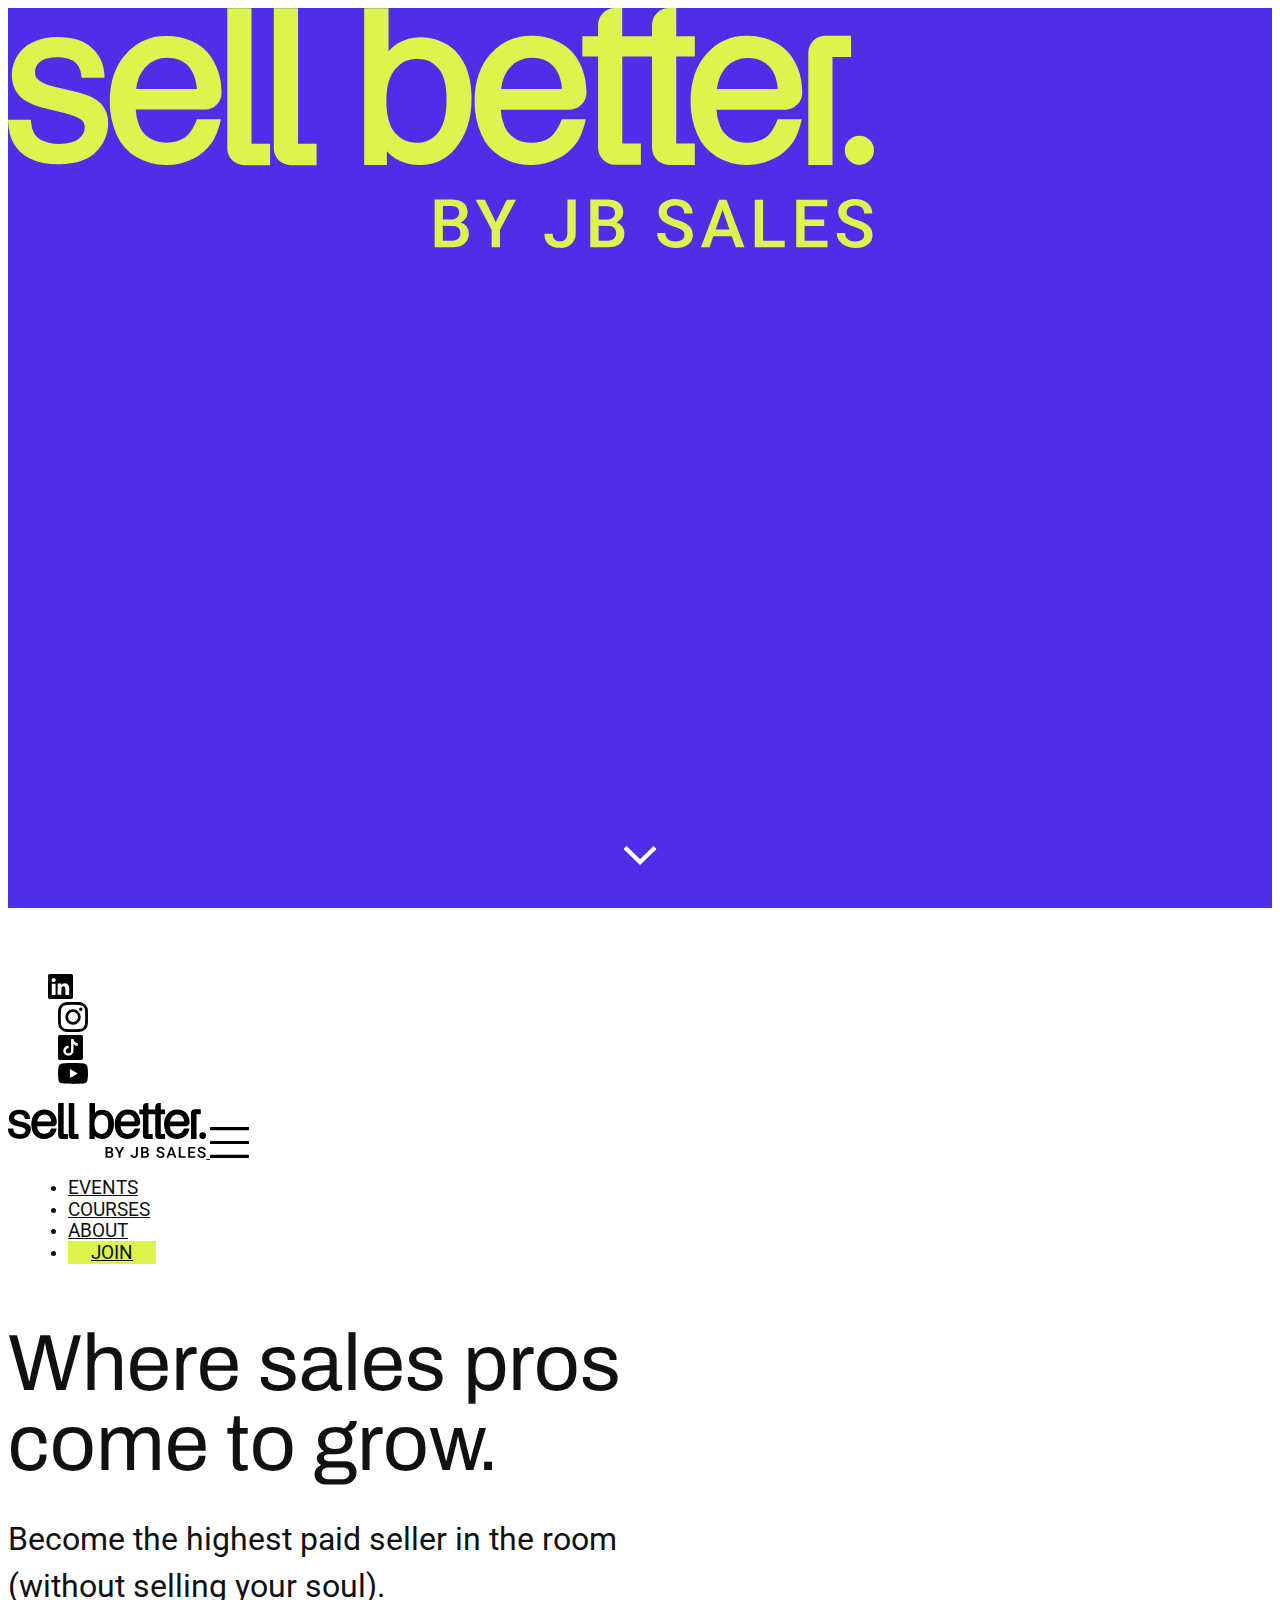
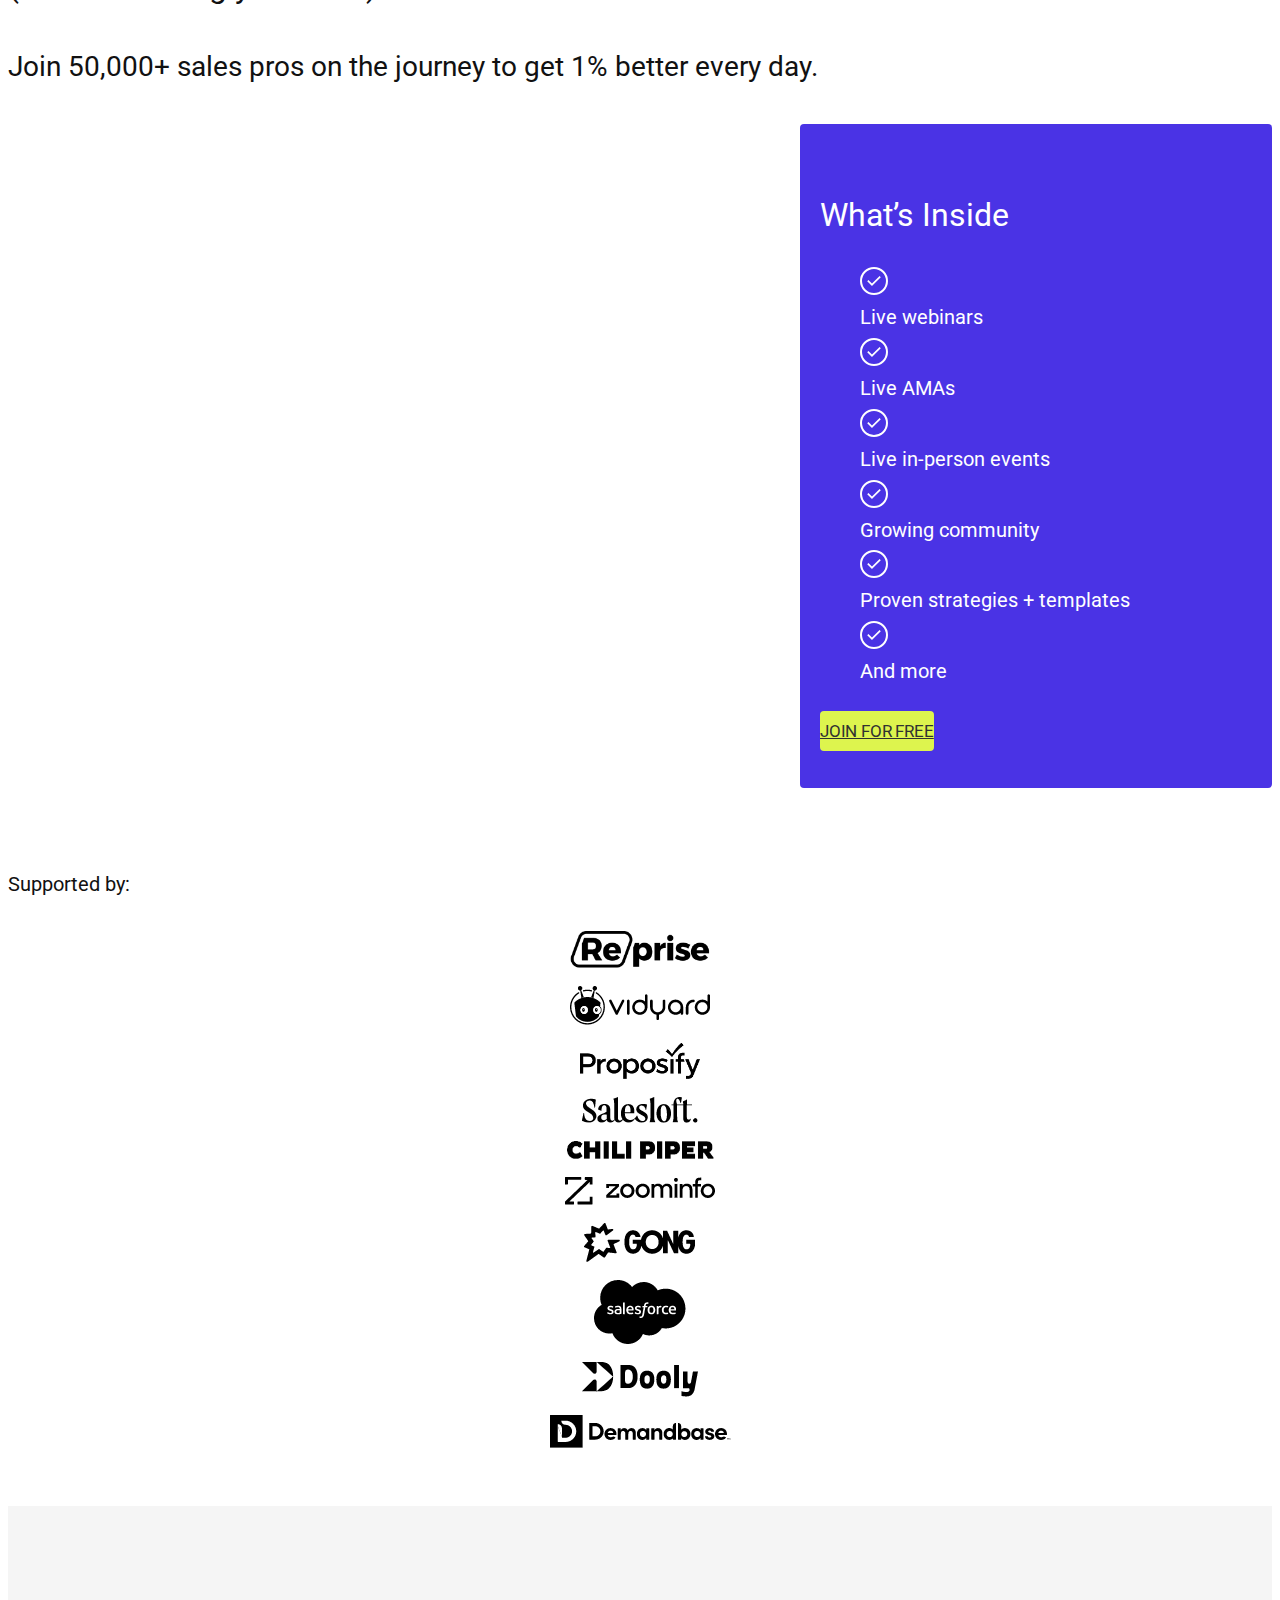
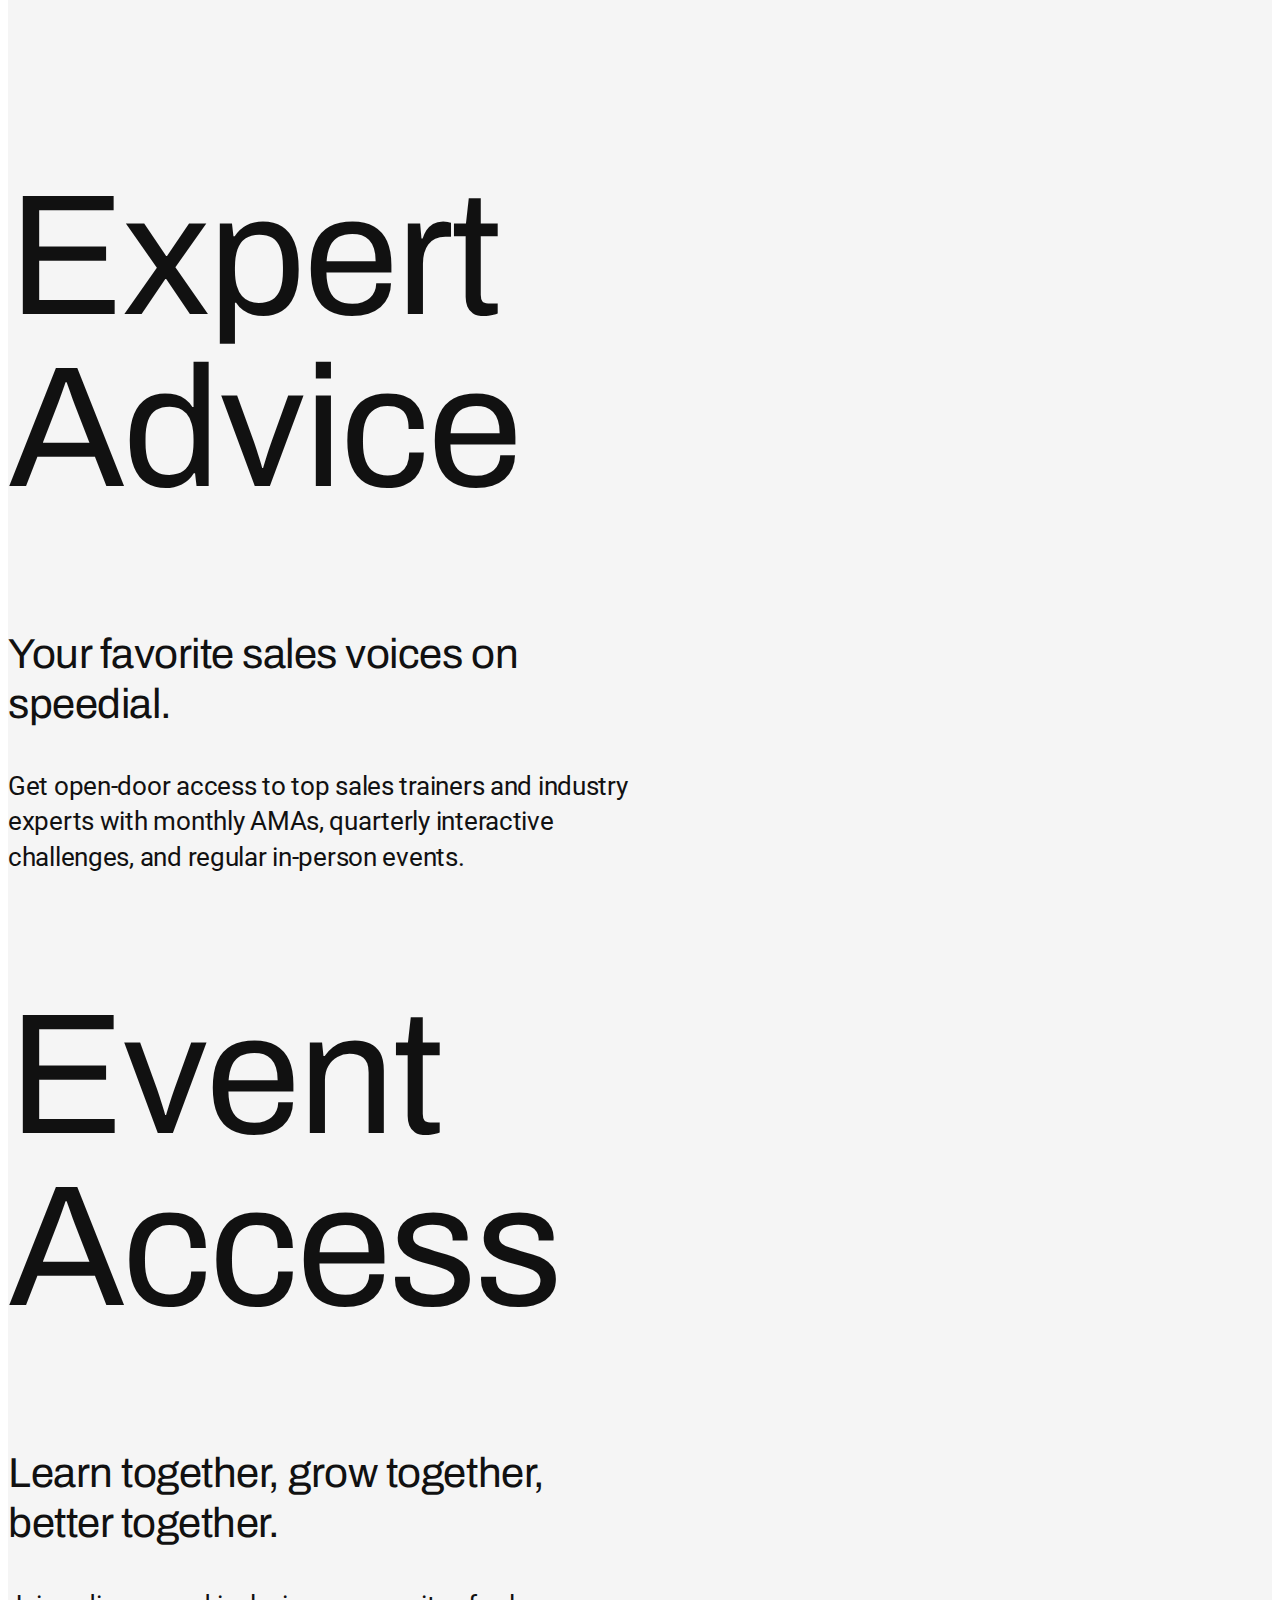
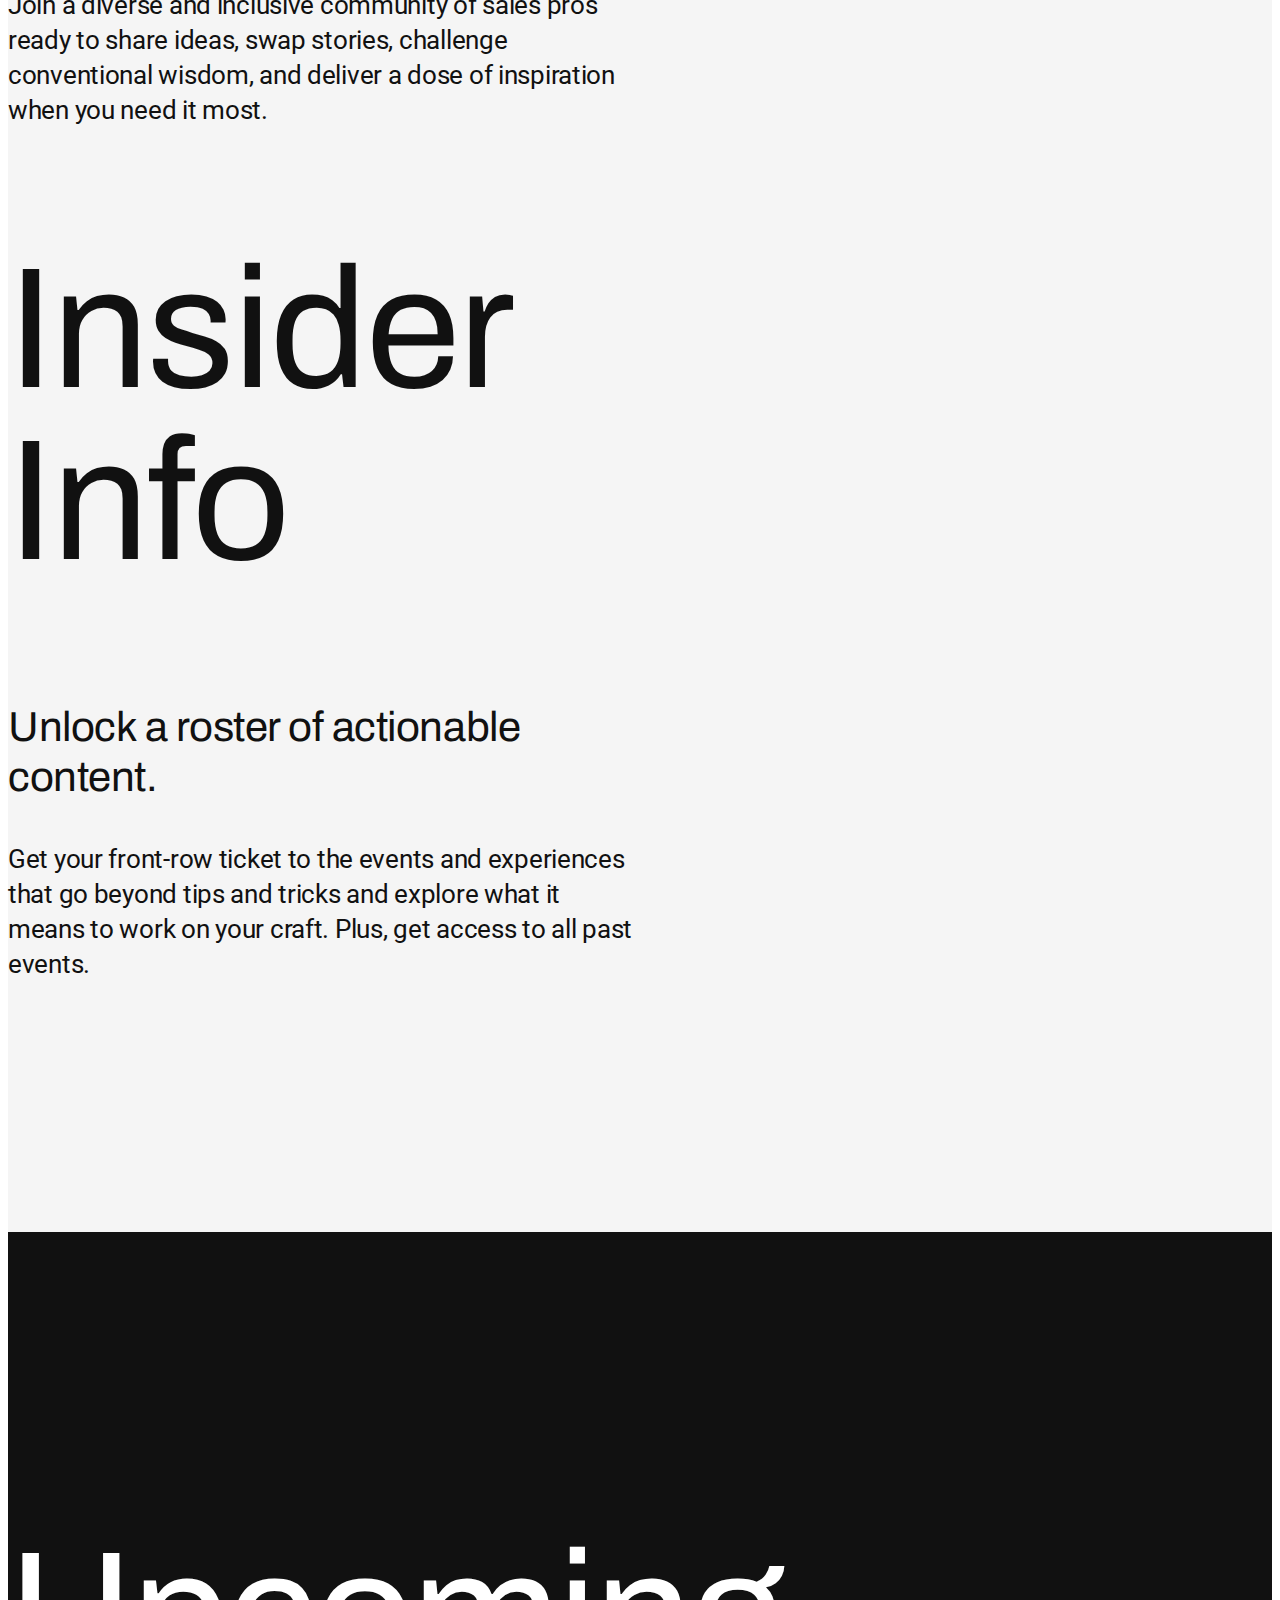
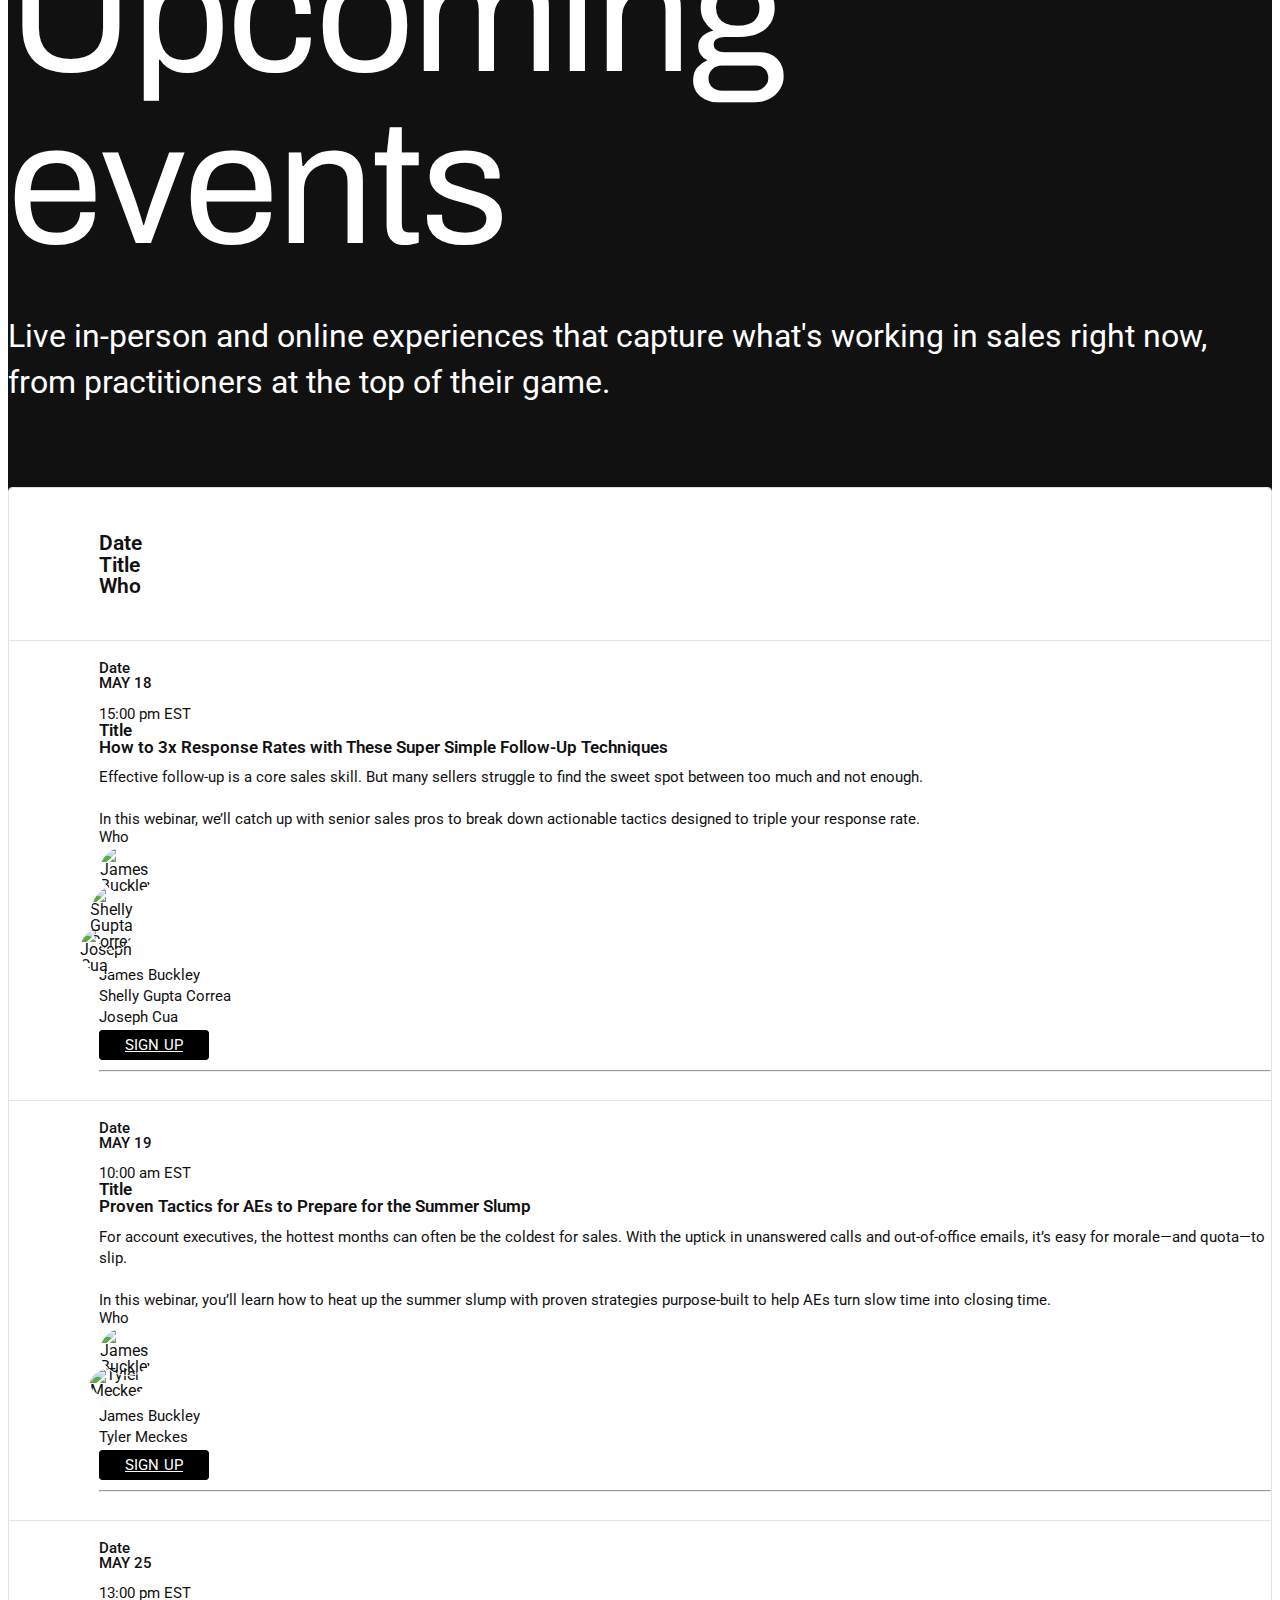
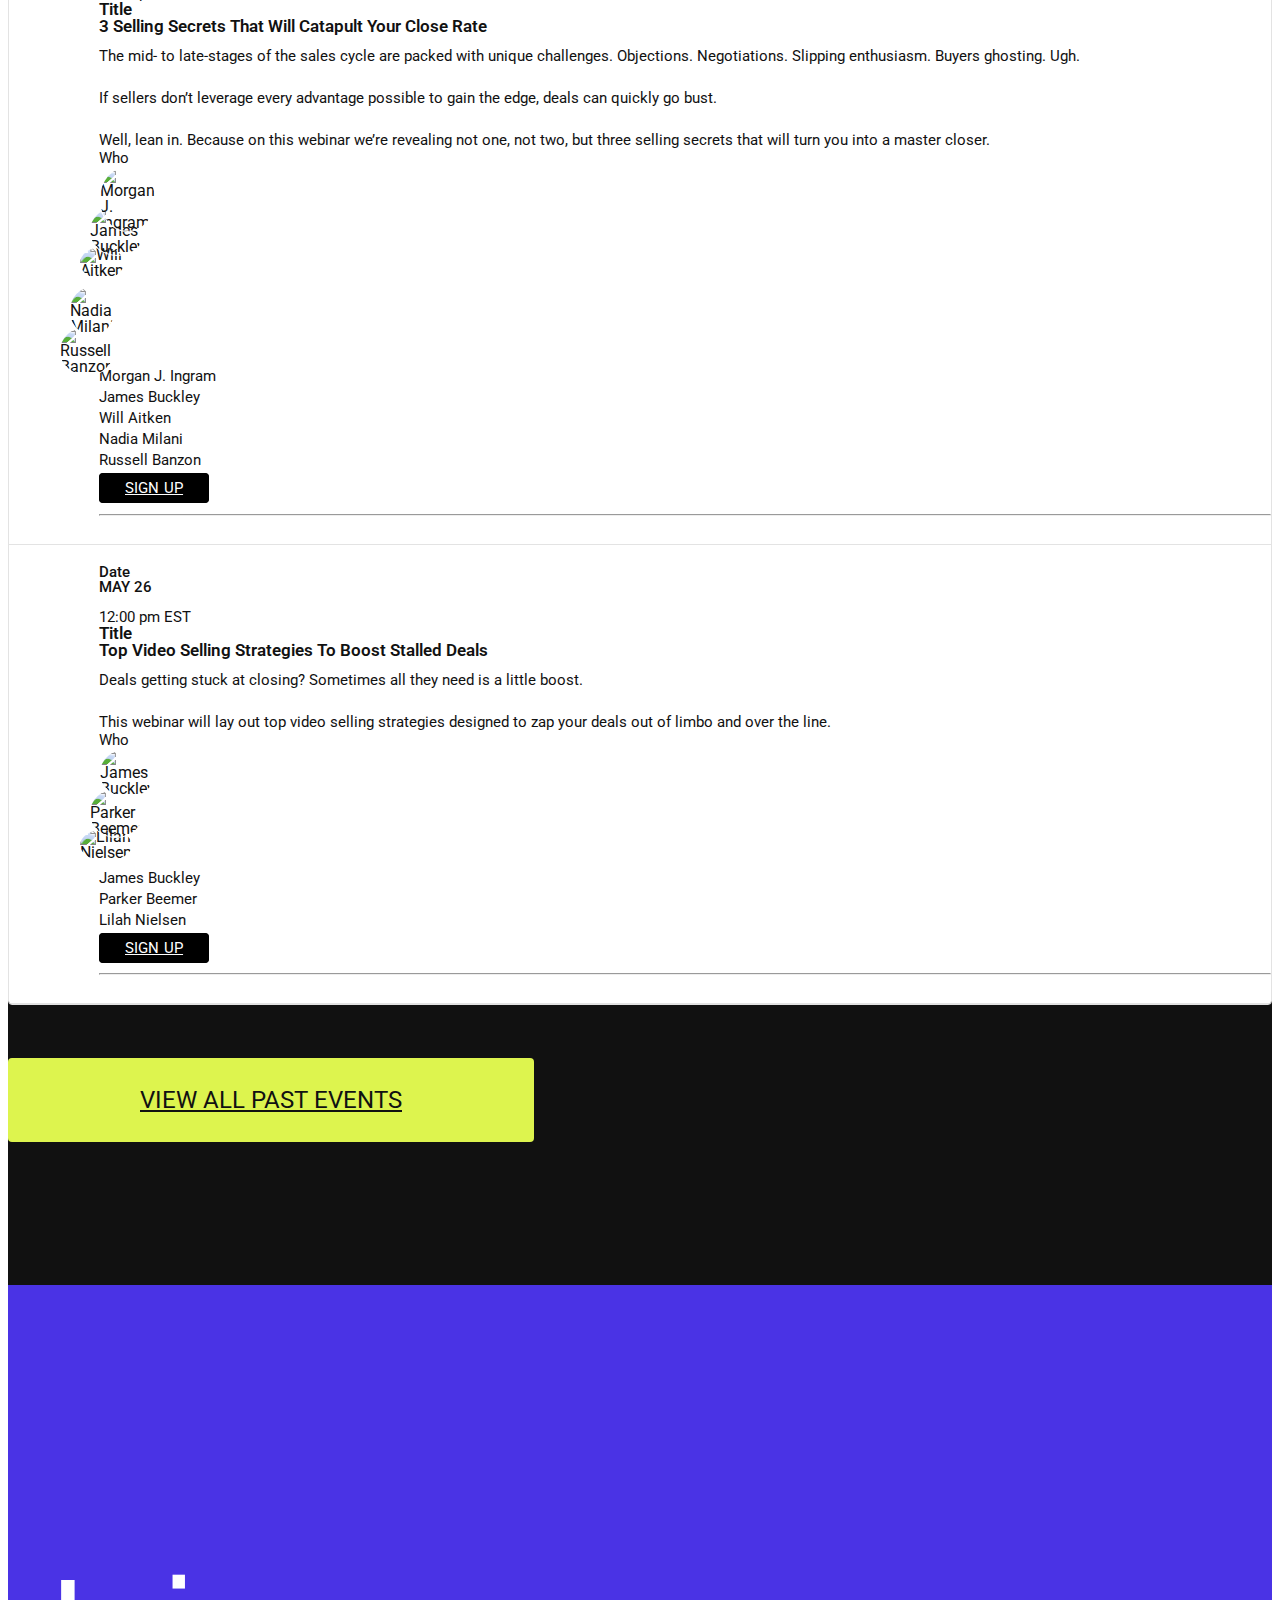
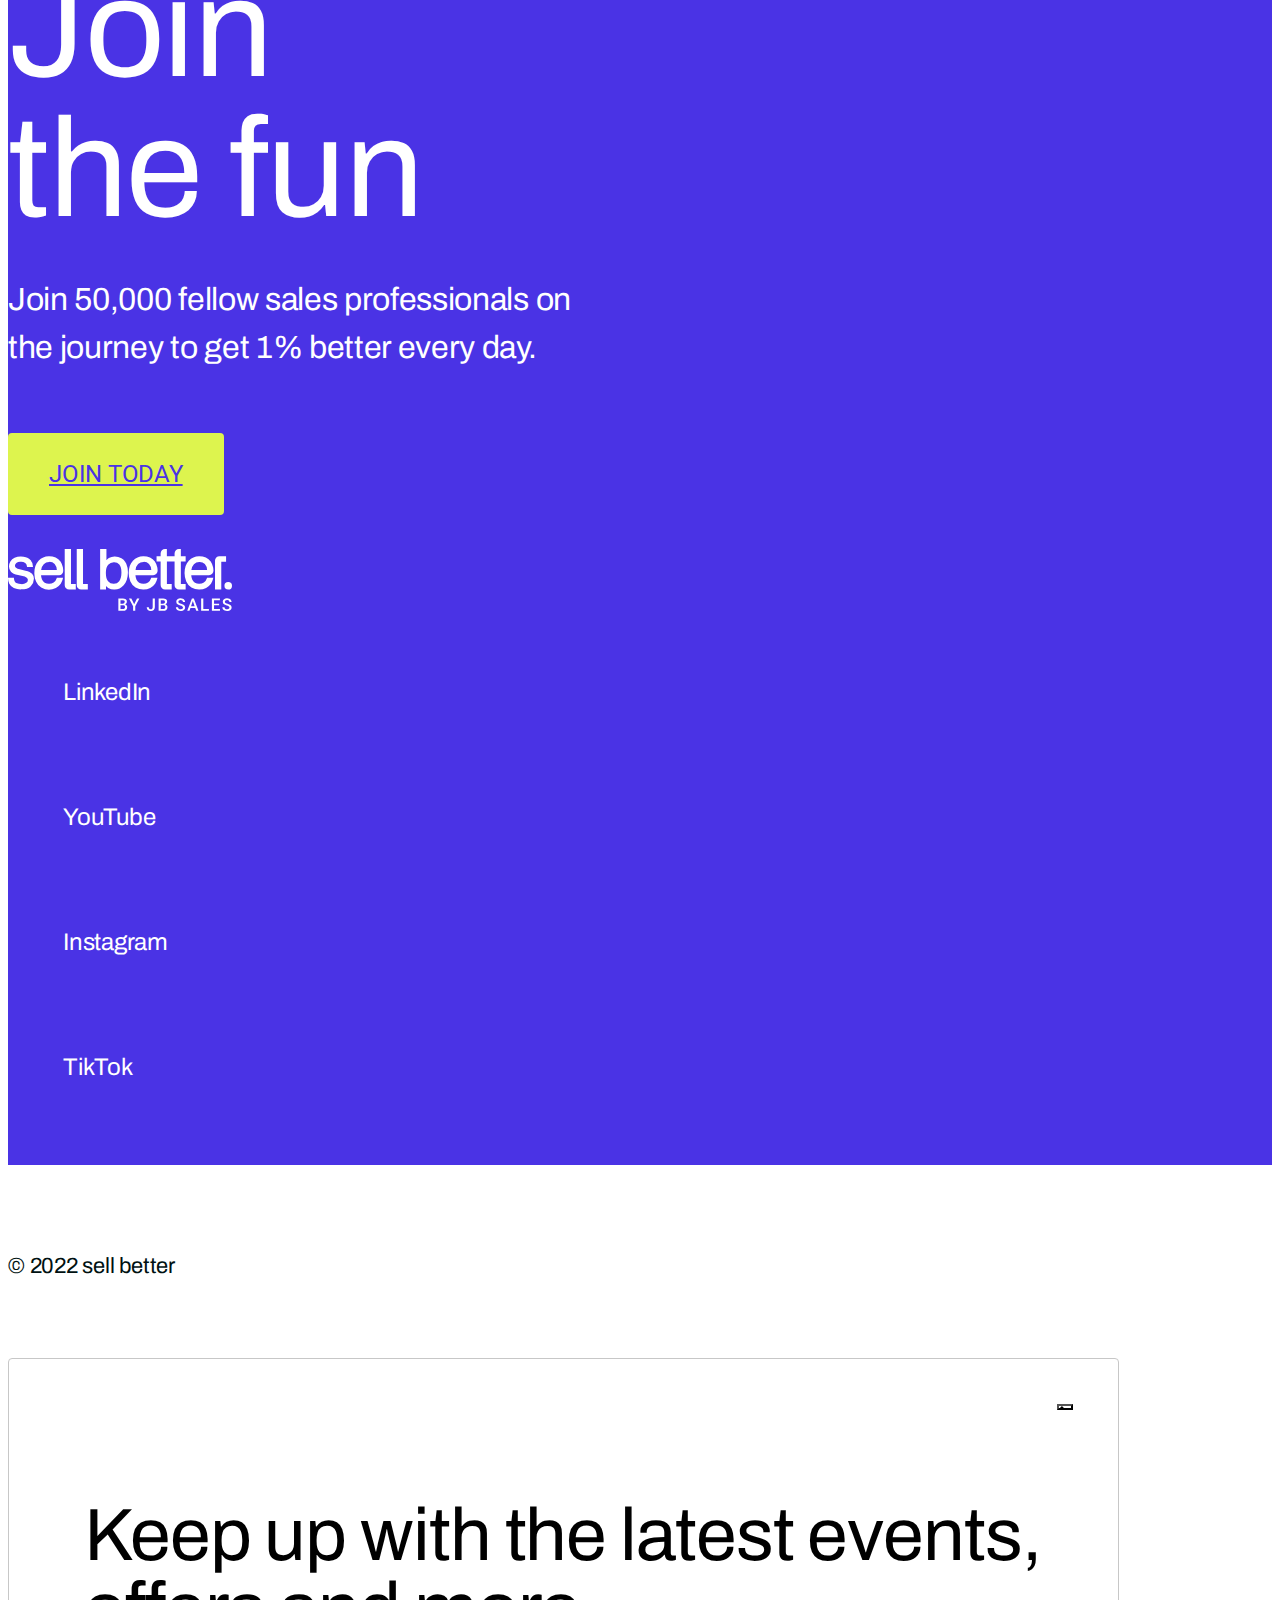
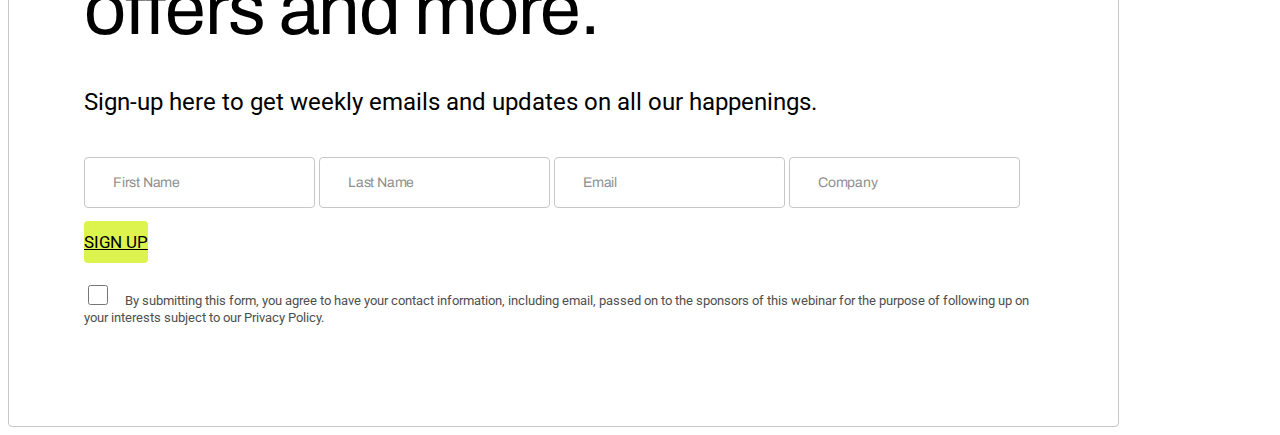
==== commit 817c6769: "about-page added" ====
--- a/index.html
+++ b/index.html
@@ -3,7 +3,7 @@
   <head>
     <meta charset="utf-8" />
     <meta name="viewport" content="width=device-width, initial-scale=1" />
-    <title>SellBetter</title>
+    <title>Sell Better</title>
     <link
       href="https://cdn.jsdelivr.net/npm/bootstrap@5.2.0-beta1/dist/css/bootstrap.min.css"
       rel="stylesheet"
@@ -90,7 +90,7 @@
                     <a href="#events" class="nav-link">Events</a>
                   </li>
                   <li class="menu-item nav-item">
-                    <a href="courses.html" class="nav-link">Courses</a>
+                    <a href="#" class="nav-link">Courses</a>
                   </li>
                   <li class="menu-item nav-item">
                     <a href="about.html" class="nav-link">About</a>
@@ -111,23 +111,25 @@
         </nav>
 
         <!-- Menu Items -->
-        <div class="slide-menu">
+        <div class="slide-menu" id="slide-menu">
           <input id="slide-menu-right" class="menu-toggle" type="checkbox" />
-          <div class="menu-wrap">
+          <div class="menu-wrap" id="menu-wrap">
             <label for="slide-menu-right" class="menu-close"
               ><img src="img/close_icon.svg" alt=""
             /></label>
             <div class="menu-list">
               <ul class="text-center">
-                <li class=""><a class="" href="index.html">Home</a></li>
                 <li class="">
-                  <a class="" href="#events">Events</a>
+                  <a class="mobile-menu-link" href="index.html">Home</a>
                 </li>
                 <li class="">
-                  <a class="" href="courses.html">Courses</a>
+                  <a class="mobile-menu-link" href="#events">Events</a>
                 </li>
                 <li class="">
-                  <a class="" href="about.html">About</a>
+                  <a class="mobile-menu-link" href="#">Courses</a>
+                </li>
+                <li class="">
+                  <a class="mobile-menu-link" href="about.html">About</a>
                 </li>
               </ul>
               <div class="nav-join text-center w-100">
@@ -315,8 +317,8 @@
             </h1>
           </div>
           <div class="second-section-text second-section-wrap ps-lg-5">
-            <h3 class="mb-0">Your favorite sales voices on speedial.</h3>
-            <p class="mb-0">
+            <h3>Your favorite sales voices on speedial.</h3>
+            <p>
               Get open-door access to top sales trainers and industry experts
               with monthly AMAs, quarterly interactive challenges, and regular
               in-person events.
@@ -331,10 +333,8 @@
             </h1>
           </div>
           <div class="second-section-text second-section-wrap ps-lg-5">
-            <h3 class="mb-0">
-              Learn together, grow together, better together.
-            </h3>
-            <p class="mb-0">
+            <h3>Learn together, grow together, better together.</h3>
+            <p>
               Join a diverse and inclusive community of sales pros ready to
               share ideas, swap stories, challenge conventional wisdom, and
               deliver a dose of inspiration when you need it most.
@@ -351,8 +351,8 @@
             </h1>
           </div>
           <div class="second-section-text second-section-wrap ps-lg-5">
-            <h3 class="mb-0">Unlock a roster of actionable content.</h3>
-            <p class="mb-0">
+            <h3>Unlock a roster of actionable content.</h3>
+            <p>
               Get your front-row ticket to the events and experiences that go
               beyond tips and tricks and explore what it means to work on your
               craft. Plus, get access to all past events.
@@ -895,14 +895,14 @@
           <div class="modal-body pt-0">
             <div class="container">
               <div class="row">
-                <div class="col-lg-6 pe-lg-5">
+                <div class="col-lg-6">
                   <h1>Keep up with the latest events, offers and more.</h1>
                   <h5>
                     Sign-up here to get weekly emails and updates on all our
                     happenings.
                   </h5>
                 </div>
-                <div class="col-lg-5">
+                <div class="col-lg-6">
                   <form>
                     <input
                       type="text"
--- a/style.css
+++ b/style.css
@@ -19,6 +19,15 @@
   line-height: 1;
   color: var(--black-custom);
   font-family: var(--font-secondary);
+}
+
+h1,
+h2,
+h3,
+h4,
+h5,
+h6 {
+  font-weight: 400;
 }
 
 .list-unstyled {
@@ -42,7 +51,7 @@
 .btn-primary:hover,
 .btn-primary:active,
 .btn-primary:focus {
-  background-color: #b9d50d;
+  background-color: #d0ea31;
   border: none;
   box-shadow: none;
 }
@@ -140,7 +149,6 @@
 .navbar-nav > li > a:hover,
 .navbar-nav > li > a:focus {
   color: var(--green-light);
-  transform: translateY(-3px);
 }
 
 .navbar-nav > li > a.active {
@@ -174,6 +182,14 @@
   bottom: 0;
   z-index: 999;
 }
+
+.menu-toggle {
+  display: none;
+}
+.menu-toggle:checked + .menu-wrap {
+  right: 0;
+}
+
 .menu-overlay {
   background: rgba(0, 0, 0, 0.4);
   display: none;
@@ -257,6 +273,10 @@
   cursor: pointer;
 }
 
+.nav-link {
+  font-weight: 400;
+}
+
 .nav-contact {
   margin-top: 25px;
 }
@@ -308,7 +328,8 @@
   padding: 10px 110px;
 }
 
-#menu-main .nav-join a:hover {
+#menu-main .nav-join a:hover,
+#menu-main .nav-join a:focus {
   transform: none;
   color: #000000;
 }
@@ -475,6 +496,10 @@
   line-height: 1.35;
 }
 
+.second-section-text p:last-child {
+  margin-bottom: 0px;
+}
+
 /*******************************************
               Events
 *******************************************/
@@ -699,6 +724,7 @@
 .join-section {
   background-color: var(--blue-primary);
   padding-top: 180px;
+  padding-bottom: 20px;
 }
 
 .join-section h1 {
@@ -734,7 +760,6 @@
 .footer {
   background-color: var(--blue-primary);
   padding-top: 60px;
-  padding-bottom: 60px;
 }
 
 .footer-logo > a > img {
@@ -806,6 +831,11 @@
   right: 45px;
 }
 
+.modal-body {
+  padding-left: 75px;
+  padding-right: 75px;
+}
+
 .modal-header .btn-close:focus {
   box-shadow: none;
 }
@@ -885,6 +915,113 @@
 }
 
 /*******************************************
+             About Page
+*******************************************/
+.about-hero-content {
+  padding-top: 160px;
+  padding-bottom: 20px;
+}
+
+.about-hero h1 {
+  font-size: 144px;
+  letter-spacing: -1.44px;
+  line-height: 1;
+  margin-bottom: 30px;
+}
+
+.about-hero p {
+  font-size: 25.48px;
+  line-height: 1.55;
+  letter-spacing: 0px;
+  max-width: 1000px;
+}
+
+.team-section-wrap {
+  max-width: 789px;
+  padding-bottom: 60px;
+  padding-top: 85px;
+  border-bottom: 1px solid rgba(0, 0, 0, 0.07);
+}
+
+.team-section-wrap h2 {
+  font-size: 91.67px;
+  letter-spacing: -0.92px;
+  line-height: 1.25;
+  margin-bottom: 65px;
+}
+
+.team-section-wrap > .row {
+  margin-bottom: 50px;
+}
+
+.team-section-wrap > .row:last-child {
+  margin-bottom: 0px;
+}
+
+.team-member-photo {
+  margin-right: 30px;
+}
+
+.team-member-photo img {
+  border-radius: 50%;
+  height: 71px;
+  width: 71px;
+  object-fit: cover;
+}
+
+.member-name {
+  font-size: 20px;
+  font-weight: 600;
+  line-height: 1.1;
+  font-family: var(--font-secondary);
+}
+
+.member-role {
+  font-size: 20px;
+  line-height: 1.1;
+  color: #4f4f4f;
+}
+
+.our-values {
+  padding-top: 140px;
+  padding-bottom: 240px;
+}
+
+.our-values-wrap h2 {
+  font-size: 95px;
+  line-height: 1.21;
+  color: #222220;
+  letter-spacing: -0.95px;
+  margin-bottom: 93px;
+  font-family: var(--font-secondary);
+}
+
+.value-box {
+  margin-bottom: 65px;
+}
+
+.value-box:last-child {
+  margin-bottom: 0px;
+}
+
+.value-box h4 {
+  font-size: 46.34px;
+  line-height: 1.35;
+  letter-spacing: -0.46px;
+  font-family: var(--font-secondary);
+  margin-bottom: 0px;
+}
+
+.value-box p {
+  font-size: 23.17px;
+  line-height: 1.47;
+}
+
+.value-box p:last-child {
+  margin-bottom: 0px;
+}
+
+/*******************************************
              Responsive
 *******************************************/
 @media (max-width: 1399px) {
@@ -973,6 +1110,22 @@
   .modal-body h5 {
     font-size: 22px;
   }
+  .about-hero h1 {
+    font-size: 120px;
+  }
+  .about-hero p {
+    font-size: 22px;
+  }
+  .about-hero-content {
+    padding-top: 80px;
+  }
+  .team-section-wrap {
+    padding-top: 50px;
+  }
+  .our-values {
+    padding-top: 80px;
+    padding-bottom: 80px;
+  }
 }
 
 @media (min-width: 1200px) {
@@ -985,6 +1138,13 @@
   .second-section-wrap {
     width: 50%;
   }
+  .our-values-wrap {
+    max-width: 624px;
+  }
+
+  .about-hero-content {
+    max-width: 1092px;
+  }
 }
 
 @media (max-width: 992px) {
@@ -1014,6 +1174,7 @@
 
   .second-section-text h3 {
     font-size: 36px;
+    margin-bottom: 30px;
   }
   .second-section-text p {
     font-size: 24px;
@@ -1147,6 +1308,20 @@
   .modal-dialog {
     max-width: 100%;
   }
+  .modal-body {
+    padding-left: 35px;
+    padding-right: 35px;
+  }
+  .about-hero h1 {
+    font-size: 90px;
+  }
+  .about-hero p {
+    font-size: 21px;
+    line-height: 1.61;
+  }
+  .team-section-wrap h2 {
+    font-size: 70px;
+  }
 }
 
 @media (max-width: 768px) {
@@ -1184,6 +1359,19 @@
   .join-section .btn {
     font-size: 24px;
     padding: 20px 35px;
+  }
+  .about-hero h1 {
+    font-size: 65px;
+  }
+  .team-member {
+    margin-bottom: 45px;
+  }
+  .team-section-wrap > .row {
+    margin-bottom: 0px;
+  }
+  .our-values-wrap h2 {
+    font-size: 75px;
+    margin-bottom: 60px;
   }
 }
 
@@ -1265,6 +1453,7 @@
   }
   .join-section {
     padding-top: 60px;
+    padding-bottom: 60px;
   }
   .join-section h1 {
     font-size: 100px;
@@ -1293,6 +1482,43 @@
   .modal h5 {
     font-size: 21px;
   }
+  .about-hero h1 {
+    font-size: 60px;
+    letter-spacing: -0.6px;
+    line-height: 1;
+  }
+  .about-hero-content {
+    padding-top: 20px;
+    padding-bottom: 20px;
+  }
+  .team-section-wrap {
+    padding-top: 80px;
+    padding-bottom: 10px;
+  }
+  .team-section-wrap h2,
+  .our-values-wrap h2 {
+    font-size: 48px;
+    line-height: 1;
+    letter-spacing: -0.48px;
+    margin-bottom: 50px;
+    color: var(--black-custom);
+  }
+  .team-member-photo {
+    margin-right: 25px;
+  }
+  .value-box h4 {
+    font-size: 30px;
+    letter-spacing: -0.3px;
+    line-height: 1.2;
+  }
+  .value-box p {
+    font-size: 18px;
+    line-height: 1.33;
+    letter-spacing: 0px;
+  }
+  .value-box {
+    margin-bottom: 45px;
+  }
 }
 
 @media (max-width: 420px) {
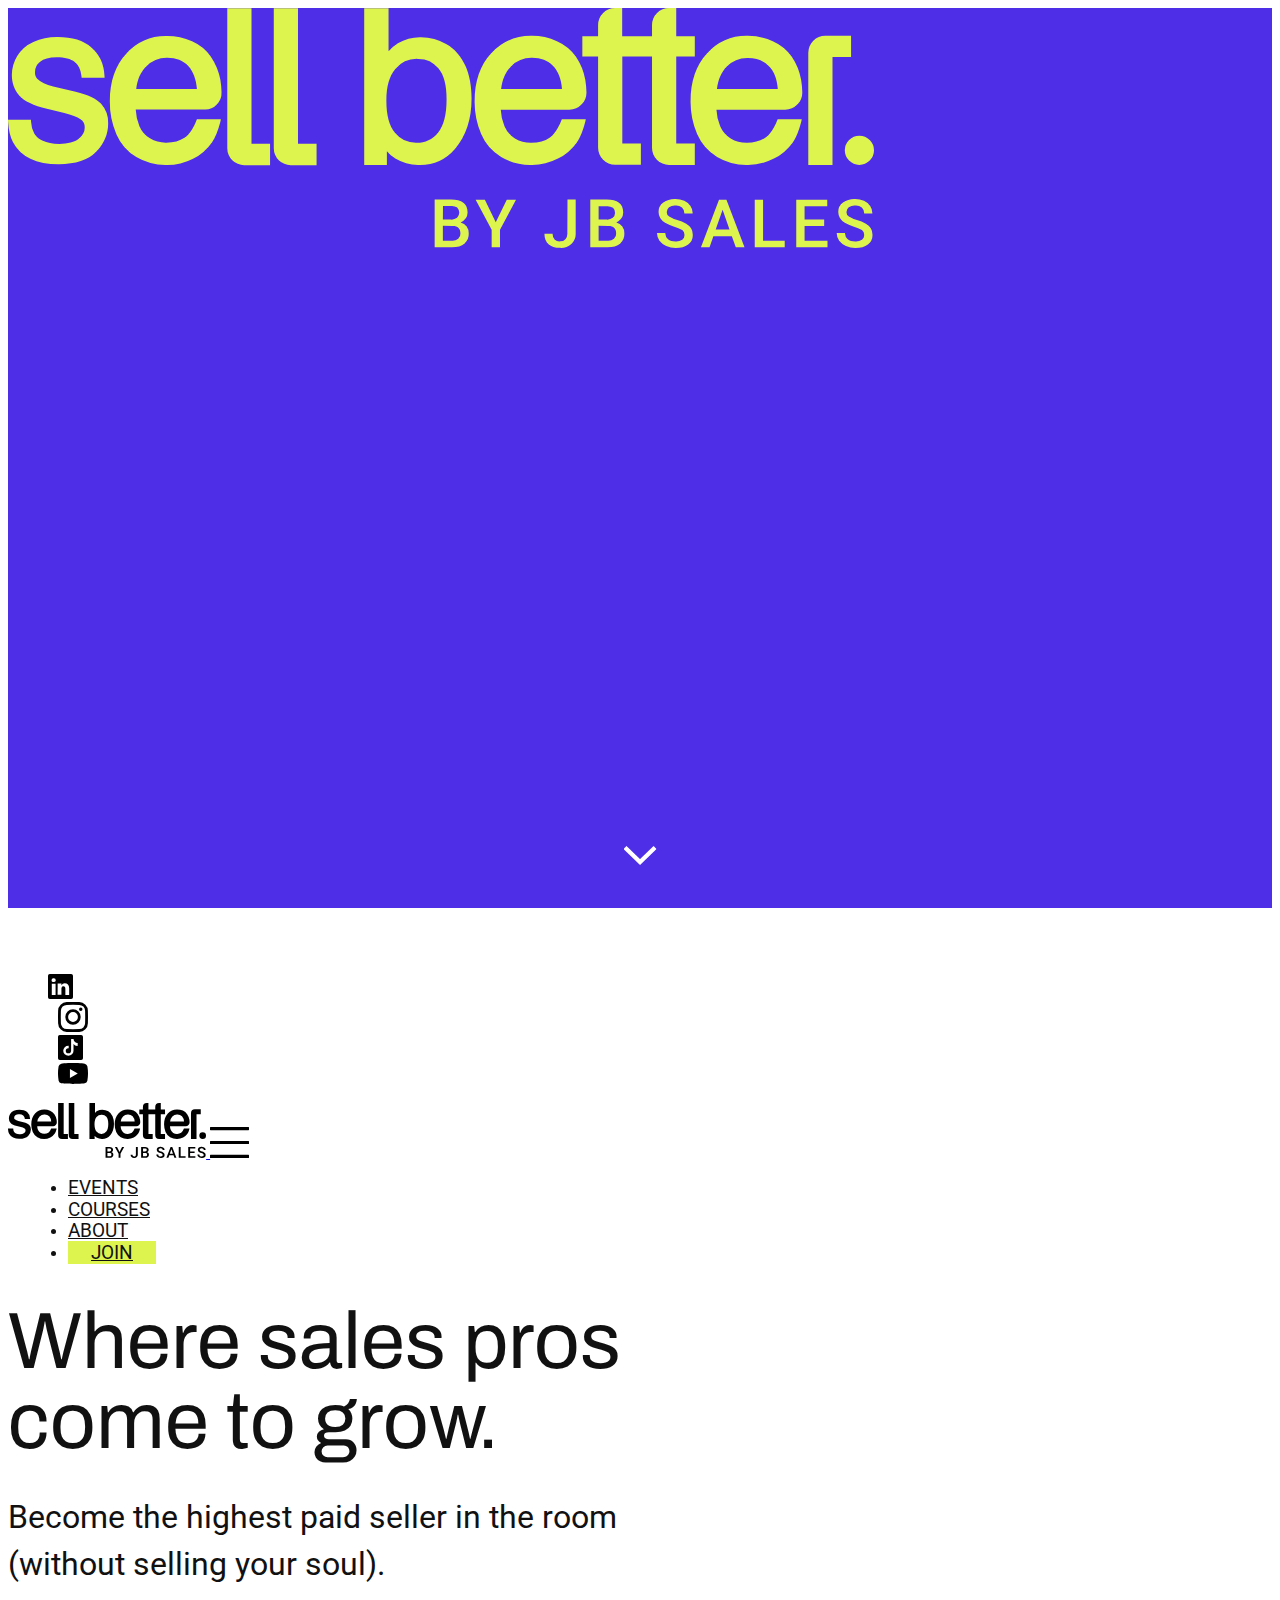
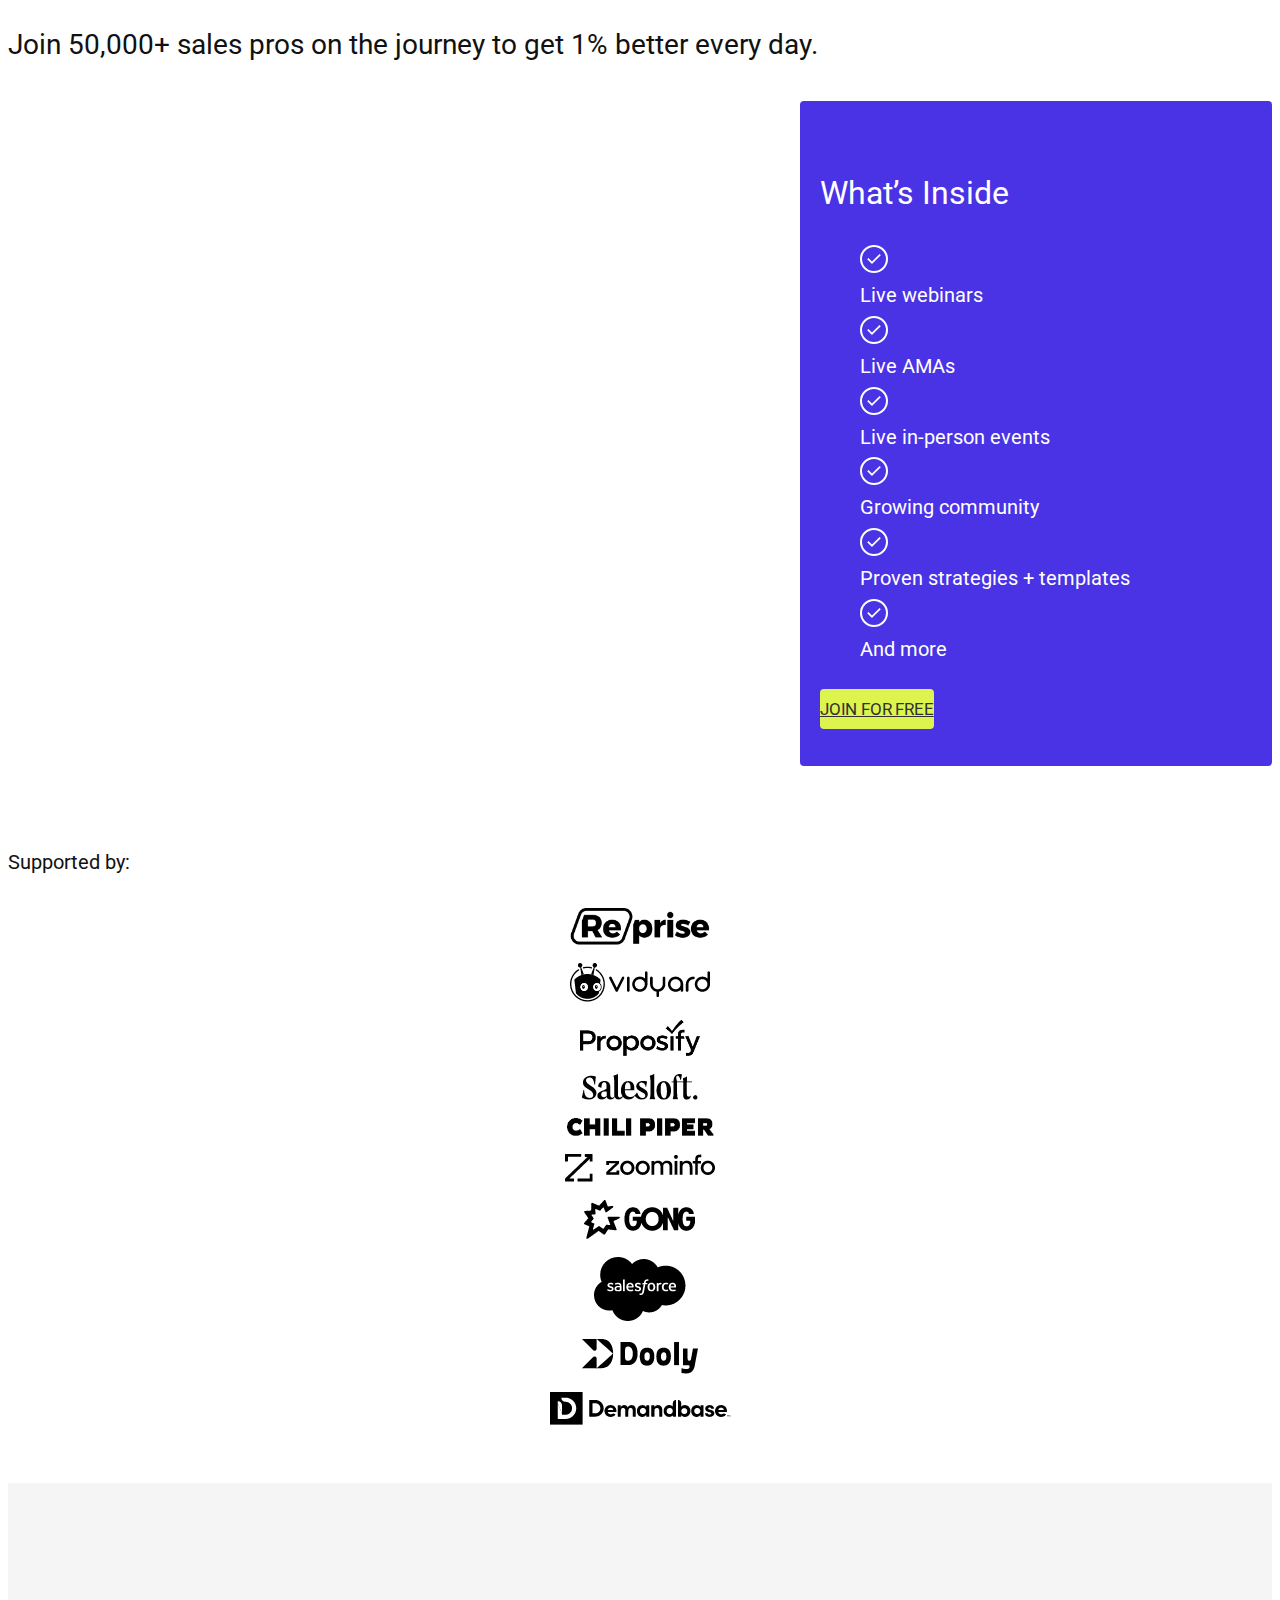
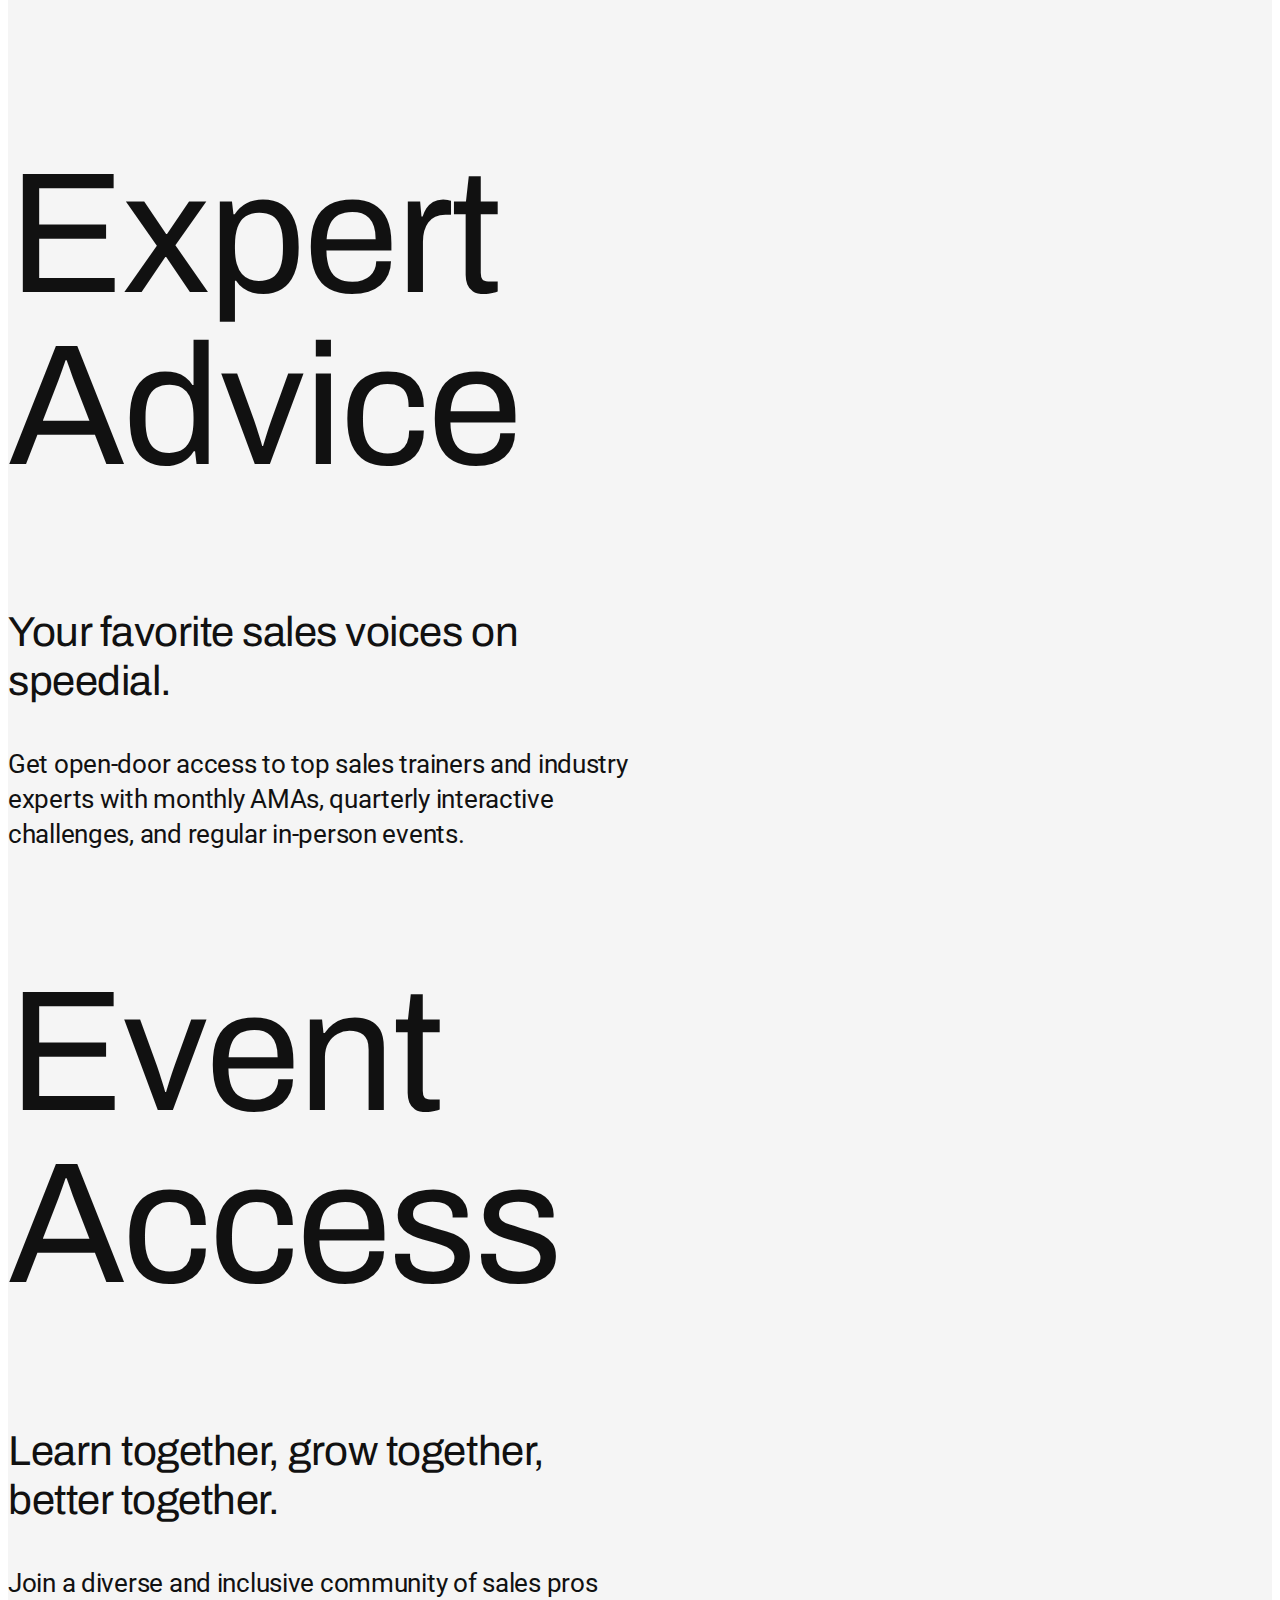
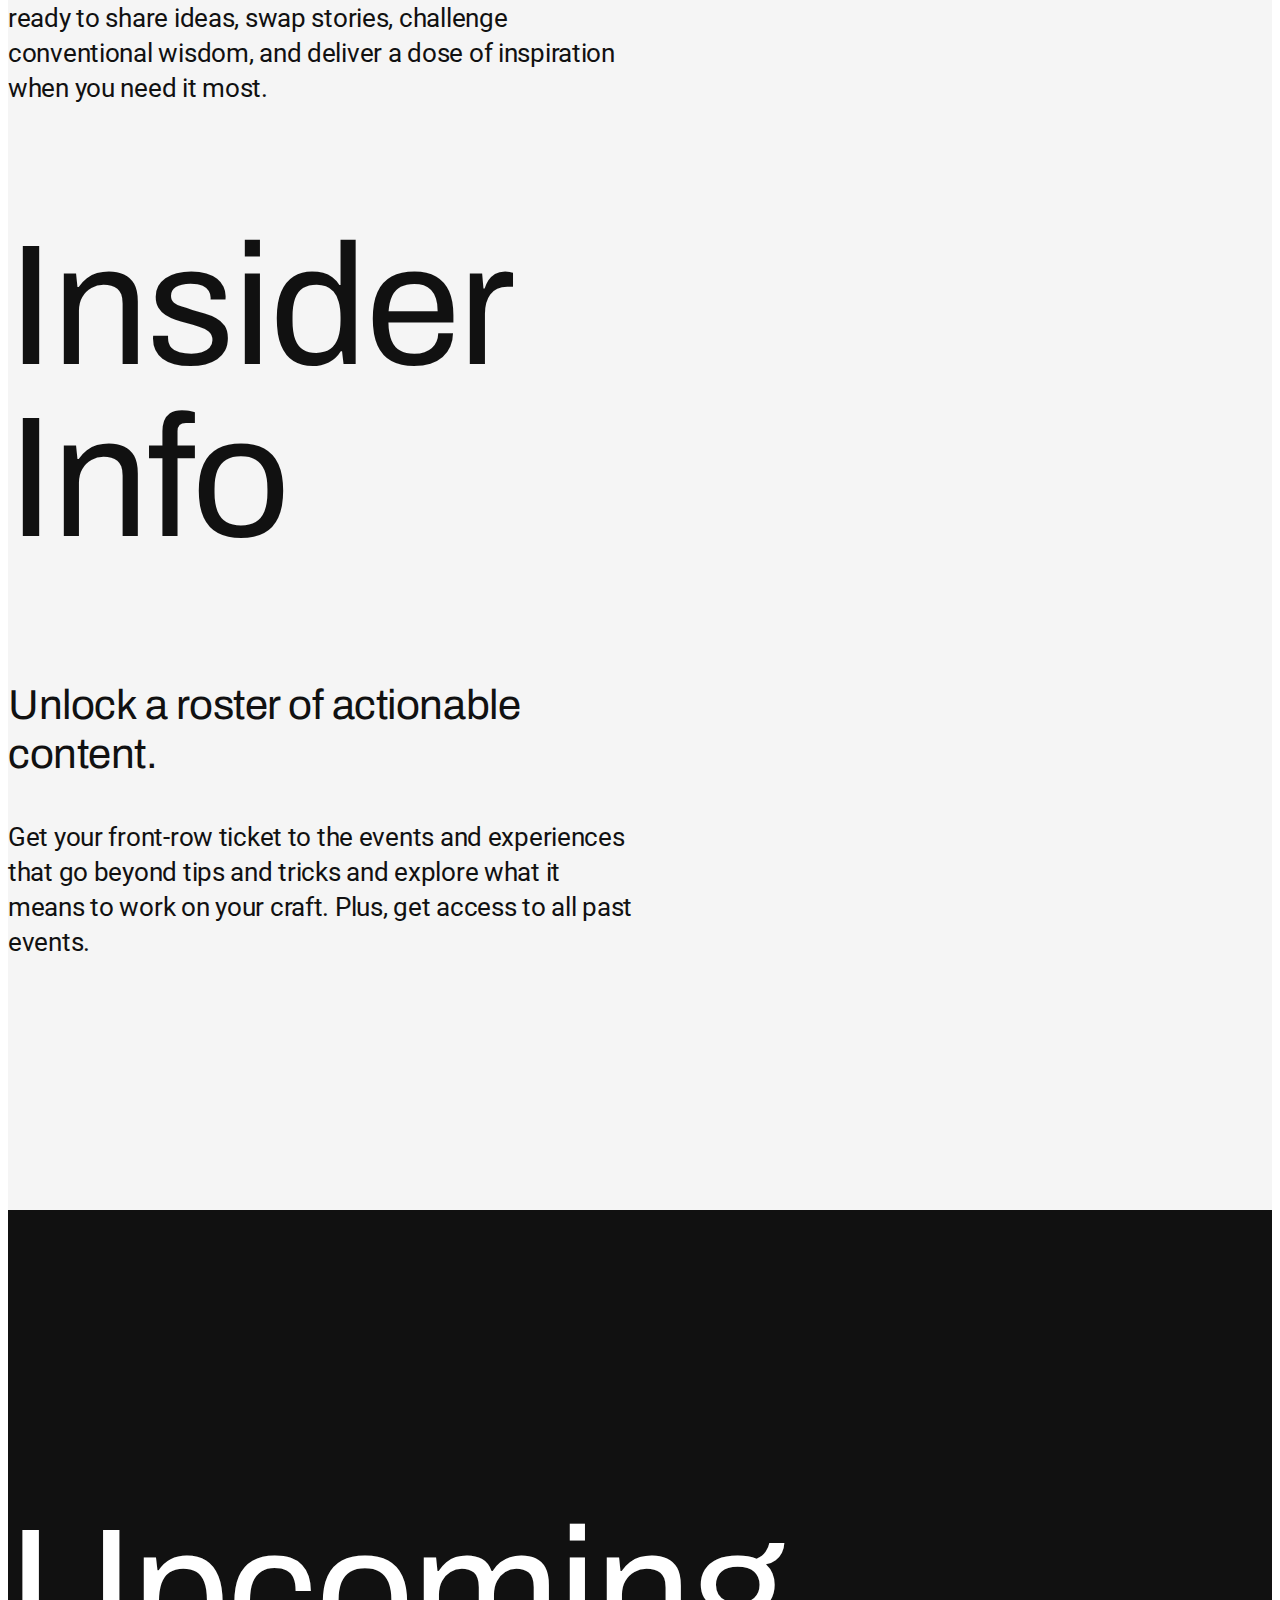
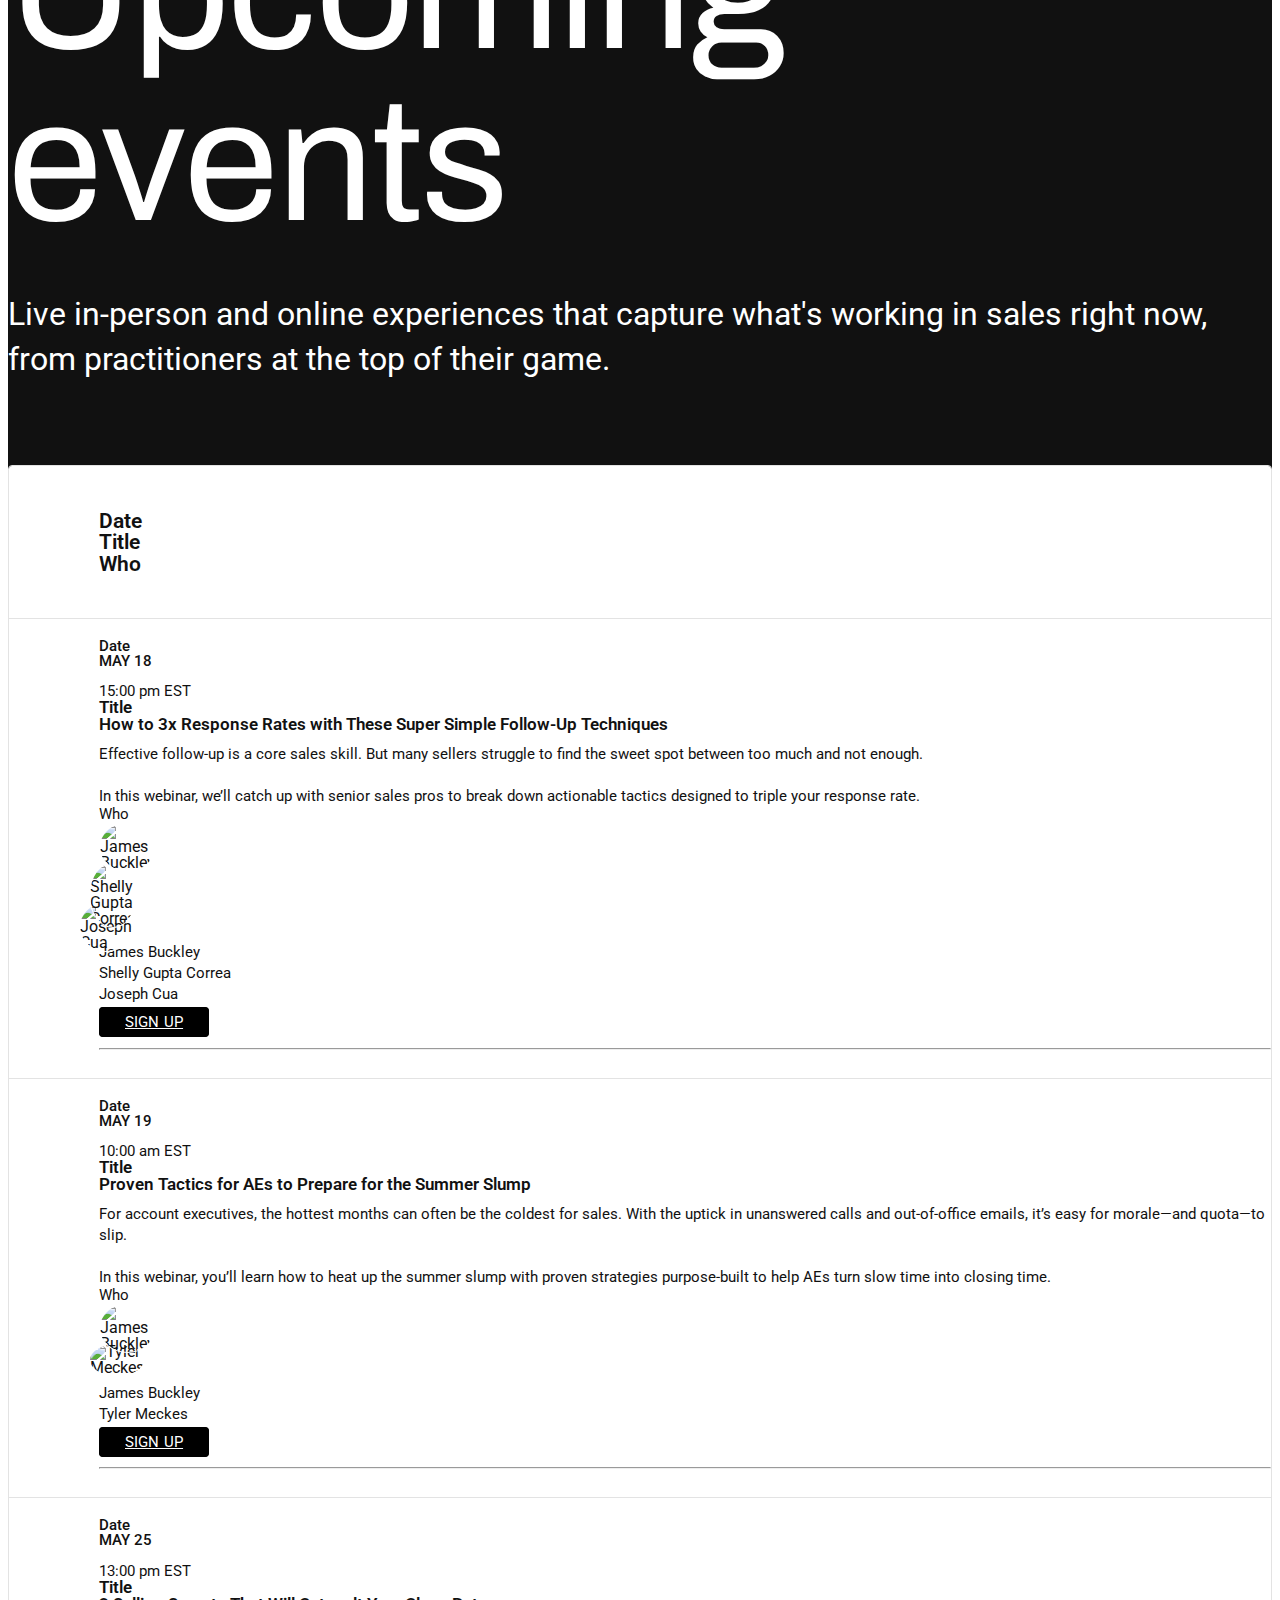
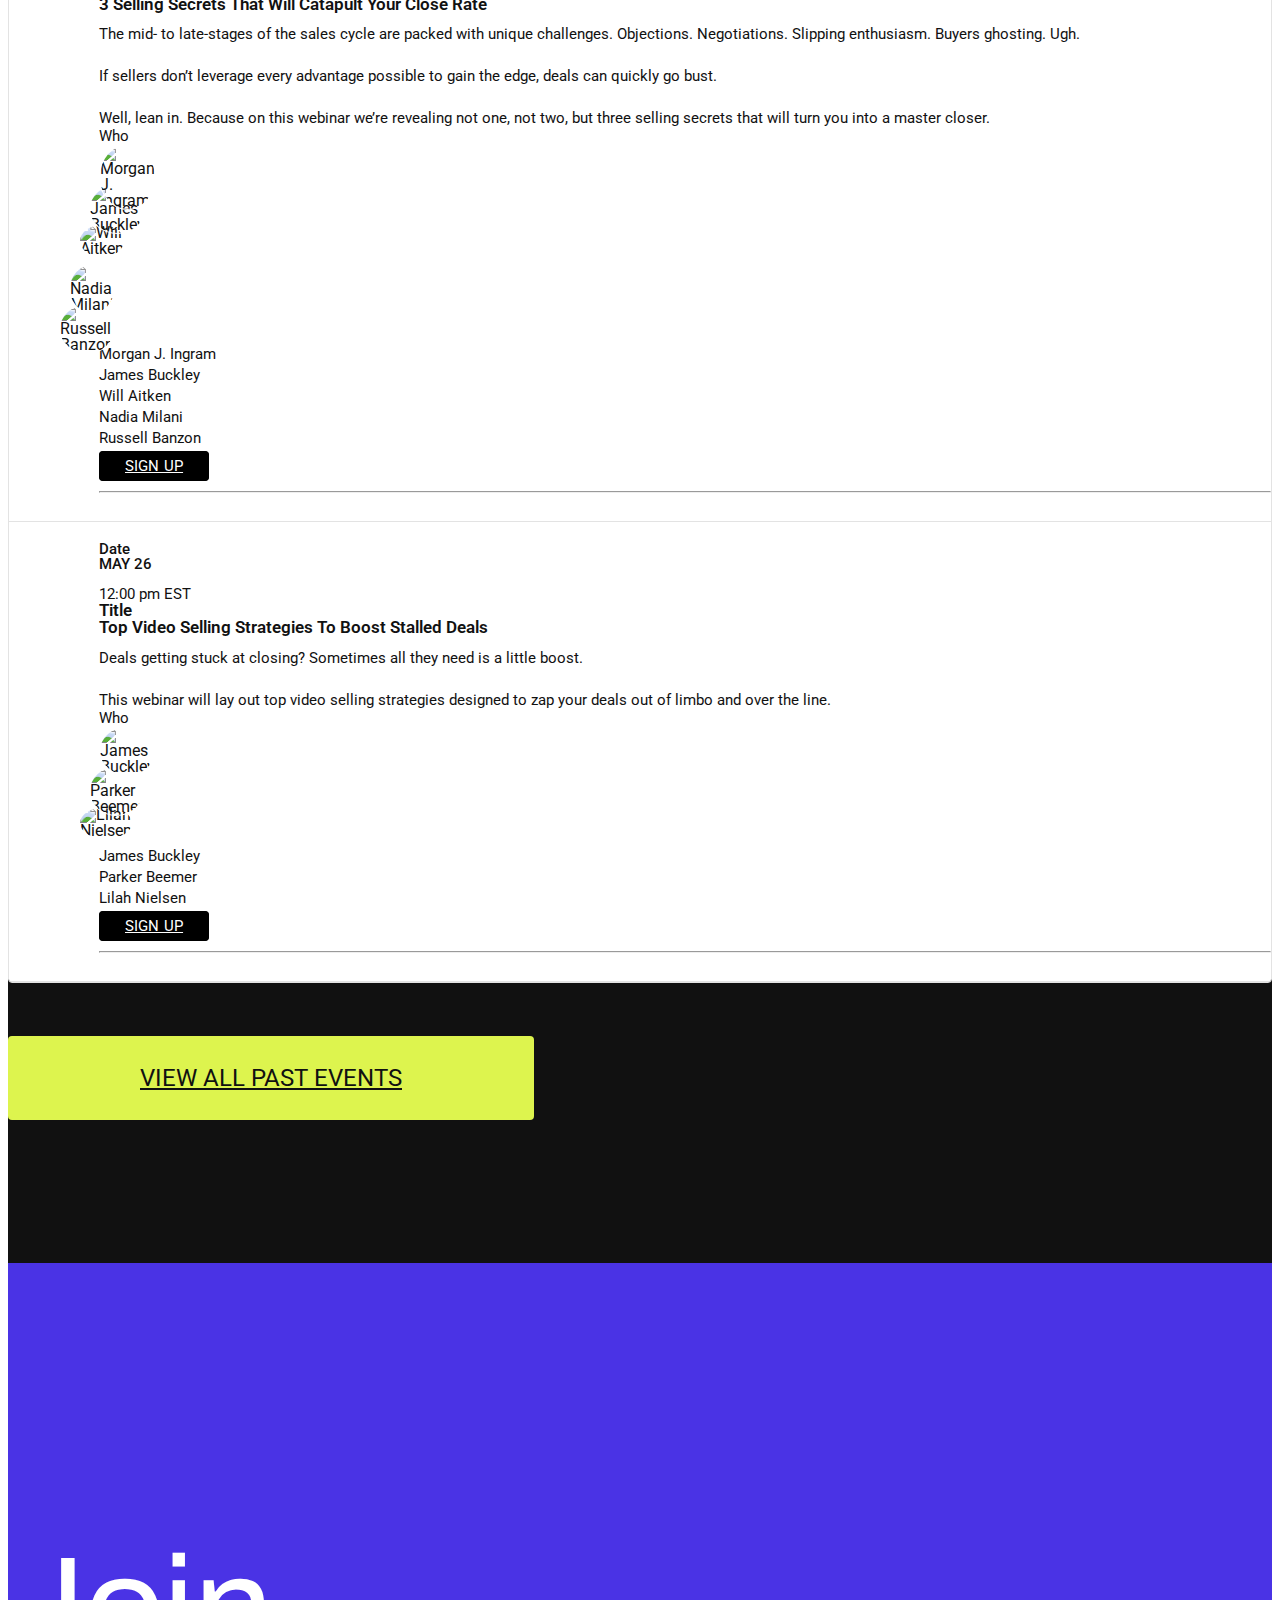
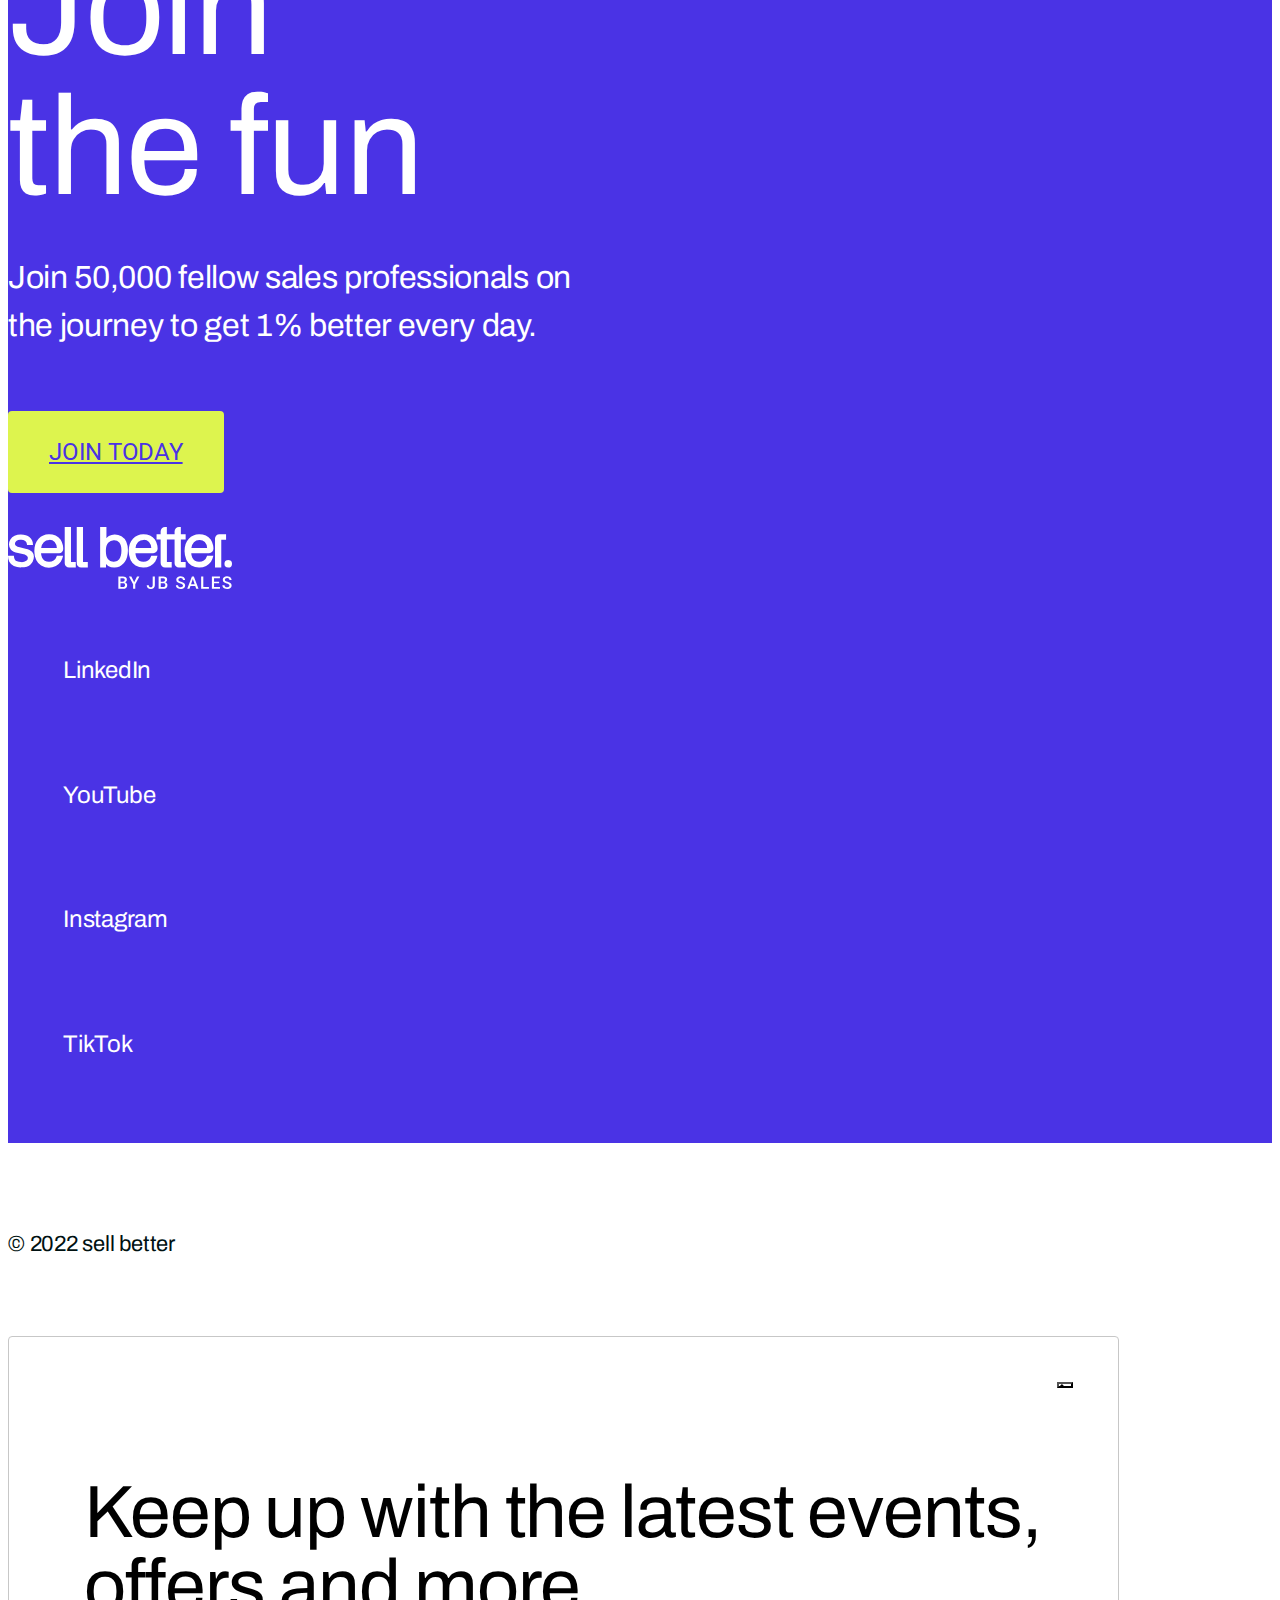
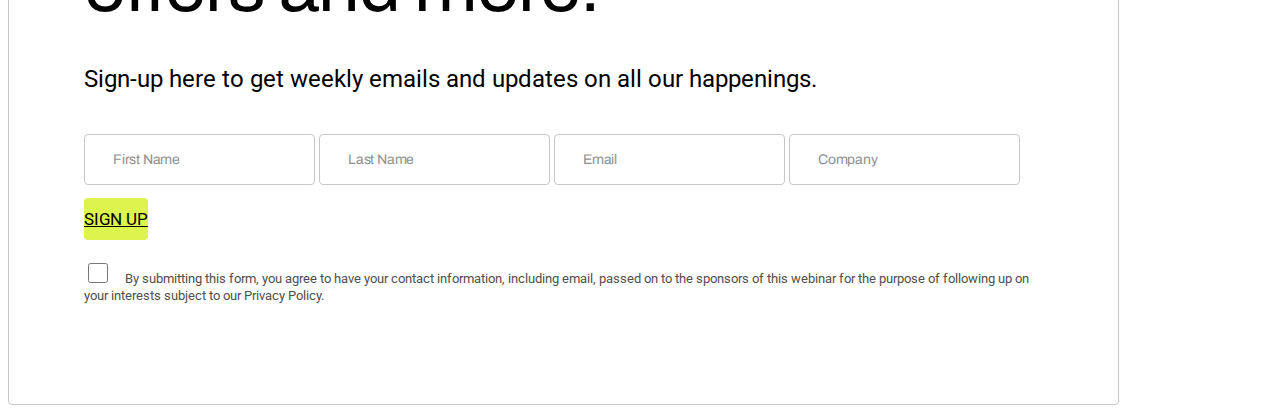
==== commit c4cf4335: "fixes" ====
--- a/index.html
+++ b/index.html
@@ -90,7 +90,12 @@
                     <a href="#events" class="nav-link">Events</a>
                   </li>
                   <li class="menu-item nav-item">
-                    <a href="#" class="nav-link">Courses</a>
+                    <a
+                      href="https://www.thinkific.com/"
+                      class="nav-link"
+                      target="_blank"
+                      >Courses</a
+                    >
                   </li>
                   <li class="menu-item nav-item">
                     <a href="about.html" class="nav-link">About</a>
@@ -126,7 +131,12 @@
                   <a class="mobile-menu-link" href="#events">Events</a>
                 </li>
                 <li class="">
-                  <a class="mobile-menu-link" href="#">Courses</a>
+                  <a
+                    class="mobile-menu-link"
+                    href="https://www.thinkific.com/"
+                    target="_blank"
+                    >Courses</a
+                  >
                 </li>
                 <li class="">
                   <a class="mobile-menu-link" href="about.html">About</a>
--- a/style.css
+++ b/style.css
@@ -1529,3 +1529,7 @@
     height: 40px;
   }
 }
+
+#navbarMain {
+  height: 65px;
+}
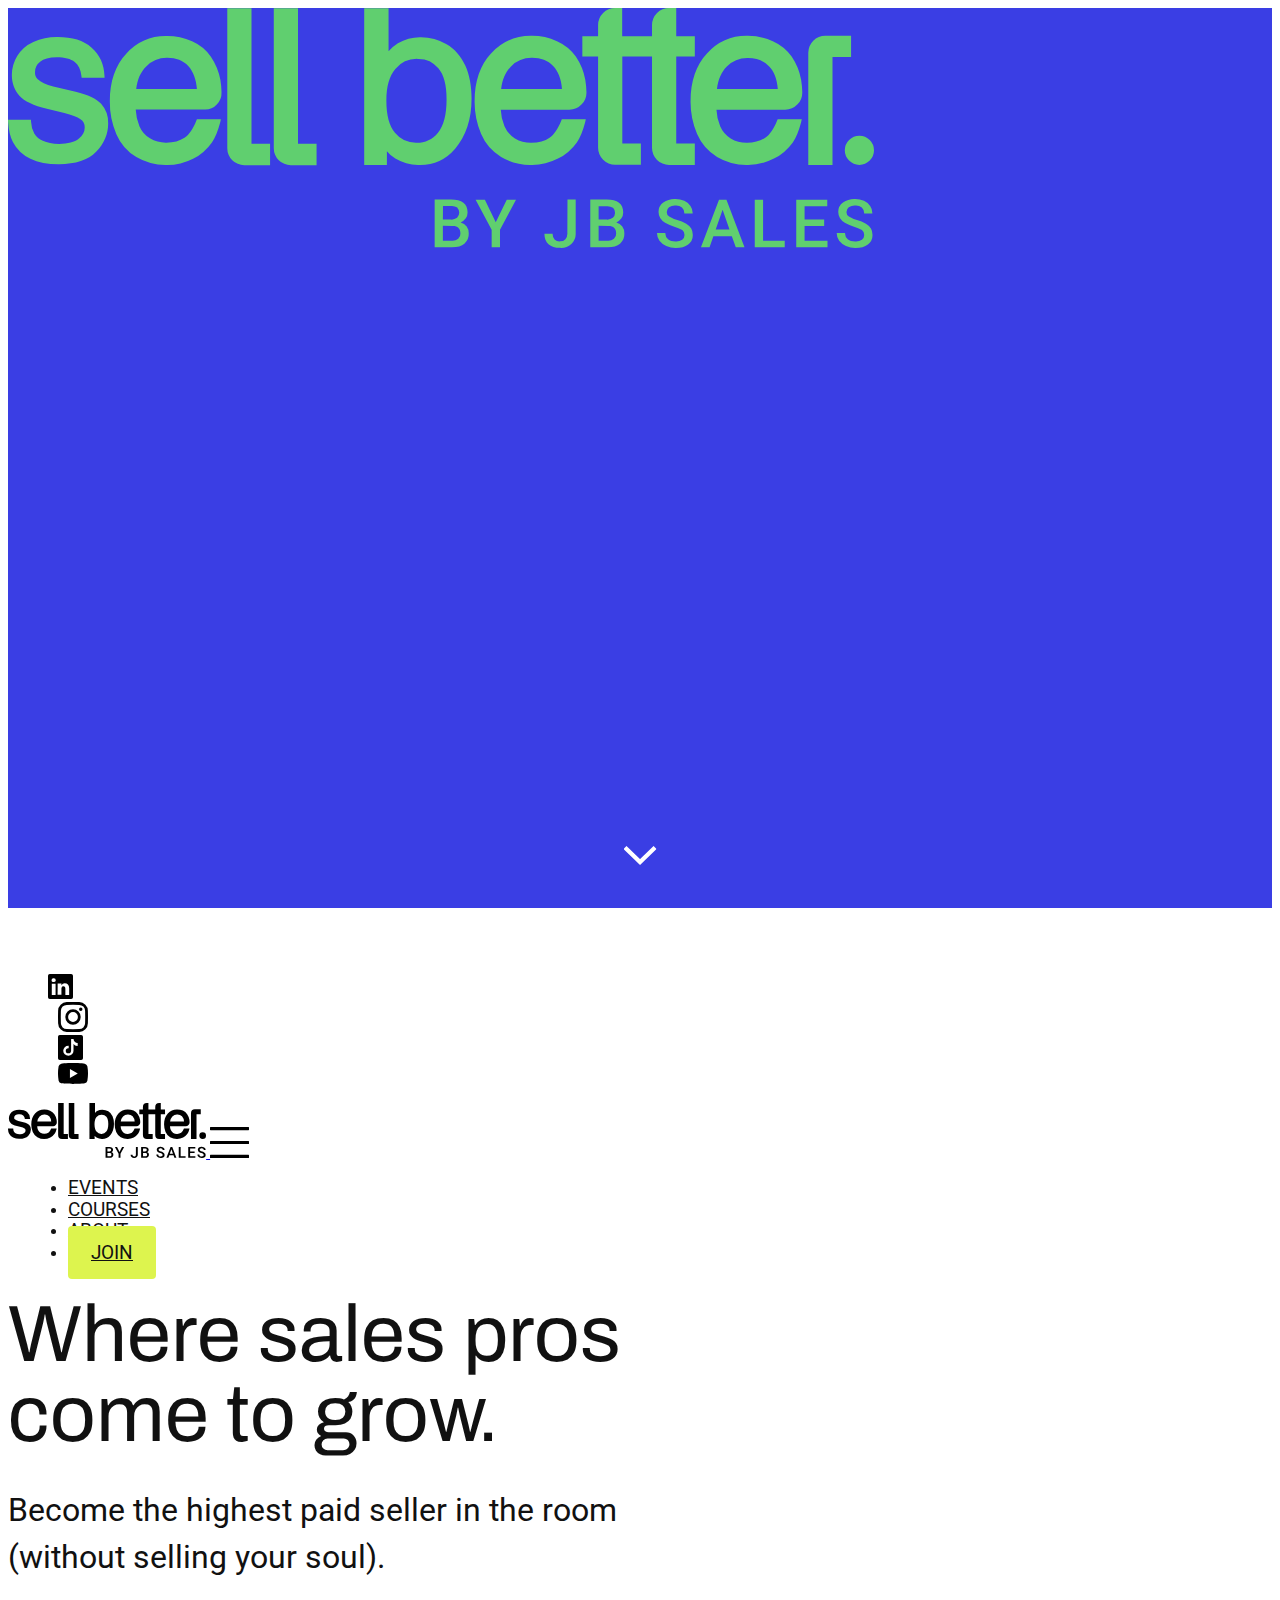
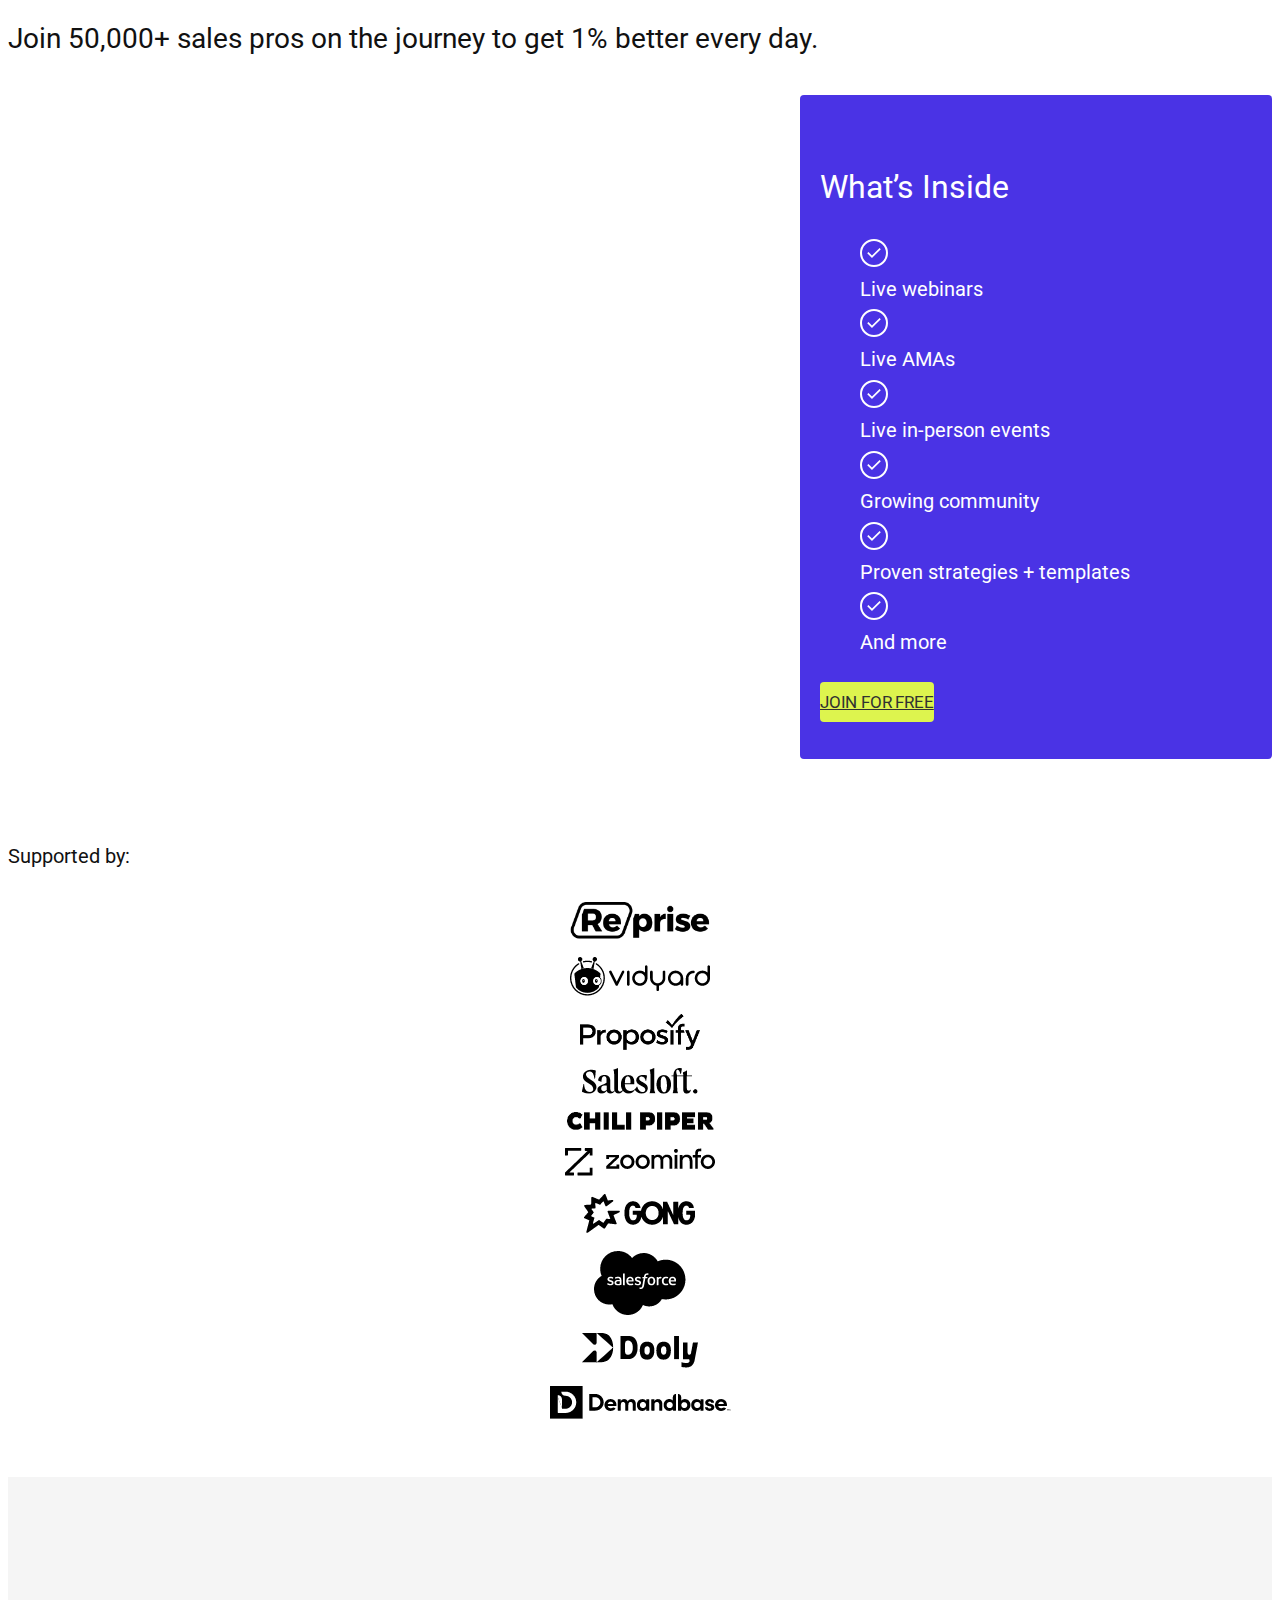
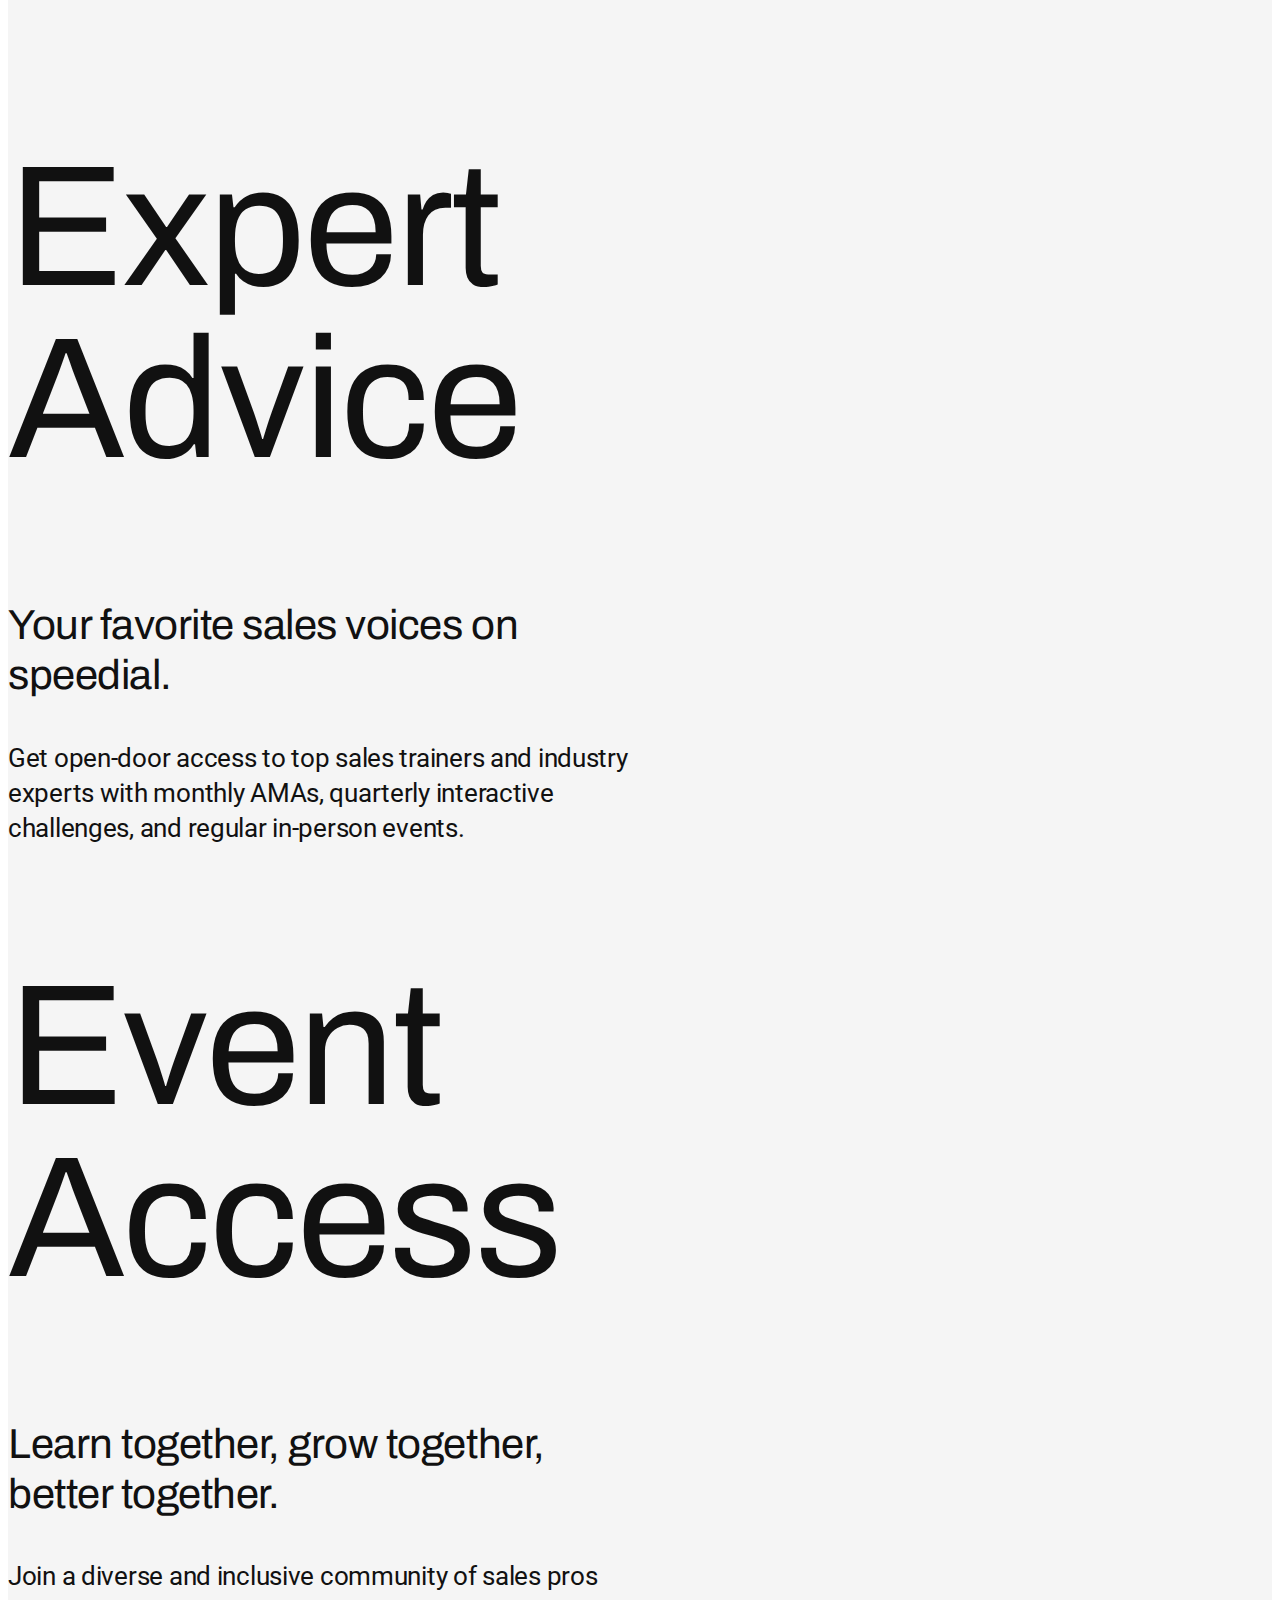
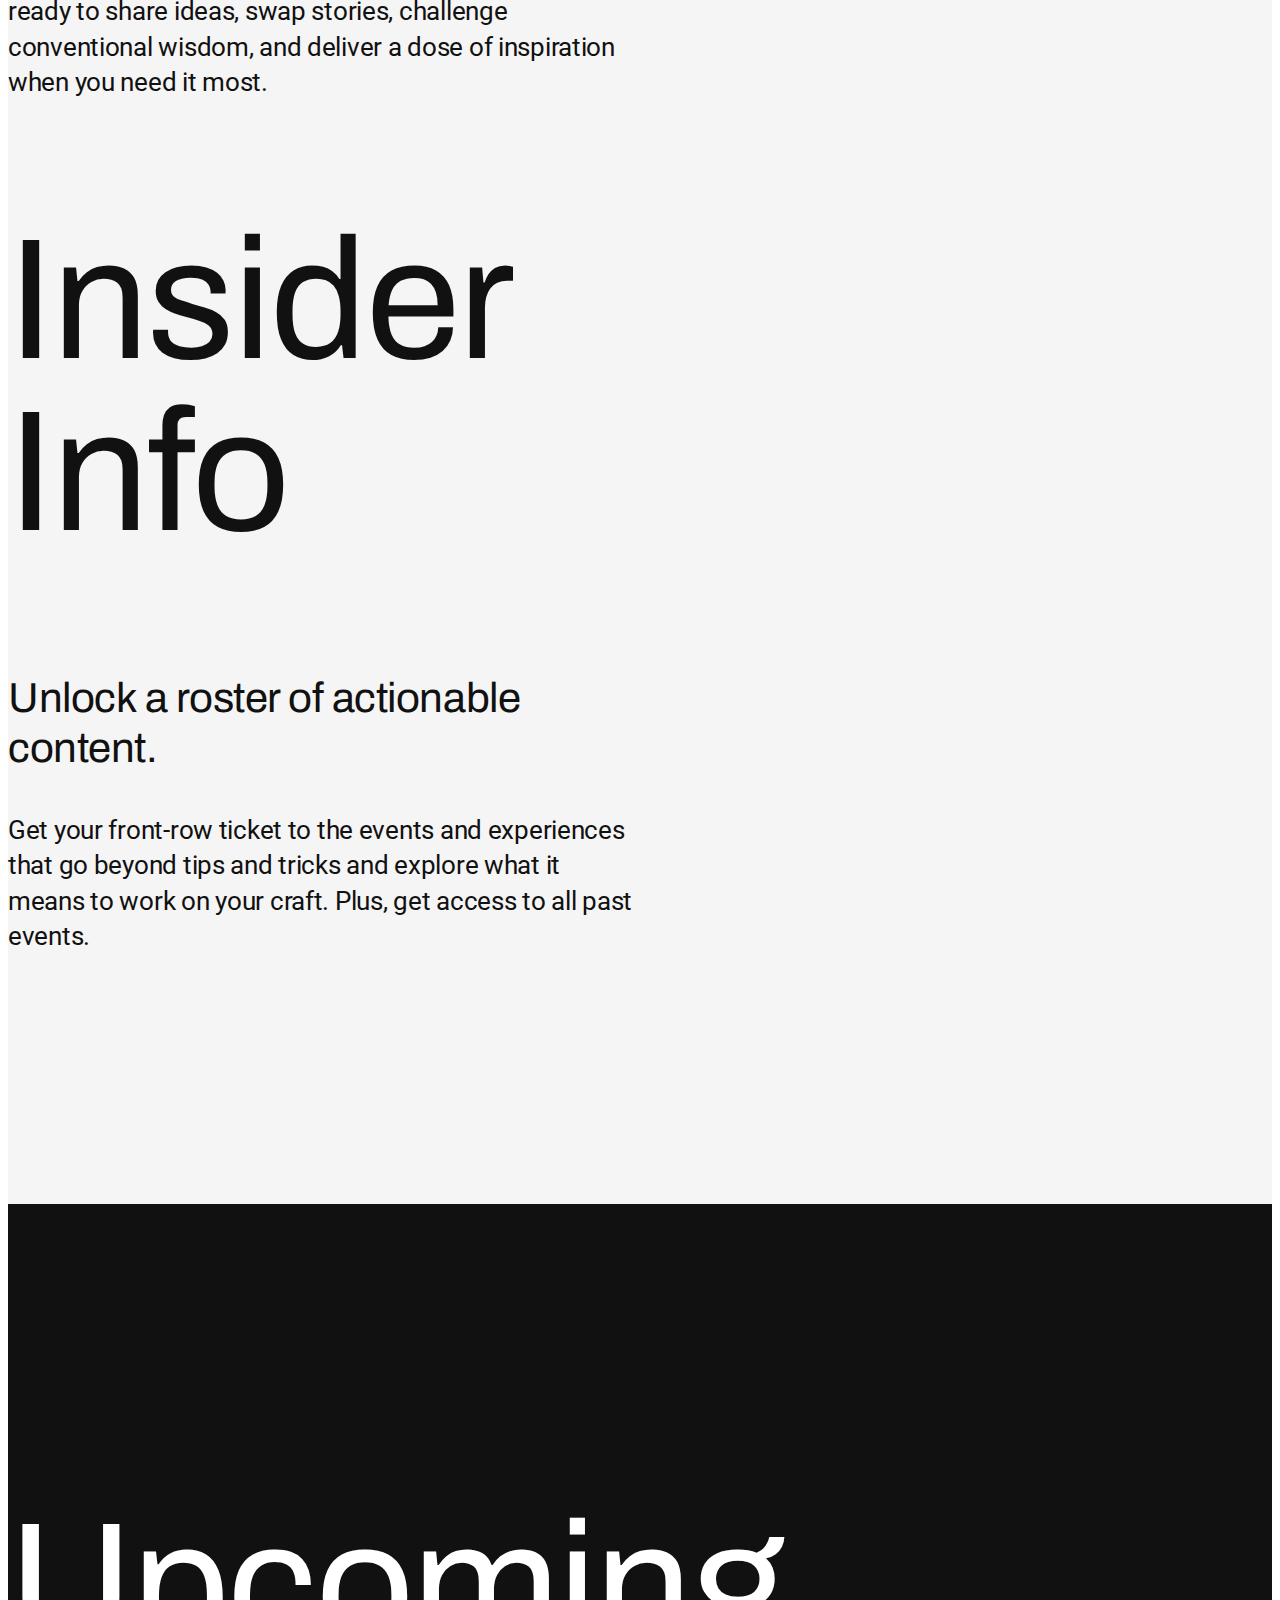
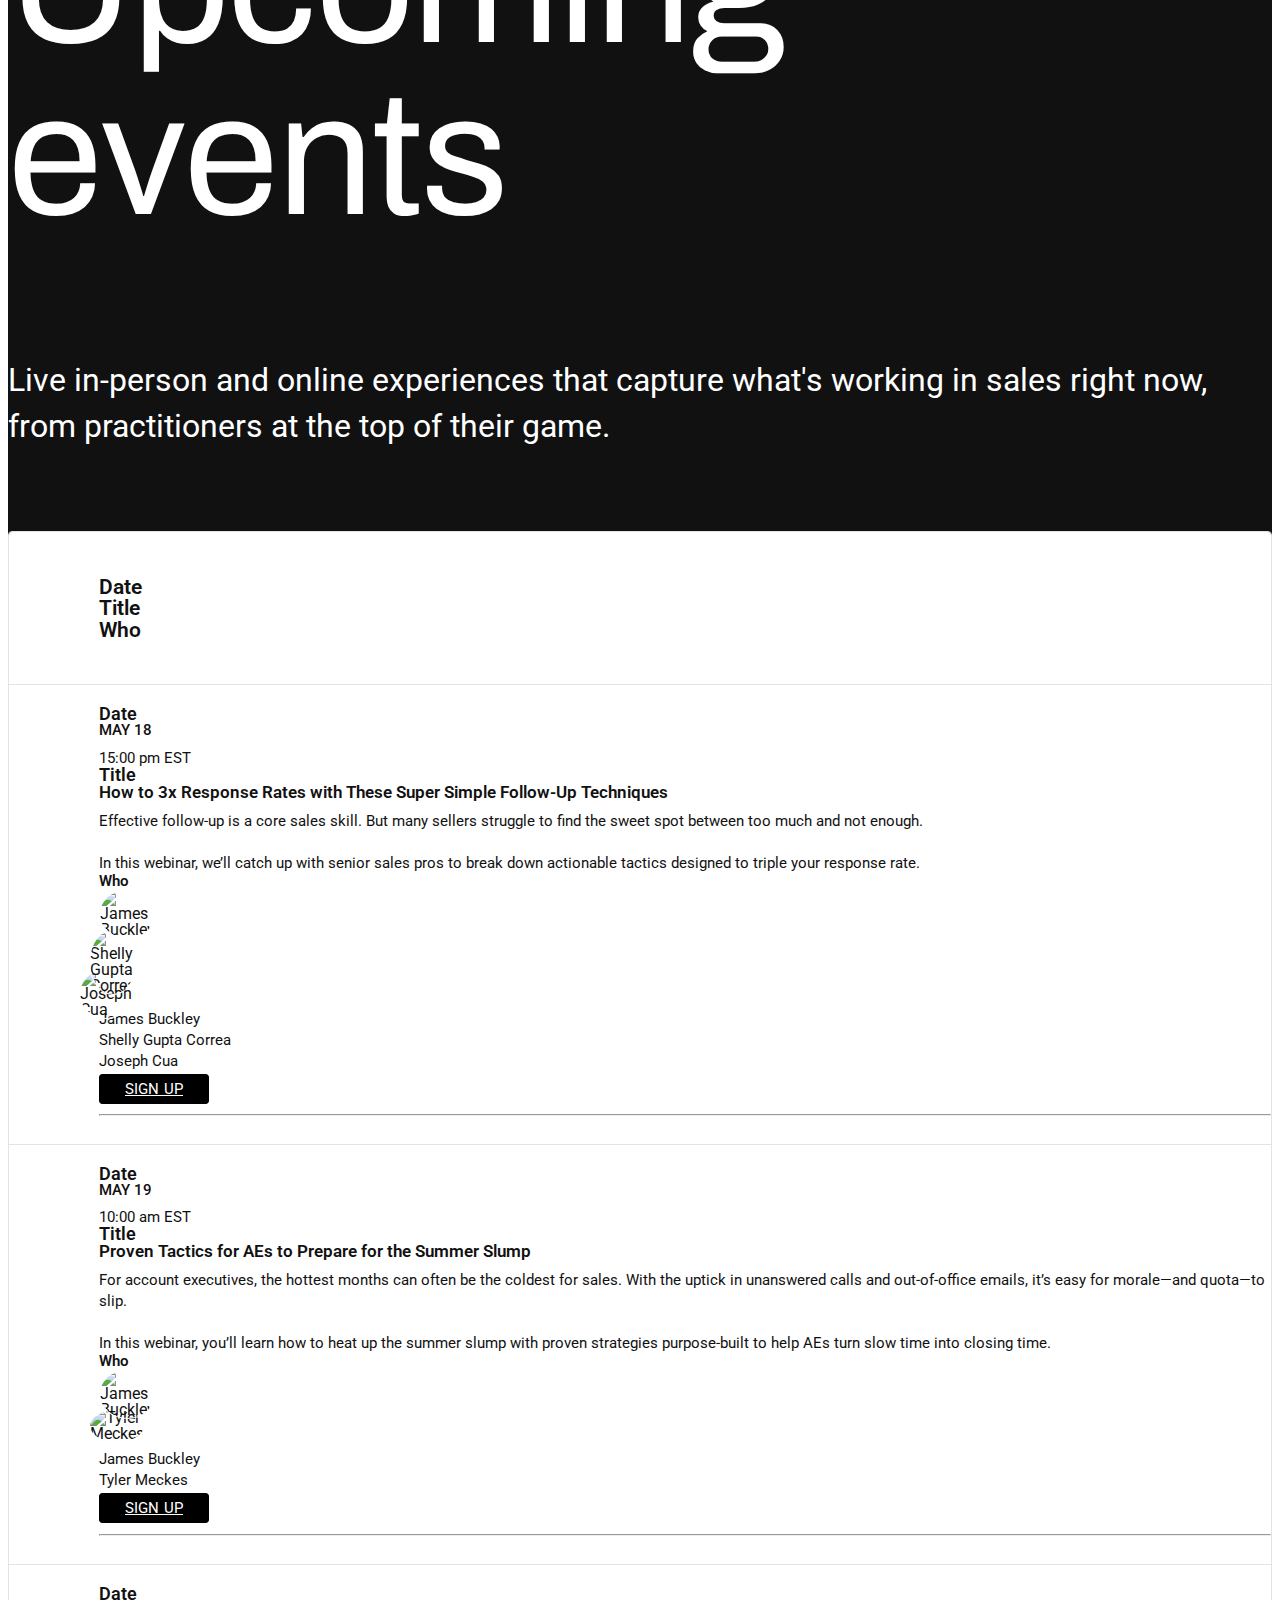
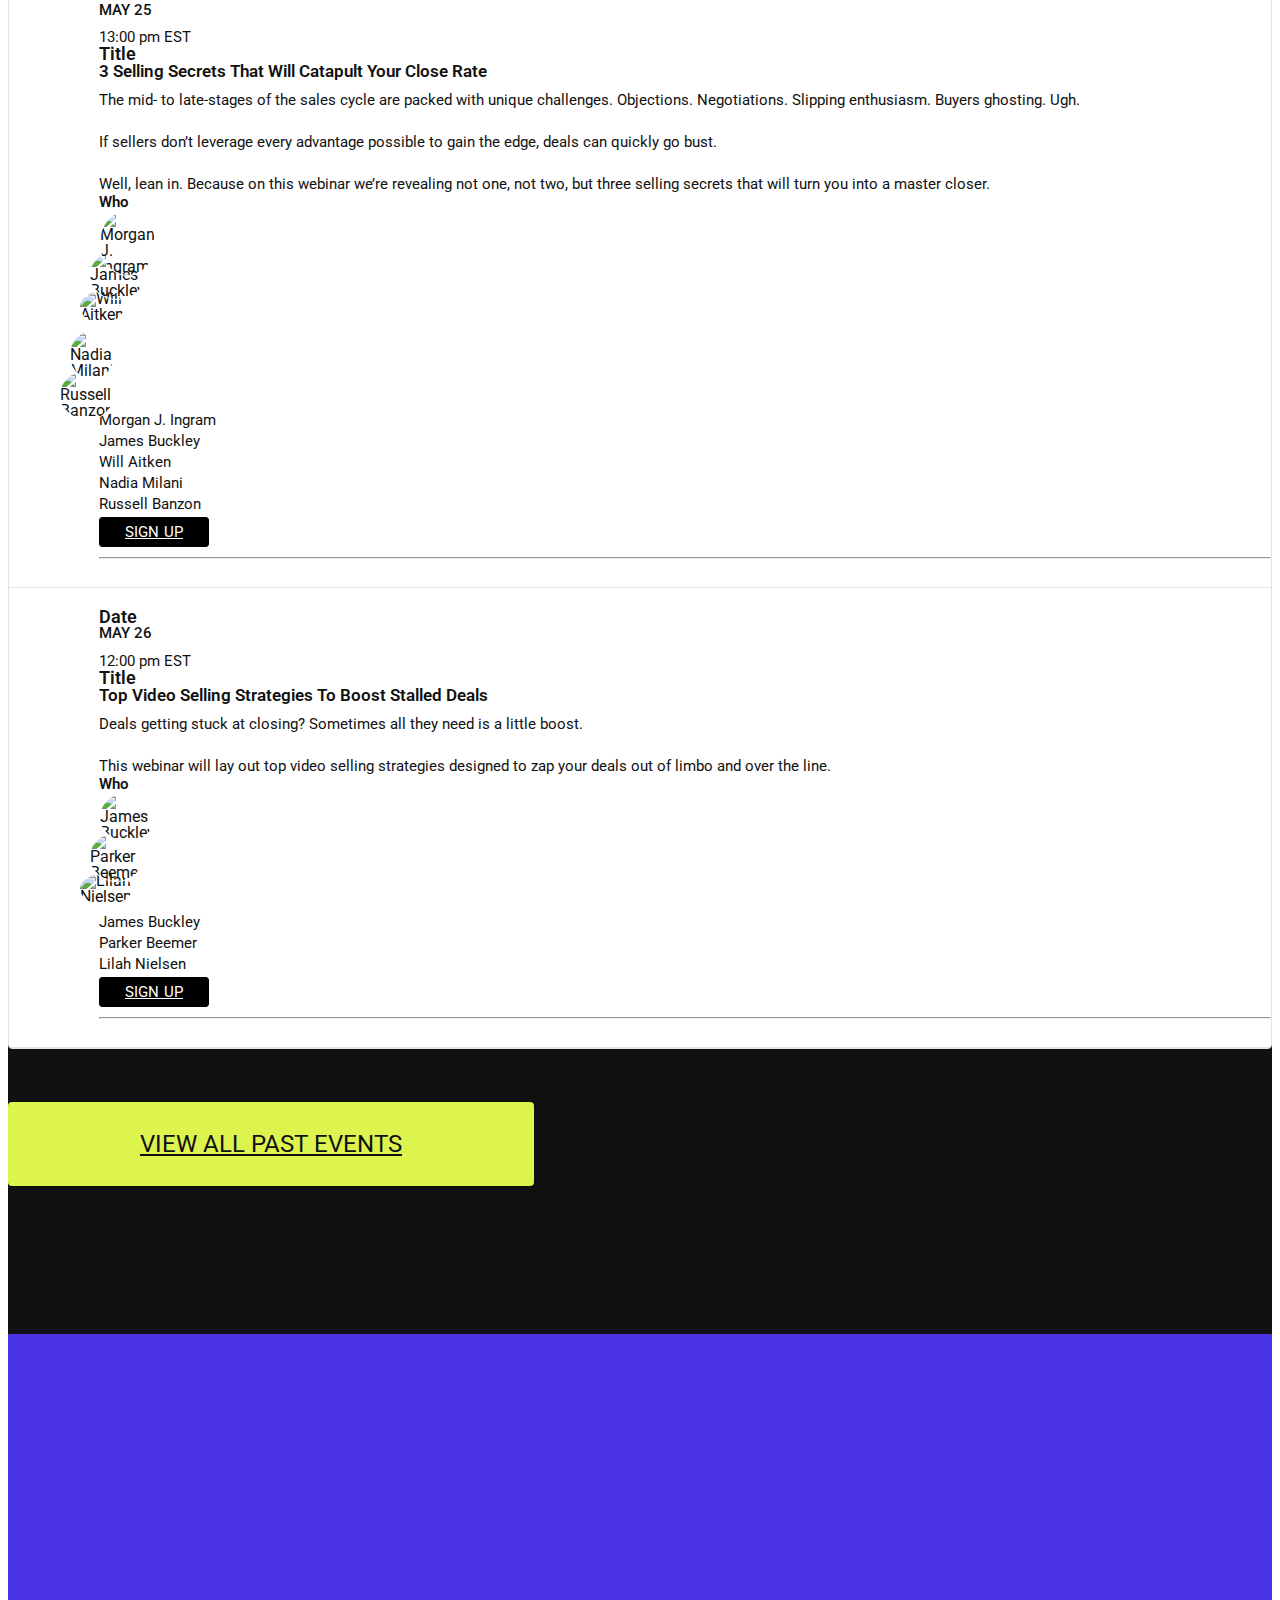
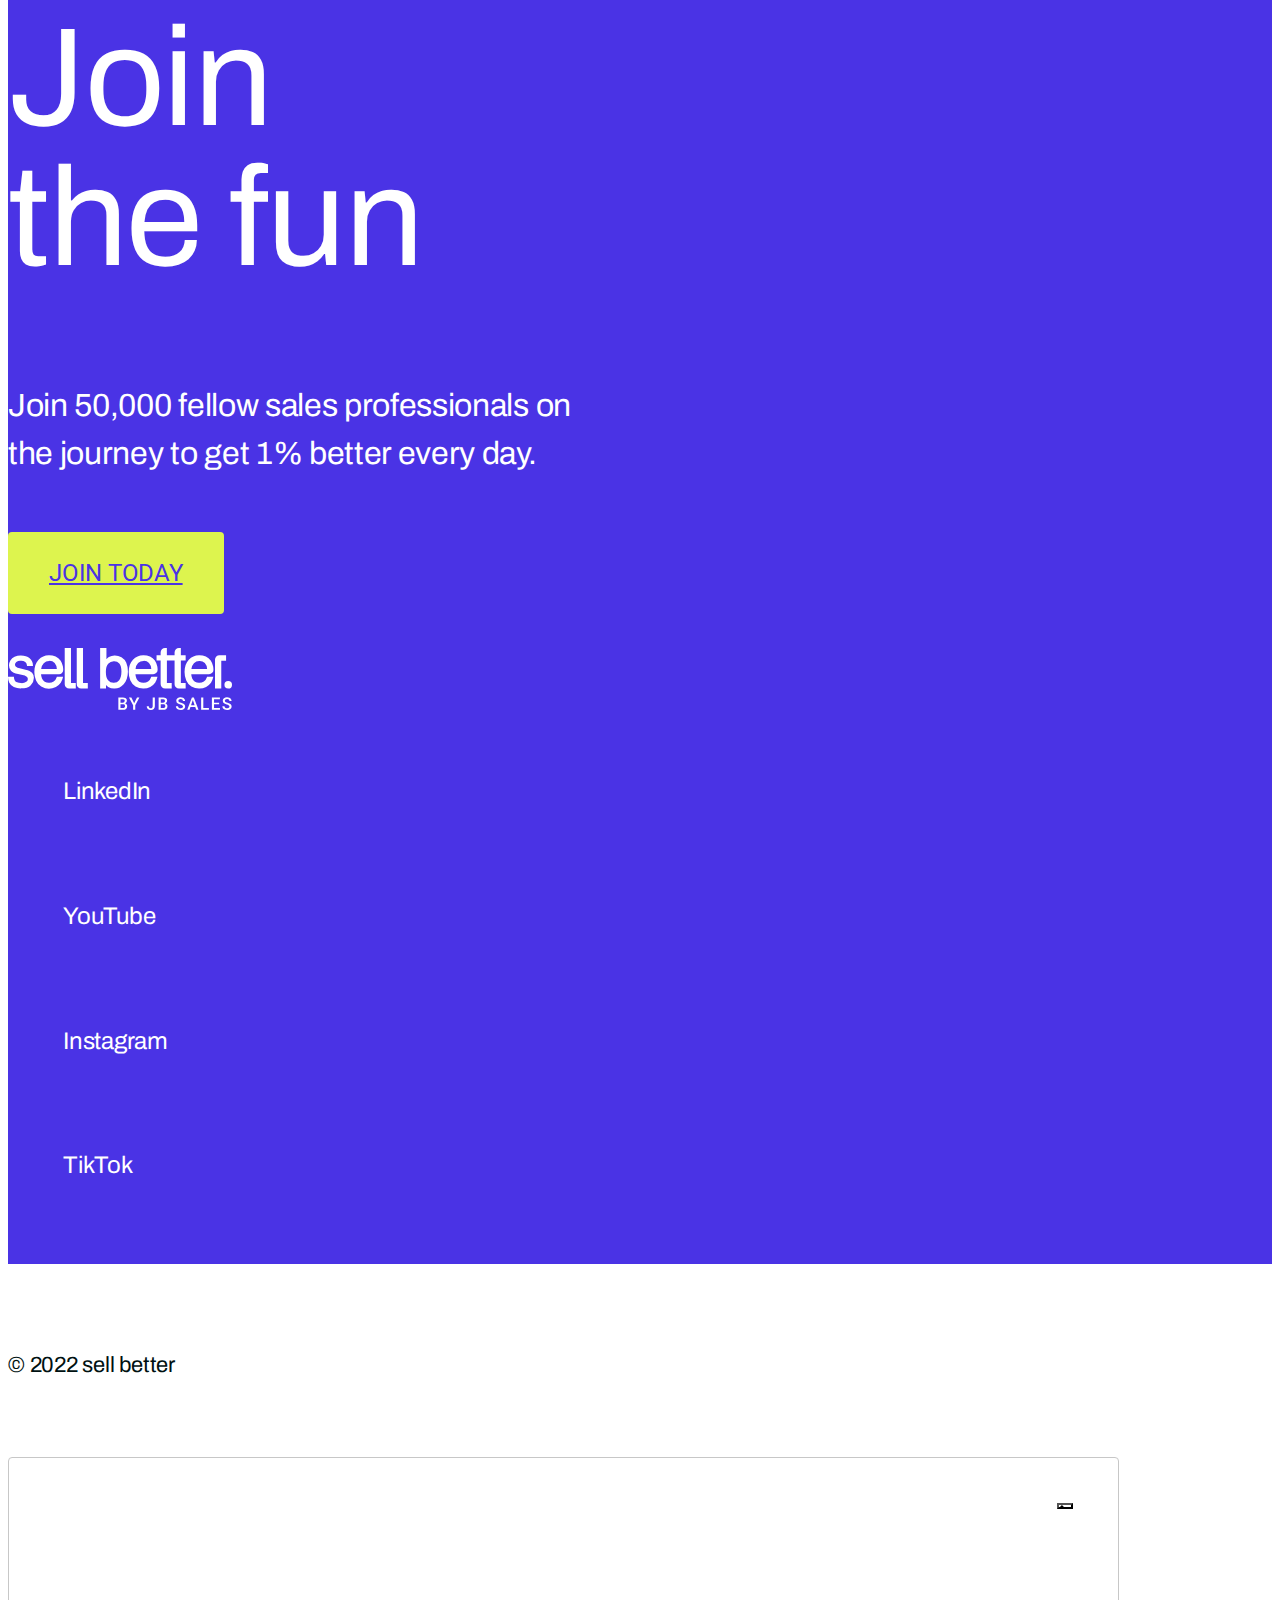
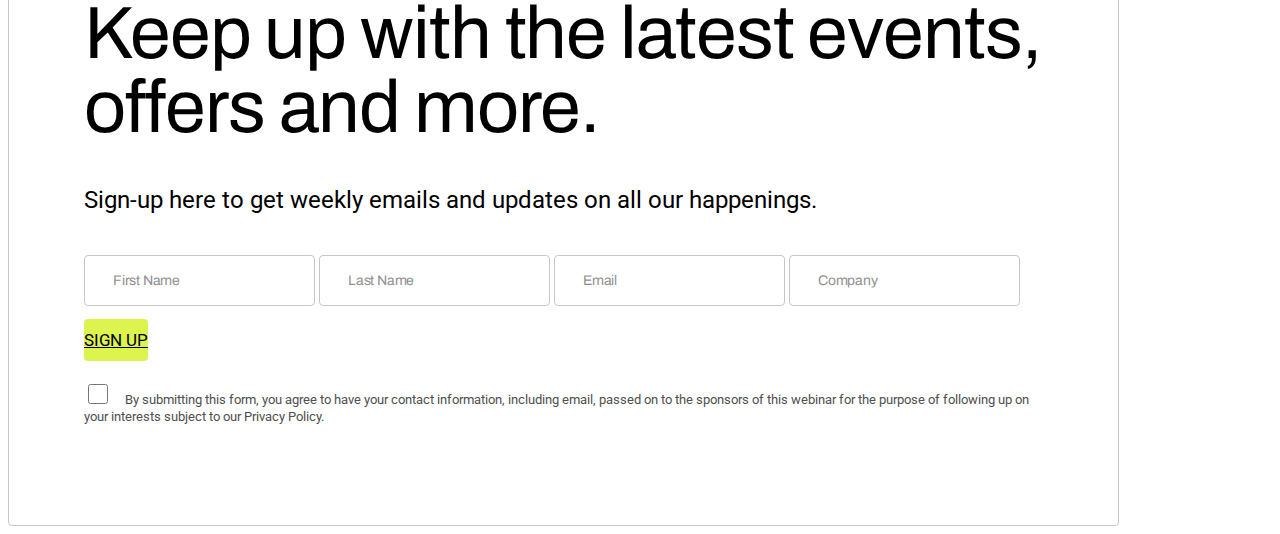
==== commit 0d15fcbf: "version 1" ====
--- a/index.html
+++ b/index.html
@@ -102,7 +102,7 @@
                   </li>
                   <li class="nav-item nav-join">
                     <a
-                      class="nav-link"
+                      class="nav-link btn btn-primary"
                       href="#"
                       data-bs-toggle="modal"
                       data-bs-target="#joinModal"
--- a/style.css
+++ b/style.css
@@ -122,6 +122,10 @@
 
 .navbar-brand img {
   height: 55px;
+}
+
+.navbar-nav {
+  align-items: center;
 }
 
 .navbar-nav > li {
@@ -334,13 +338,8 @@
   color: #000000;
 }
 
-#menu-main .nav-join a {
-  padding-left: 23px;
-  padding-right: 23px;
-  background-color: var(--green-light);
-}
-#menu-main .nav-join a:hover {
-  background-color: #b9d50d;
+#menu-main .nav-join .btn {
+  padding: 15px 23px;
 }
 
 /*******************************************
@@ -356,7 +355,7 @@
 *******************************************/
 
 .first-section {
-  margin-top: 60px;
+  margin-top: 50px;
 }
 
 .first-section h1 {
@@ -507,14 +506,13 @@
 #events {
   background-color: var(--black-custom);
   padding-top: 180px;
-  padding-bottom: 170px;
+  padding-bottom: 175px;
 }
 #events h1 {
   color: #ffffff;
   font-size: 180.69px;
   letter-spacing: -1.81px;
   font-family: var(--font-secondary);
-  margin-bottom: 40px;
 }
 
 #events h4 {
@@ -713,6 +711,8 @@
   width: 60px;
   min-width: 60px;
   text-transform: none;
+  font-size: 18px;
+  font-weight: 600;
 }
 .event-who .event-mob {
   font-size: 15px;
@@ -731,7 +731,6 @@
   color: #ffffff;
   font-size: 140px;
   letter-spacing: -1.4px;
-  margin-bottom: 37px;
   font-family: var(--font-secondary);
 }
 
@@ -744,7 +743,7 @@
 }
 
 .join-section .btn-wrap {
-  margin-top: 87px;
+  margin-top: 80px;
 }
 
 .join-section .btn {
@@ -1230,6 +1229,24 @@
     border-radius: 8px;
   }
 
+  .event-date {
+    font-size: 16px;
+  }
+
+  .event-title {
+    font-size: 17px;
+  }
+
+  .event-mob,
+  .event-who .event-mob {
+    font-size: 18px;
+  }
+
+  .event-box .btn {
+    font-size: 15;
+    padding: 5px 25px;
+  }
+
   .acc-icon {
     position: absolute;
     bottom: 0;
